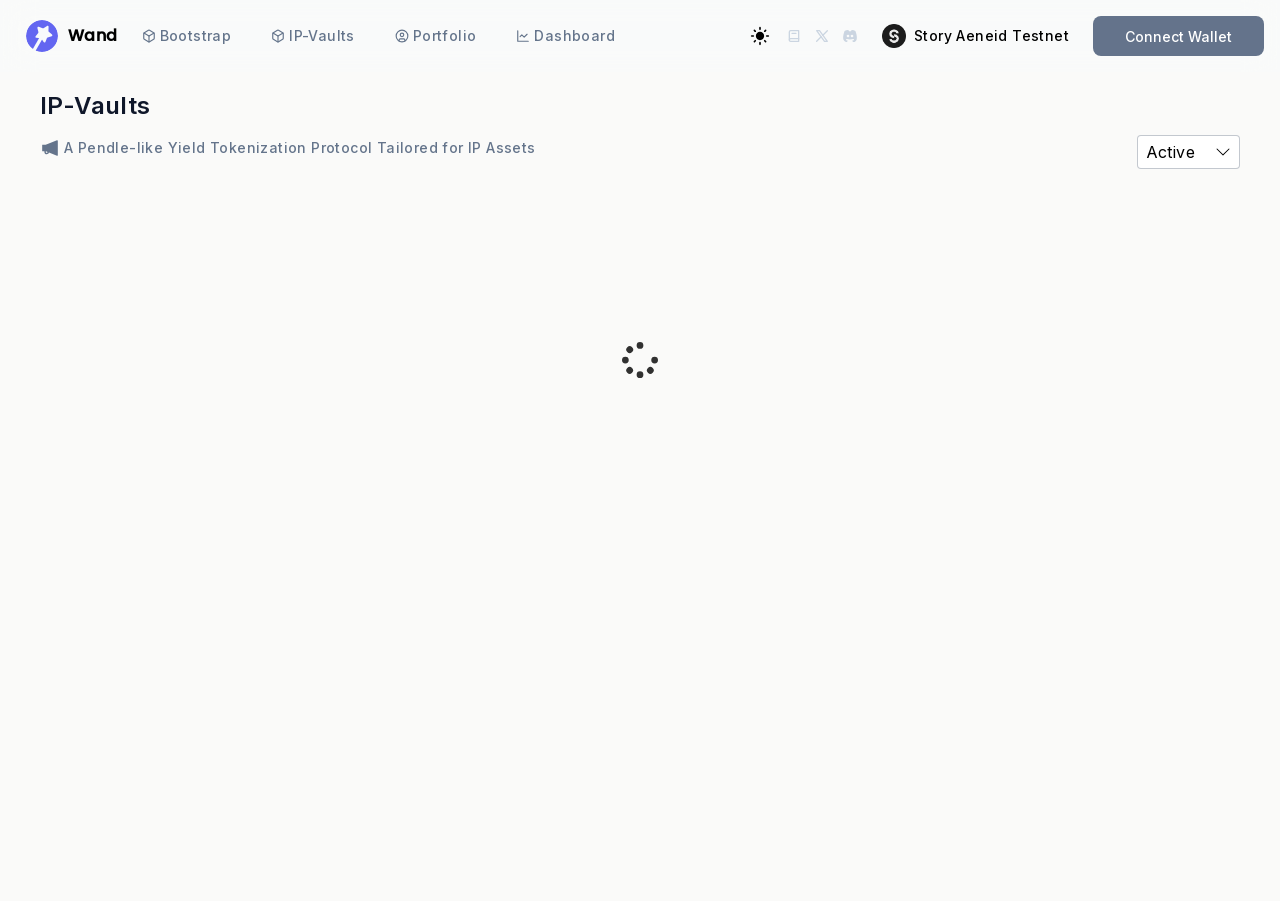
==== index.html @ 43a403d2 "deploy: wandfi/wand-ui-story@61060c6a6b557d065396dd2c064ac09a54ee90f4" ====
<!DOCTYPE html><html lang="en" class=""><head><meta charSet="utf-8"/><meta name="viewport" content="width=device-width, initial-scale=1"/><link rel="preload" href="/_next/static/media/e4af272ccee01ff0-s.p.woff2" as="font" crossorigin="" type="font/woff2"/><link rel="stylesheet" href="/_next/static/css/a1b20bc6ba3bf152.css" crossorigin="" data-precedence="next"/><link rel="stylesheet" href="/_next/static/css/fd6cf131dbbd3091.css" crossorigin="" data-precedence="next"/><link rel="preload" as="script" fetchPriority="low" href="/_next/static/chunks/webpack-cf7cf5af35205344.js" crossorigin=""/><script src="/_next/static/chunks/ba506871-45986743b76d7b3d.js" async="" crossorigin=""></script><script src="/_next/static/chunks/6338-c39fd7ee9bc13c51.js" async="" crossorigin=""></script><script src="/_next/static/chunks/main-app-07a72e246adffe22.js" async="" crossorigin=""></script><script src="/_next/static/chunks/9297c78b-14e1ee9007b80083.js" async=""></script><script src="/_next/static/chunks/6dc81886-f9a5be699ef33087.js" async=""></script><script src="/_next/static/chunks/49819357-fdaba54000946dc8.js" async=""></script><script src="/_next/static/chunks/1073c3e3-1a057ef7bb68ae58.js" async=""></script><script src="/_next/static/chunks/98d18a34-1d5ae14d7516b42d.js" async=""></script><script src="/_next/static/chunks/2fba7bc5-d11bbafc78647d04.js" async=""></script><script src="/_next/static/chunks/292a49c6-6c7e7ab71783e2fb.js" async=""></script><script src="/_next/static/chunks/e92732e8-8b05da8ce1ccc09c.js" async=""></script><script src="/_next/static/chunks/2864-2c1023e045f2b363.js" async=""></script><script src="/_next/static/chunks/3947-f5fd31de7294a153.js" async=""></script><script src="/_next/static/chunks/5849-1bab29f4024d6757.js" async=""></script><script src="/_next/static/chunks/3960-ff9ae606d2600e46.js" async=""></script><script src="/_next/static/chunks/7429-b96d56cd12bcdeaf.js" async=""></script><script src="/_next/static/chunks/1838-62322217b1bdd4e7.js" async=""></script><script src="/_next/static/chunks/5088-3362e39ff92a0383.js" async=""></script><script src="/_next/static/chunks/app/layout-5918143ec07693d9.js" async=""></script><script src="/_next/static/chunks/468e5ad9-183bddd123b45dac.js" async=""></script><script src="/_next/static/chunks/47df2850-e2f479d2f1ac5211.js" async=""></script><script src="/_next/static/chunks/9cc8ae5e-45a90ecc0142b721.js" async=""></script><script src="/_next/static/chunks/1900-8b343aacb0c723a8.js" async=""></script><script src="/_next/static/chunks/6760-358154d99da9bac5.js" async=""></script><script src="/_next/static/chunks/6687-0d529af0dbb2caa8.js" async=""></script><script src="/_next/static/chunks/6406-f9b90c86b4db5aba.js" async=""></script><script src="/_next/static/chunks/6056-de0baa505c4dddf2.js" async=""></script><script src="/_next/static/chunks/278-a7186dfbeaa8389b.js" async=""></script><script src="/_next/static/chunks/68-dd7552fe08007dba.js" async=""></script><script src="/_next/static/chunks/292-97b78a9f07fe9416.js" async=""></script><script src="/_next/static/chunks/2847-93ceae7b0282dec1.js" async=""></script><script src="/_next/static/chunks/1235-f9d3a9f54d295f7a.js" async=""></script><script src="/_next/static/chunks/191-267c1c730055ed9c.js" async=""></script><script src="/_next/static/chunks/2120-683db82d04c9364e.js" async=""></script><script src="/_next/static/chunks/app/page-a70fdcf1d5a14b82.js" async=""></script><title>Wand Finance</title><meta name="description" content="A Structured Protocol for Better Asset Utilization"/><meta property="og:title" content="Wand Finance"/><meta property="og:description" content="A Structured Protocol for Better Asset Utilization"/><meta property="og:type" content="website"/><meta name="twitter:card" content="summary"/><meta name="twitter:title" content="Wand Finance"/><meta name="twitter:description" content="A Structured Protocol for Better Asset Utilization"/><link rel="icon" href="/icon.svg?1a5e35f3121952a9" type="image/svg+xml" sizes="any"/><meta name="next-size-adjust"/><script src="/_next/static/chunks/polyfills-c67a75d1b6f99dc8.js" crossorigin="" noModule=""></script></head><body class="__className_e8ce0c tracking-wide bg-stone-50 dark:bg-slate-950 dark:text-slate-50"><div class="top-loader fixed z-10 top-0 left-0 invisible"></div><div id="tooltip-root" class="fixed left-0 top-0 z-[60]"></div><script src="/_next/static/chunks/webpack-cf7cf5af35205344.js" crossorigin="" async=""></script><script>(self.__next_f=self.__next_f||[]).push([0]);self.__next_f.push([2,null])</script><script>self.__next_f.push([1,"1:HL[\"/_next/static/media/e4af272ccee01ff0-s.p.woff2\",\"font\",{\"crossOrigin\":\"\",\"type\":\"font/woff2\"}]\n2:HL[\"/_next/static/css/a1b20bc6ba3bf152.css\",\"style\",{\"crossOrigin\":\"\"}]\n3:HL[\"/_next/static/css/fd6cf131dbbd3091.css\",\"style\",{\"crossOrigin\":\"\"}]\n0:\"$L4\"\n"])</script><script>self.__next_f.push([1,"5:I[95910,[],\"\"]\n7:I[57338,[],\"\"]\n"])</script><script>self.__next_f.push([1,"8:I[18970,[\"4881\",\"static/chunks/9297c78b-14e1ee9007b80083.js\",\"7495\",\"static/chunks/6dc81886-f9a5be699ef33087.js\",\"7622\",\"static/chunks/49819357-fdaba54000946dc8.js\",\"5294\",\"static/chunks/1073c3e3-1a057ef7bb68ae58.js\",\"3113\",\"static/chunks/98d18a34-1d5ae14d7516b42d.js\",\"7073\",\"static/chunks/2fba7bc5-d11bbafc78647d04.js\",\"6121\",\"static/chunks/292a49c6-6c7e7ab71783e2fb.js\",\"9050\",\"static/chunks/e92732e8-8b05da8ce1ccc09c.js\",\"2864\",\"static/chunks/2864-2c1023e045f2b363.js\",\"3947\",\"static/chunks/3947-f5fd31de7294a153.js\",\"5849\",\"static/chunks/5849-1bab29f4024d6757.js\",\"3960\",\"static/chunks/3960-ff9ae606d2600e46.js\",\"7429\",\"static/chunks/7429-b96d56cd12bcdeaf.js\",\"1838\",\"static/chunks/1838-62322217b1bdd4e7.js\",\"5088\",\"static/chunks/5088-3362e39ff92a0383.js\",\"3185\",\"static/chunks/app/layout-5918143ec07693d9.js\"],\"\"]\n"])</script><script>self.__next_f.push([1,"9:I[31640,[],\"\"]\na:I[91017,[],\"\"]\nc:I[70059,[],\"\"]\n"])</script><script>self.__next_f.push([1,"d:I[69108,[\"4881\",\"static/chunks/9297c78b-14e1ee9007b80083.js\",\"7495\",\"static/chunks/6dc81886-f9a5be699ef33087.js\",\"7622\",\"static/chunks/49819357-fdaba54000946dc8.js\",\"5294\",\"static/chunks/1073c3e3-1a057ef7bb68ae58.js\",\"3113\",\"static/chunks/98d18a34-1d5ae14d7516b42d.js\",\"4105\",\"static/chunks/468e5ad9-183bddd123b45dac.js\",\"6115\",\"static/chunks/47df2850-e2f479d2f1ac5211.js\",\"3979\",\"static/chunks/9cc8ae5e-45a90ecc0142b721.js\",\"2864\",\"static/chunks/2864-2c1023e045f2b363.js\",\"1900\",\"static/chunks/1900-8b343aacb0c723a8.js\",\"3947\",\"static/chunks/3947-f5fd31de7294a153.js\",\"5849\",\"static/chunks/5849-1bab29f4024d6757.js\",\"6760\",\"static/chunks/6760-358154d99da9bac5.js\",\"6687\",\"static/chunks/6687-0d529af0dbb2caa8.js\",\"6406\",\"static/chunks/6406-f9b90c86b4db5aba.js\",\"6056\",\"static/chunks/6056-de0baa505c4dddf2.js\",\"3960\",\"static/chunks/3960-ff9ae606d2600e46.js\",\"278\",\"static/chunks/278-a7186dfbeaa8389b.js\",\"1838\",\"static/chunks/1838-62322217b1bdd4e7.js\",\"5088\",\"static/chunks/5088-3362e39ff92a0383.js\",\"68\",\"static/chunks/68-dd7552fe08007dba.js\",\"292\",\"static/chunks/292-97b78a9f07fe9416.js\",\"2847\",\"static/chunks/2847-93ceae7b0282dec1.js\",\"1235\",\"static/chunks/1235-f9d3a9f54d295f7a.js\",\"191\",\"static/chunks/191-267c1c730055ed9c.js\",\"2120\",\"static/chunks/2120-683db82d04c9364e.js\",\"1931\",\"static/chunks/app/page-a70fdcf1d5a14b82.js\"],\"\"]\n"])</script><script>self.__next_f.push([1,"4:[[[\"$\",\"link\",\"0\",{\"rel\":\"stylesheet\",\"href\":\"/_next/static/css/a1b20bc6ba3bf152.css\",\"precedence\":\"next\",\"crossOrigin\":\"\"}],[\"$\",\"link\",\"1\",{\"rel\":\"stylesheet\",\"href\":\"/_next/static/css/fd6cf131dbbd3091.css\",\"precedence\":\"next\",\"crossOrigin\":\"\"}]],[\"$\",\"$L5\",null,{\"buildId\":\"niZ8yuH22NKnBW8DXSXSZ\",\"assetPrefix\":\"\",\"initialCanonicalUrl\":\"/\",\"initialTree\":[\"\",{\"children\":[\"__PAGE__\",{}]},\"$undefined\",\"$undefined\",true],\"initialHead\":[false,\"$L6\"],\"globalErrorComponent\":\"$7\",\"children\":[null,[\"$\",\"html\",null,{\"lang\":\"en\",\"className\":\"\",\"suppressHydrationWarning\":true,\"children\":[\"$\",\"body\",null,{\"className\":\"__className_e8ce0c tracking-wide bg-stone-50 dark:bg-slate-950 dark:text-slate-50\",\"children\":[[\"$\",\"$L8\",null,{\"children\":[\"$\",\"$L9\",null,{\"parallelRouterKey\":\"children\",\"segmentPath\":[\"children\"],\"loading\":\"$undefined\",\"loadingStyles\":\"$undefined\",\"hasLoading\":false,\"error\":\"$undefined\",\"errorStyles\":\"$undefined\",\"template\":[\"$\",\"$La\",null,{}],\"templateStyles\":\"$undefined\",\"notFound\":[[\"$\",\"title\",null,{\"children\":\"404: This page could not be found.\"}],[\"$\",\"div\",null,{\"style\":{\"fontFamily\":\"system-ui,\\\"Segoe UI\\\",Roboto,Helvetica,Arial,sans-serif,\\\"Apple Color Emoji\\\",\\\"Segoe UI Emoji\\\"\",\"height\":\"100vh\",\"textAlign\":\"center\",\"display\":\"flex\",\"flexDirection\":\"column\",\"alignItems\":\"center\",\"justifyContent\":\"center\"},\"children\":[\"$\",\"div\",null,{\"children\":[[\"$\",\"style\",null,{\"dangerouslySetInnerHTML\":{\"__html\":\"body{color:#000;background:#fff;margin:0}.next-error-h1{border-right:1px solid rgba(0,0,0,.3)}@media (prefers-color-scheme:dark){body{color:#fff;background:#000}.next-error-h1{border-right:1px solid rgba(255,255,255,.3)}}\"}}],[\"$\",\"h1\",null,{\"className\":\"next-error-h1\",\"style\":{\"display\":\"inline-block\",\"margin\":\"0 20px 0 0\",\"padding\":\"0 23px 0 0\",\"fontSize\":24,\"fontWeight\":500,\"verticalAlign\":\"top\",\"lineHeight\":\"49px\"},\"children\":\"404\"}],[\"$\",\"div\",null,{\"style\":{\"display\":\"inline-block\"},\"children\":[\"$\",\"h2\",null,{\"style\":{\"fontSize\":14,\"fontWeight\":400,\"lineHeight\":\"49px\",\"margin\":0},\"children\":\"This page could not be found.\"}]}]]}]}]],\"notFoundStyles\":[],\"childProp\":{\"current\":[\"$Lb\",[\"$\",\"$Lc\",null,{\"propsForComponent\":{\"params\":{}},\"Component\":\"$d\",\"isStaticGeneration\":true}],null],\"segment\":\"__PAGE__\"},\"styles\":[]}]}],[\"$\",\"div\",null,{\"id\":\"tooltip-root\",\"className\":\"fixed left-0 top-0 z-[60]\"}]]}]}],null]}]]\n"])</script><script>self.__next_f.push([1,"6:[[\"$\",\"meta\",\"0\",{\"charSet\":\"utf-8\"}],[\"$\",\"title\",\"1\",{\"children\":\"Wand Finance\"}],[\"$\",\"meta\",\"2\",{\"name\":\"description\",\"content\":\"A Structured Protocol for Better Asset Utilization\"}],[\"$\",\"meta\",\"3\",{\"name\":\"viewport\",\"content\":\"width=device-width, initial-scale=1\"}],[\"$\",\"meta\",\"4\",{\"property\":\"og:title\",\"content\":\"Wand Finance\"}],[\"$\",\"meta\",\"5\",{\"property\":\"og:description\",\"content\":\"A Structured Protocol for Better Asset Utilization\"}],[\"$\",\"meta\",\"6\",{\"property\":\"og:type\",\"content\":\"website\"}],[\"$\",\"meta\",\"7\",{\"name\":\"twitter:card\",\"content\":\"summary\"}],[\"$\",\"meta\",\"8\",{\"name\":\"twitter:title\",\"content\":\"Wand Finance\"}],[\"$\",\"meta\",\"9\",{\"name\":\"twitter:description\",\"content\":\"A Structured Protocol for Better Asset Utilization\"}],[\"$\",\"link\",\"10\",{\"rel\":\"icon\",\"href\":\"/icon.svg?1a5e35f3121952a9\",\"type\":\"image/svg+xml\",\"sizes\":\"any\"}],[\"$\",\"meta\",\"11\",{\"name\":\"next-size-adjust\"}]]\n"])</script><script>self.__next_f.push([1,"b:null\n"])</script></body></html>
---- _next/static/css/a1b20bc6ba3bf152.css ----
@font-face{font-family:swiper-icons;src:url("data:application/font-woff;charset=utf-8;base64, [base64]//wADZ2x5ZgAAAywAAADMAAAD2MHtryVoZWFkAAABbAAAADAAAAA2E2+eoWhoZWEAAAGcAAAAHwAAACQC9gDzaG10eAAAAigAAAAZAAAArgJkABFsb2NhAAAC0AAAAFoAAABaFQAUGG1heHAAAAG8AAAAHwAAACAAcABAbmFtZQAAA/gAAAE5AAACXvFdBwlwb3N0AAAFNAAAAGIAAACE5s74hXjaY2BkYGAAYpf5Hu/j+W2+MnAzMYDAzaX6QjD6/4//Bxj5GA8AuRwMYGkAPywL13jaY2BkYGA88P8Agx4j+/8fQDYfA1AEBWgDAIB2BOoAeNpjYGRgYNBh4GdgYgABEMnIABJzYNADCQAACWgAsQB42mNgYfzCOIGBlYGB0YcxjYGBwR1Kf2WQZGhhYGBiYGVmgAFGBiQQkOaawtDAoMBQxXjg/wEGPcYDDA4wNUA2CCgwsAAAO4EL6gAAeNpj2M0gyAACqxgGNWBkZ2D4/wMA+xkDdgAAAHjaY2BgYGaAYBkGRgYQiAHyGMF8FgYHIM3DwMHABGQrMOgyWDLEM1T9/w8UBfEMgLzE////P/5//f/V/xv+r4eaAAeMbAxwIUYmIMHEgKYAYjUcsDAwsLKxc3BycfPw8jEQA/[base64]/uznmfPFBNODM2K7MTQ45YEAZqGP81AmGGcF3iPqOop0r1SPTaTbVkfUe4HXj97wYE+yNwWYxwWu4v1ugWHgo3S1XdZEVqWM7ET0cfnLGxWfkgR42o2PvWrDMBSFj/IHLaF0zKjRgdiVMwScNRAoWUoH78Y2icB/yIY09An6AH2Bdu/UB+yxopYshQiEvnvu0dURgDt8QeC8PDw7Fpji3fEA4z/PEJ6YOB5hKh4dj3EvXhxPqH/SKUY3rJ7srZ4FZnh1PMAtPhwP6fl2PMJMPDgeQ4rY8YT6Gzao0eAEA409DuggmTnFnOcSCiEiLMgxCiTI6Cq5DZUd3Qmp10vO0LaLTd2cjN4fOumlc7lUYbSQcZFkutRG7g6JKZKy0RmdLY680CDnEJ+UMkpFFe1RN7nxdVpXrC4aTtnaurOnYercZg2YVmLN/d/gczfEimrE/fs/bOuq29Zmn8tloORaXgZgGa78yO9/cnXm2BpaGvq25Dv9S4E9+5SIc9PqupJKhYFSSl47+Qcr1mYNAAAAeNptw0cKwkAAAMDZJA8Q7OUJvkLsPfZ6zFVERPy8qHh2YER+3i/BP83vIBLLySsoKimrqKqpa2hp6+jq6RsYGhmbmJqZSy0sraxtbO3sHRydnEMU4uR6yx7JJXveP7WrDycAAAAAAAH//wACeNpjYGRgYOABYhkgZgJCZgZNBkYGLQZtIJsFLMYAAAw3ALgAeNolizEKgDAQBCchRbC2sFER0YD6qVQiBCv/H9ezGI6Z5XBAw8CBK/m5iQQVauVbXLnOrMZv2oLdKFa8Pjuru2hJzGabmOSLzNMzvutpB3N42mNgZGBg4GKQYzBhYMxJLMlj4GBgAYow/P/PAJJhLM6sSoWKfWCAAwDAjgbRAAB42mNgYGBkAIIbCZo5IPrmUn0hGA0AO8EFTQAA");font-weight:400;font-style:normal}:root{--swiper-theme-color:#007aff}:host{position:relative;display:block;margin-left:auto;margin-right:auto;z-index:1}.swiper{margin-left:auto;margin-right:auto;position:relative;overflow:hidden;list-style:none;padding:0;z-index:1;display:block}.swiper-vertical>.swiper-wrapper{flex-direction:column}.swiper-wrapper{position:relative;width:100%;height:100%;z-index:1;display:flex;transition-property:transform;transition-timing-function:var(--swiper-wrapper-transition-timing-function,initial);box-sizing:content-box}.swiper-android .swiper-slide,.swiper-ios .swiper-slide,.swiper-wrapper{transform:translateZ(0)}.swiper-horizontal{touch-action:pan-y}.swiper-vertical{touch-action:pan-x}.swiper-slide{flex-shrink:0;width:100%;height:100%;position:relative;transition-property:transform;display:block}.swiper-slide-invisible-blank{visibility:hidden}.swiper-autoheight,.swiper-autoheight .swiper-slide{height:auto}.swiper-autoheight .swiper-wrapper{align-items:flex-start;transition-property:transform,height}.swiper-backface-hidden .swiper-slide{transform:translateZ(0);backface-visibility:hidden}.swiper-3d.swiper-css-mode .swiper-wrapper{perspective:1200px}.swiper-3d .swiper-wrapper{transform-style:preserve-3d}.swiper-3d{perspective:1200px}.swiper-3d .swiper-cube-shadow,.swiper-3d .swiper-slide{transform-style:preserve-3d}.swiper-css-mode>.swiper-wrapper{overflow:auto;scrollbar-width:none;-ms-overflow-style:none}.swiper-css-mode>.swiper-wrapper::-webkit-scrollbar{display:none}.swiper-css-mode>.swiper-wrapper>.swiper-slide{scroll-snap-align:start start}.swiper-css-mode.swiper-horizontal>.swiper-wrapper{scroll-snap-type:x mandatory}.swiper-css-mode.swiper-vertical>.swiper-wrapper{scroll-snap-type:y mandatory}.swiper-css-mode.swiper-free-mode>.swiper-wrapper{scroll-snap-type:none}.swiper-css-mode.swiper-free-mode>.swiper-wrapper>.swiper-slide{scroll-snap-align:none}.swiper-css-mode.swiper-centered>.swiper-wrapper:before{content:"";flex-shrink:0;order:9999}.swiper-css-mode.swiper-centered>.swiper-wrapper>.swiper-slide{scroll-snap-align:center center;scroll-snap-stop:always}.swiper-css-mode.swiper-centered.swiper-horizontal>.swiper-wrapper>.swiper-slide:first-child{margin-inline-start:var(--swiper-centered-offset-before)}.swiper-css-mode.swiper-centered.swiper-horizontal>.swiper-wrapper:before{height:100%;min-height:1px;width:var(--swiper-centered-offset-after)}.swiper-css-mode.swiper-centered.swiper-vertical>.swiper-wrapper>.swiper-slide:first-child{margin-block-start:var(--swiper-centered-offset-before)}.swiper-css-mode.swiper-centered.swiper-vertical>.swiper-wrapper:before{width:100%;min-width:1px;height:var(--swiper-centered-offset-after)}.swiper-3d .swiper-slide-shadow,.swiper-3d .swiper-slide-shadow-bottom,.swiper-3d .swiper-slide-shadow-left,.swiper-3d .swiper-slide-shadow-right,.swiper-3d .swiper-slide-shadow-top{position:absolute;left:0;top:0;width:100%;height:100%;pointer-events:none;z-index:10}.swiper-3d .swiper-slide-shadow{background:rgba(0,0,0,.15)}.swiper-3d .swiper-slide-shadow-left{background-image:linear-gradient(270deg,rgba(0,0,0,.5),transparent)}.swiper-3d .swiper-slide-shadow-right{background-image:linear-gradient(90deg,rgba(0,0,0,.5),transparent)}.swiper-3d .swiper-slide-shadow-top{background-image:linear-gradient(0deg,rgba(0,0,0,.5),transparent)}.swiper-3d .swiper-slide-shadow-bottom{background-image:linear-gradient(180deg,rgba(0,0,0,.5),transparent)}.swiper-lazy-preloader{width:42px;height:42px;position:absolute;left:50%;top:50%;margin-left:-21px;margin-top:-21px;z-index:10;transform-origin:50%;box-sizing:border-box;border-radius:50%;border:4px solid var(--swiper-preloader-color,var(--swiper-theme-color));border-top:4px solid transparent}.swiper-watch-progress .swiper-slide-visible .swiper-lazy-preloader,.swiper:not(.swiper-watch-progress) .swiper-lazy-preloader{animation:swiper-preloader-spin 1s linear infinite}.swiper-lazy-preloader-white{--swiper-preloader-color:#fff}.swiper-lazy-preloader-black{--swiper-preloader-color:#000}@keyframes swiper-preloader-spin{0%{transform:rotate(0deg)}to{transform:rotate(1turn)}}.swiper-pagination{position:absolute;text-align:center;transition:opacity .3s;transform:translateZ(0);z-index:10}.swiper-pagination.swiper-pagination-hidden{opacity:0}.swiper-pagination-disabled>.swiper-pagination,.swiper-pagination.swiper-pagination-disabled{display:none!important}.swiper-horizontal>.swiper-pagination-bullets,.swiper-pagination-bullets.swiper-pagination-horizontal,.swiper-pagination-custom,.swiper-pagination-fraction{bottom:var(--swiper-pagination-bottom,8px);top:var(--swiper-pagination-top,auto);left:0;width:100%}.swiper-pagination-bullets-dynamic{overflow:hidden;font-size:0}.swiper-pagination-bullets-dynamic .swiper-pagination-bullet{transform:scale(.33);position:relative}.swiper-pagination-bullets-dynamic .swiper-pagination-bullet-active,.swiper-pagination-bullets-dynamic .swiper-pagination-bullet-active-main{transform:scale(1)}.swiper-pagination-bullets-dynamic .swiper-pagination-bullet-active-prev{transform:scale(.66)}.swiper-pagination-bullets-dynamic .swiper-pagination-bullet-active-prev-prev{transform:scale(.33)}.swiper-pagination-bullets-dynamic .swiper-pagination-bullet-active-next{transform:scale(.66)}.swiper-pagination-bullets-dynamic .swiper-pagination-bullet-active-next-next{transform:scale(.33)}.swiper-pagination-bullet{width:var(--swiper-pagination-bullet-width,var(--swiper-pagination-bullet-size,8px));height:var(--swiper-pagination-bullet-height,var(--swiper-pagination-bullet-size,8px));display:inline-block;border-radius:var(--swiper-pagination-bullet-border-radius,50%);background:var(--swiper-pagination-bullet-inactive-color,#000);opacity:var(--swiper-pagination-bullet-inactive-opacity,.2)}button.swiper-pagination-bullet{border:none;margin:0;padding:0;box-shadow:none;-webkit-appearance:none;-moz-appearance:none;appearance:none}.swiper-pagination-clickable .swiper-pagination-bullet{cursor:pointer}.swiper-pagination-bullet:only-child{display:none!important}.swiper-pagination-bullet-active{opacity:var(--swiper-pagination-bullet-opacity,1);background:var(--swiper-pagination-color,var(--swiper-theme-color))}.swiper-pagination-vertical.swiper-pagination-bullets,.swiper-vertical>.swiper-pagination-bullets{right:var(--swiper-pagination-right,8px);left:var(--swiper-pagination-left,auto);top:50%;transform:translate3d(0,-50%,0)}.swiper-pagination-vertical.swiper-pagination-bullets .swiper-pagination-bullet,.swiper-vertical>.swiper-pagination-bullets .swiper-pagination-bullet{margin:var(--swiper-pagination-bullet-vertical-gap,6px) 0;display:block}.swiper-pagination-vertical.swiper-pagination-bullets.swiper-pagination-bullets-dynamic,.swiper-vertical>.swiper-pagination-bullets.swiper-pagination-bullets-dynamic{top:50%;transform:translateY(-50%);width:8px}.swiper-pagination-vertical.swiper-pagination-bullets.swiper-pagination-bullets-dynamic .swiper-pagination-bullet,.swiper-vertical>.swiper-pagination-bullets.swiper-pagination-bullets-dynamic .swiper-pagination-bullet{display:inline-block;transition:transform .2s,top .2s}.swiper-horizontal>.swiper-pagination-bullets .swiper-pagination-bullet,.swiper-pagination-horizontal.swiper-pagination-bullets .swiper-pagination-bullet{margin:0 var(--swiper-pagination-bullet-horizontal-gap,4px)}.swiper-horizontal>.swiper-pagination-bullets.swiper-pagination-bullets-dynamic,.swiper-pagination-horizontal.swiper-pagination-bullets.swiper-pagination-bullets-dynamic{left:50%;transform:translateX(-50%);white-space:nowrap}.swiper-horizontal>.swiper-pagination-bullets.swiper-pagination-bullets-dynamic .swiper-pagination-bullet,.swiper-pagination-horizontal.swiper-pagination-bullets.swiper-pagination-bullets-dynamic .swiper-pagination-bullet{transition:transform .2s,left .2s}.swiper-horizontal.swiper-rtl>.swiper-pagination-bullets-dynamic .swiper-pagination-bullet{transition:transform .2s,right .2s}.swiper-pagination-fraction{color:var(--swiper-pagination-fraction-color,inherit)}.swiper-pagination-progressbar{background:var(--swiper-pagination-progressbar-bg-color,rgba(0,0,0,.25));position:absolute}.swiper-pagination-progressbar .swiper-pagination-progressbar-fill{background:var(--swiper-pagination-color,var(--swiper-theme-color));position:absolute;left:0;top:0;width:100%;height:100%;transform:scale(0);transform-origin:left top}.swiper-rtl .swiper-pagination-progressbar .swiper-pagination-progressbar-fill{transform-origin:right top}.swiper-horizontal>.swiper-pagination-progressbar,.swiper-pagination-progressbar.swiper-pagination-horizontal,.swiper-pagination-progressbar.swiper-pagination-vertical.swiper-pagination-progressbar-opposite,.swiper-vertical>.swiper-pagination-progressbar.swiper-pagination-progressbar-opposite{width:100%;height:var(--swiper-pagination-progressbar-size,4px);left:0;top:0}.swiper-horizontal>.swiper-pagination-progressbar.swiper-pagination-progressbar-opposite,.swiper-pagination-progressbar.swiper-pagination-horizontal.swiper-pagination-progressbar-opposite,.swiper-pagination-progressbar.swiper-pagination-vertical,.swiper-vertical>.swiper-pagination-progressbar{width:var(--swiper-pagination-progressbar-size,4px);height:100%;left:0;top:0}.swiper-pagination-lock{display:none}:root{--swiper-navigation-size:44px}.swiper-button-next,.swiper-button-prev{position:absolute;top:var(--swiper-navigation-top-offset,50%);width:calc(var(--swiper-navigation-size) / 44 * 27);height:var(--swiper-navigation-size);margin-top:calc(0px - (var(--swiper-navigation-size) / 2));z-index:10;cursor:pointer;display:flex;align-items:center;justify-content:center;color:var(--swiper-navigation-color,var(--swiper-theme-color))}.swiper-button-next.swiper-button-disabled,.swiper-button-prev.swiper-button-disabled{opacity:.35;cursor:auto;pointer-events:none}.swiper-button-next.swiper-button-hidden,.swiper-button-prev.swiper-button-hidden{opacity:0;cursor:auto;pointer-events:none}.swiper-navigation-disabled .swiper-button-next,.swiper-navigation-disabled .swiper-button-prev{display:none!important}.swiper-button-next svg,.swiper-button-prev svg{width:100%;height:100%;-o-object-fit:contain;object-fit:contain;transform-origin:center}.swiper-rtl .swiper-button-next svg,.swiper-rtl .swiper-button-prev svg{transform:rotate(180deg)}.swiper-button-prev,.swiper-rtl .swiper-button-next{left:var(--swiper-navigation-sides-offset,10px);right:auto}.swiper-button-lock{display:none}.swiper-button-next:after,.swiper-button-prev:after{font-family:swiper-icons;font-size:var(--swiper-navigation-size);text-transform:none!important;letter-spacing:0;font-variant:normal;line-height:1}.swiper-button-prev:after,.swiper-rtl .swiper-button-next:after{content:"prev"}.swiper-button-next,.swiper-rtl .swiper-button-prev{right:var(--swiper-navigation-sides-offset,10px);left:auto}.swiper-button-next:after,.swiper-rtl .swiper-button-prev:after{content:"next"}[data-rk] .iekbcc0{border:0;box-sizing:border-box;font-size:100%;line-height:normal;margin:0;padding:0;text-align:left;vertical-align:baseline;-webkit-tap-highlight-color:transparent}[data-rk] .iekbcc1{list-style:none}[data-rk] .iekbcc2{quotes:none}[data-rk] .iekbcc2:after,[data-rk] .iekbcc2:before{content:""}[data-rk] .iekbcc3{border-collapse:collapse;border-spacing:0}[data-rk] .iekbcc4{-webkit-appearance:none;-moz-appearance:none;appearance:none}[data-rk] .iekbcc5{outline:none}[data-rk] .iekbcc5::-moz-placeholder{opacity:1}[data-rk] .iekbcc5::placeholder{opacity:1}[data-rk] .iekbcc6{background-color:transparent;color:inherit}[data-rk] .iekbcc7:disabled{opacity:1}[data-rk] .iekbcc7::-ms-expand,[data-rk] .iekbcc8::-ms-clear{display:none}[data-rk] .iekbcc8::-webkit-search-cancel-button{-webkit-appearance:none}[data-rk] .iekbcc9{background:none;cursor:pointer;text-align:left}[data-rk] .iekbcca{color:inherit;text-decoration:none}[data-rk] .ju367v0{align-items:flex-start}[data-rk] .ju367v2{align-items:flex-end}[data-rk] .ju367v4{align-items:center}[data-rk] .ju367v6{display:none}[data-rk] .ju367v8{display:block}[data-rk] .ju367va{display:flex}[data-rk] .ju367vc{display:inline}[data-rk] .ju367ve{align-self:flex-start}[data-rk] .ju367vf{align-self:flex-end}[data-rk] .ju367vg{align-self:center}[data-rk] .ju367vh{background-size:cover}[data-rk] .ju367vi{border-radius:1px}[data-rk] .ju367vj{border-radius:6px}[data-rk] .ju367vk{border-radius:10px}[data-rk] .ju367vl{border-radius:13px}[data-rk] .ju367vm{border-radius:var(--rk-radii-actionButton)}[data-rk] .ju367vn{border-radius:var(--rk-radii-connectButton)}[data-rk] .ju367vo{border-radius:var(--rk-radii-menuButton)}[data-rk] .ju367vp{border-radius:var(--rk-radii-modal)}[data-rk] .ju367vq{border-radius:var(--rk-radii-modalMobile)}[data-rk] .ju367vr{border-radius:25%}[data-rk] .ju367vs{border-radius:9999px}[data-rk] .ju367vt{border-style:solid}[data-rk] .ju367vu{border-width:0}[data-rk] .ju367vv{border-width:1px}[data-rk] .ju367vw{border-width:2px}[data-rk] .ju367vx{border-width:4px}[data-rk] .ju367vy{cursor:pointer}[data-rk] .ju367vz{cursor:none}[data-rk] .ju367v10{pointer-events:none}[data-rk] .ju367v11{pointer-events:all}[data-rk] .ju367v12{min-height:8px}[data-rk] .ju367v13{min-height:44px}[data-rk] .ju367v14{flex-direction:row}[data-rk] .ju367v15{flex-direction:column}[data-rk] .ju367v16{font-family:var(--rk-fonts-body)}[data-rk] .ju367v17{font-size:12px;line-height:18px}[data-rk] .ju367v18{font-size:13px;line-height:18px}[data-rk] .ju367v19{font-size:14px;line-height:18px}[data-rk] .ju367v1a{font-size:16px;line-height:20px}[data-rk] .ju367v1b{font-size:18px;line-height:24px}[data-rk] .ju367v1c{font-size:20px;line-height:24px}[data-rk] .ju367v1d{font-size:23px;line-height:29px}[data-rk] .ju367v1e{font-weight:400}[data-rk] .ju367v1f{font-weight:500}[data-rk] .ju367v1g{font-weight:600}[data-rk] .ju367v1h{font-weight:700}[data-rk] .ju367v1i{font-weight:800}[data-rk] .ju367v1j{gap:0}[data-rk] .ju367v1k{gap:1px}[data-rk] .ju367v1l{gap:2px}[data-rk] .ju367v1m{gap:3px}[data-rk] .ju367v1n{gap:4px}[data-rk] .ju367v1o{gap:5px}[data-rk] .ju367v1p{gap:6px}[data-rk] .ju367v1q{gap:8px}[data-rk] .ju367v1r{gap:10px}[data-rk] .ju367v1s{gap:12px}[data-rk] .ju367v1t{gap:14px}[data-rk] .ju367v1u{gap:16px}[data-rk] .ju367v1v{gap:18px}[data-rk] .ju367v1w{gap:20px}[data-rk] .ju367v1x{gap:24px}[data-rk] .ju367v1y{gap:28px}[data-rk] .ju367v1z{gap:32px}[data-rk] .ju367v20{gap:36px}[data-rk] .ju367v21{gap:44px}[data-rk] .ju367v22{gap:64px}[data-rk] .ju367v23{gap:-1px}[data-rk] .ju367v24{height:1px}[data-rk] .ju367v25{height:2px}[data-rk] .ju367v26{height:4px}[data-rk] .ju367v27{height:8px}[data-rk] .ju367v28{height:12px}[data-rk] .ju367v29{height:20px}[data-rk] .ju367v2a{height:24px}[data-rk] .ju367v2b{height:28px}[data-rk] .ju367v2c{height:30px}[data-rk] .ju367v2d{height:32px}[data-rk] .ju367v2e{height:34px}[data-rk] .ju367v2f{height:36px}[data-rk] .ju367v2g{height:40px}[data-rk] .ju367v2h{height:44px}[data-rk] .ju367v2i{height:48px}[data-rk] .ju367v2j{height:54px}[data-rk] .ju367v2k{height:60px}[data-rk] .ju367v2l{height:200px}[data-rk] .ju367v2m{height:100%}[data-rk] .ju367v2n{height:-moz-max-content;height:max-content}[data-rk] .ju367v2o{justify-content:flex-start}[data-rk] .ju367v2p{justify-content:flex-end}[data-rk] .ju367v2q{justify-content:center}[data-rk] .ju367v2r{justify-content:space-between}[data-rk] .ju367v2s{justify-content:space-around}[data-rk] .ju367v2t{text-align:left}[data-rk] .ju367v2u{text-align:center}[data-rk] .ju367v2v{text-align:inherit}[data-rk] .ju367v2w{margin-bottom:0}[data-rk] .ju367v2x{margin-bottom:1px}[data-rk] .ju367v2y{margin-bottom:2px}[data-rk] .ju367v2z{margin-bottom:3px}[data-rk] .ju367v30{margin-bottom:4px}[data-rk] .ju367v31{margin-bottom:5px}[data-rk] .ju367v32{margin-bottom:6px}[data-rk] .ju367v33{margin-bottom:8px}[data-rk] .ju367v34{margin-bottom:10px}[data-rk] .ju367v35{margin-bottom:12px}[data-rk] .ju367v36{margin-bottom:14px}[data-rk] .ju367v37{margin-bottom:16px}[data-rk] .ju367v38{margin-bottom:18px}[data-rk] .ju367v39{margin-bottom:20px}[data-rk] .ju367v3a{margin-bottom:24px}[data-rk] .ju367v3b{margin-bottom:28px}[data-rk] .ju367v3c{margin-bottom:32px}[data-rk] .ju367v3d{margin-bottom:36px}[data-rk] .ju367v3e{margin-bottom:44px}[data-rk] .ju367v3f{margin-bottom:64px}[data-rk] .ju367v3g{margin-bottom:-1px}[data-rk] .ju367v3h{margin-left:0}[data-rk] .ju367v3i{margin-left:1px}[data-rk] .ju367v3j{margin-left:2px}[data-rk] .ju367v3k{margin-left:3px}[data-rk] .ju367v3l{margin-left:4px}[data-rk] .ju367v3m{margin-left:5px}[data-rk] .ju367v3n{margin-left:6px}[data-rk] .ju367v3o{margin-left:8px}[data-rk] .ju367v3p{margin-left:10px}[data-rk] .ju367v3q{margin-left:12px}[data-rk] .ju367v3r{margin-left:14px}[data-rk] .ju367v3s{margin-left:16px}[data-rk] .ju367v3t{margin-left:18px}[data-rk] .ju367v3u{margin-left:20px}[data-rk] .ju367v3v{margin-left:24px}[data-rk] .ju367v3w{margin-left:28px}[data-rk] .ju367v3x{margin-left:32px}[data-rk] .ju367v3y{margin-left:36px}[data-rk] .ju367v3z{margin-left:44px}[data-rk] .ju367v40{margin-left:64px}[data-rk] .ju367v41{margin-left:-1px}[data-rk] .ju367v42{margin-right:0}[data-rk] .ju367v43{margin-right:1px}[data-rk] .ju367v44{margin-right:2px}[data-rk] .ju367v45{margin-right:3px}[data-rk] .ju367v46{margin-right:4px}[data-rk] .ju367v47{margin-right:5px}[data-rk] .ju367v48{margin-right:6px}[data-rk] .ju367v49{margin-right:8px}[data-rk] .ju367v4a{margin-right:10px}[data-rk] .ju367v4b{margin-right:12px}[data-rk] .ju367v4c{margin-right:14px}[data-rk] .ju367v4d{margin-right:16px}[data-rk] .ju367v4e{margin-right:18px}[data-rk] .ju367v4f{margin-right:20px}[data-rk] .ju367v4g{margin-right:24px}[data-rk] .ju367v4h{margin-right:28px}[data-rk] .ju367v4i{margin-right:32px}[data-rk] .ju367v4j{margin-right:36px}[data-rk] .ju367v4k{margin-right:44px}[data-rk] .ju367v4l{margin-right:64px}[data-rk] .ju367v4m{margin-right:-1px}[data-rk] .ju367v4n{margin-top:0}[data-rk] .ju367v4o{margin-top:1px}[data-rk] .ju367v4p{margin-top:2px}[data-rk] .ju367v4q{margin-top:3px}[data-rk] .ju367v4r{margin-top:4px}[data-rk] .ju367v4s{margin-top:5px}[data-rk] .ju367v4t{margin-top:6px}[data-rk] .ju367v4u{margin-top:8px}[data-rk] .ju367v4v{margin-top:10px}[data-rk] .ju367v4w{margin-top:12px}[data-rk] .ju367v4x{margin-top:14px}[data-rk] .ju367v4y{margin-top:16px}[data-rk] .ju367v4z{margin-top:18px}[data-rk] .ju367v50{margin-top:20px}[data-rk] .ju367v51{margin-top:24px}[data-rk] .ju367v52{margin-top:28px}[data-rk] .ju367v53{margin-top:32px}[data-rk] .ju367v54{margin-top:36px}[data-rk] .ju367v55{margin-top:44px}[data-rk] .ju367v56{margin-top:64px}[data-rk] .ju367v57{margin-top:-1px}[data-rk] .ju367v58{max-width:1px}[data-rk] .ju367v59{max-width:2px}[data-rk] .ju367v5a{max-width:4px}[data-rk] .ju367v5b{max-width:8px}[data-rk] .ju367v5c{max-width:12px}[data-rk] .ju367v5d{max-width:20px}[data-rk] .ju367v5e{max-width:24px}[data-rk] .ju367v5f{max-width:28px}[data-rk] .ju367v5g{max-width:30px}[data-rk] .ju367v5h{max-width:32px}[data-rk] .ju367v5i{max-width:34px}[data-rk] .ju367v5j{max-width:36px}[data-rk] .ju367v5k{max-width:40px}[data-rk] .ju367v5l{max-width:44px}[data-rk] .ju367v5m{max-width:48px}[data-rk] .ju367v5n{max-width:54px}[data-rk] .ju367v5o{max-width:60px}[data-rk] .ju367v5p{max-width:200px}[data-rk] .ju367v5q{max-width:100%}[data-rk] .ju367v5r{max-width:-moz-max-content;max-width:max-content}[data-rk] .ju367v5s{min-width:1px}[data-rk] .ju367v5t{min-width:2px}[data-rk] .ju367v5u{min-width:4px}[data-rk] .ju367v5v{min-width:8px}[data-rk] .ju367v5w{min-width:12px}[data-rk] .ju367v5x{min-width:20px}[data-rk] .ju367v5y{min-width:24px}[data-rk] .ju367v5z{min-width:28px}[data-rk] .ju367v60{min-width:30px}[data-rk] .ju367v61{min-width:32px}[data-rk] .ju367v62{min-width:34px}[data-rk] .ju367v63{min-width:36px}[data-rk] .ju367v64{min-width:40px}[data-rk] .ju367v65{min-width:44px}[data-rk] .ju367v66{min-width:48px}[data-rk] .ju367v67{min-width:54px}[data-rk] .ju367v68{min-width:60px}[data-rk] .ju367v69{min-width:200px}[data-rk] .ju367v6a{min-width:100%}[data-rk] .ju367v6b{min-width:-moz-max-content;min-width:max-content}[data-rk] .ju367v6c{overflow:hidden}[data-rk] .ju367v6d{padding-bottom:0}[data-rk] .ju367v6e{padding-bottom:1px}[data-rk] .ju367v6f{padding-bottom:2px}[data-rk] .ju367v6g{padding-bottom:3px}[data-rk] .ju367v6h{padding-bottom:4px}[data-rk] .ju367v6i{padding-bottom:5px}[data-rk] .ju367v6j{padding-bottom:6px}[data-rk] .ju367v6k{padding-bottom:8px}[data-rk] .ju367v6l{padding-bottom:10px}[data-rk] .ju367v6m{padding-bottom:12px}[data-rk] .ju367v6n{padding-bottom:14px}[data-rk] .ju367v6o{padding-bottom:16px}[data-rk] .ju367v6p{padding-bottom:18px}[data-rk] .ju367v6q{padding-bottom:20px}[data-rk] .ju367v6r{padding-bottom:24px}[data-rk] .ju367v6s{padding-bottom:28px}[data-rk] .ju367v6t{padding-bottom:32px}[data-rk] .ju367v6u{padding-bottom:36px}[data-rk] .ju367v6v{padding-bottom:44px}[data-rk] .ju367v6w{padding-bottom:64px}[data-rk] .ju367v6x{padding-bottom:-1px}[data-rk] .ju367v6y{padding-left:0}[data-rk] .ju367v6z{padding-left:1px}[data-rk] .ju367v70{padding-left:2px}[data-rk] .ju367v71{padding-left:3px}[data-rk] .ju367v72{padding-left:4px}[data-rk] .ju367v73{padding-left:5px}[data-rk] .ju367v74{padding-left:6px}[data-rk] .ju367v75{padding-left:8px}[data-rk] .ju367v76{padding-left:10px}[data-rk] .ju367v77{padding-left:12px}[data-rk] .ju367v78{padding-left:14px}[data-rk] .ju367v79{padding-left:16px}[data-rk] .ju367v7a{padding-left:18px}[data-rk] .ju367v7b{padding-left:20px}[data-rk] .ju367v7c{padding-left:24px}[data-rk] .ju367v7d{padding-left:28px}[data-rk] .ju367v7e{padding-left:32px}[data-rk] .ju367v7f{padding-left:36px}[data-rk] .ju367v7g{padding-left:44px}[data-rk] .ju367v7h{padding-left:64px}[data-rk] .ju367v7i{padding-left:-1px}[data-rk] .ju367v7j{padding-right:0}[data-rk] .ju367v7k{padding-right:1px}[data-rk] .ju367v7l{padding-right:2px}[data-rk] .ju367v7m{padding-right:3px}[data-rk] .ju367v7n{padding-right:4px}[data-rk] .ju367v7o{padding-right:5px}[data-rk] .ju367v7p{padding-right:6px}[data-rk] .ju367v7q{padding-right:8px}[data-rk] .ju367v7r{padding-right:10px}[data-rk] .ju367v7s{padding-right:12px}[data-rk] .ju367v7t{padding-right:14px}[data-rk] .ju367v7u{padding-right:16px}[data-rk] .ju367v7v{padding-right:18px}[data-rk] .ju367v7w{padding-right:20px}[data-rk] .ju367v7x{padding-right:24px}[data-rk] .ju367v7y{padding-right:28px}[data-rk] .ju367v7z{padding-right:32px}[data-rk] .ju367v80{padding-right:36px}[data-rk] .ju367v81{padding-right:44px}[data-rk] .ju367v82{padding-right:64px}[data-rk] .ju367v83{padding-right:-1px}[data-rk] .ju367v84{padding-top:0}[data-rk] .ju367v85{padding-top:1px}[data-rk] .ju367v86{padding-top:2px}[data-rk] .ju367v87{padding-top:3px}[data-rk] .ju367v88{padding-top:4px}[data-rk] .ju367v89{padding-top:5px}[data-rk] .ju367v8a{padding-top:6px}[data-rk] .ju367v8b{padding-top:8px}[data-rk] .ju367v8c{padding-top:10px}[data-rk] .ju367v8d{padding-top:12px}[data-rk] .ju367v8e{padding-top:14px}[data-rk] .ju367v8f{padding-top:16px}[data-rk] .ju367v8g{padding-top:18px}[data-rk] .ju367v8h{padding-top:20px}[data-rk] .ju367v8i{padding-top:24px}[data-rk] .ju367v8j{padding-top:28px}[data-rk] .ju367v8k{padding-top:32px}[data-rk] .ju367v8l{padding-top:36px}[data-rk] .ju367v8m{padding-top:44px}[data-rk] .ju367v8n{padding-top:64px}[data-rk] .ju367v8o{padding-top:-1px}[data-rk] .ju367v8p{position:absolute}[data-rk] .ju367v8q{position:fixed}[data-rk] .ju367v8r{position:relative}[data-rk] .ju367v8s{-webkit-user-select:none}[data-rk] .ju367v8t{right:0}[data-rk] .ju367v8u{transition:.125s ease}[data-rk] .ju367v8v{transition:transform .125s ease}[data-rk] .ju367v8w{-webkit-user-select:none;-moz-user-select:none;user-select:none}[data-rk] .ju367v8x{width:1px}[data-rk] .ju367v8y{width:2px}[data-rk] .ju367v8z{width:4px}[data-rk] .ju367v90{width:8px}[data-rk] .ju367v91{width:12px}[data-rk] .ju367v92{width:20px}[data-rk] .ju367v93{width:24px}[data-rk] .ju367v94{width:28px}[data-rk] .ju367v95{width:30px}[data-rk] .ju367v96{width:32px}[data-rk] .ju367v97{width:34px}[data-rk] .ju367v98{width:36px}[data-rk] .ju367v99{width:40px}[data-rk] .ju367v9a{width:44px}[data-rk] .ju367v9b{width:48px}[data-rk] .ju367v9c{width:54px}[data-rk] .ju367v9d{width:60px}[data-rk] .ju367v9e{width:200px}[data-rk] .ju367v9f{width:100%}[data-rk] .ju367v9g{width:-moz-max-content;width:max-content}[data-rk] .ju367v9h{-webkit-backdrop-filter:var(--rk-blurs-modalOverlay);backdrop-filter:var(--rk-blurs-modalOverlay)}[data-rk] .ju367v9i,[data-rk] .ju367v9j:hover,[data-rk] .ju367v9k:active{background:var(--rk-colors-accentColor)}[data-rk] .ju367v9l,[data-rk] .ju367v9m:hover,[data-rk] .ju367v9n:active{background:var(--rk-colors-accentColorForeground)}[data-rk] .ju367v9o,[data-rk] .ju367v9p:hover,[data-rk] .ju367v9q:active{background:var(--rk-colors-actionButtonBorder)}[data-rk] .ju367v9r,[data-rk] .ju367v9s:hover,[data-rk] .ju367v9t:active{background:var(--rk-colors-actionButtonBorderMobile)}[data-rk] .ju367v9u,[data-rk] .ju367v9v:hover,[data-rk] .ju367v9w:active{background:var(--rk-colors-actionButtonSecondaryBackground)}[data-rk] .ju367v9x,[data-rk] .ju367v9y:hover,[data-rk] .ju367v9z:active{background:var(--rk-colors-closeButton)}[data-rk] .ju367va0,[data-rk] .ju367va1:hover,[data-rk] .ju367va2:active{background:var(--rk-colors-closeButtonBackground)}[data-rk] .ju367va3,[data-rk] .ju367va4:hover,[data-rk] .ju367va5:active{background:var(--rk-colors-connectButtonBackground)}[data-rk] .ju367va6,[data-rk] .ju367va7:hover,[data-rk] .ju367va8:active{background:var(--rk-colors-connectButtonBackgroundError)}[data-rk] .ju367va9,[data-rk] .ju367vaa:hover,[data-rk] .ju367vab:active{background:var(--rk-colors-connectButtonInnerBackground)}[data-rk] .ju367vac,[data-rk] .ju367vad:hover,[data-rk] .ju367vae:active{background:var(--rk-colors-connectButtonText)}[data-rk] .ju367vaf,[data-rk] .ju367vag:hover,[data-rk] .ju367vah:active{background:var(--rk-colors-connectButtonTextError)}[data-rk] .ju367vai,[data-rk] .ju367vaj:hover,[data-rk] .ju367vak:active{background:var(--rk-colors-connectionIndicator)}[data-rk] .ju367val,[data-rk] .ju367vam:hover,[data-rk] .ju367van:active{background:var(--rk-colors-downloadBottomCardBackground)}[data-rk] .ju367vao,[data-rk] .ju367vap:hover,[data-rk] .ju367vaq:active{background:var(--rk-colors-downloadTopCardBackground)}[data-rk] .ju367var,[data-rk] .ju367vas:hover,[data-rk] .ju367vat:active{background:var(--rk-colors-error)}[data-rk] .ju367vau,[data-rk] .ju367vav:hover,[data-rk] .ju367vaw:active{background:var(--rk-colors-generalBorder)}[data-rk] .ju367vax,[data-rk] .ju367vay:hover,[data-rk] .ju367vaz:active{background:var(--rk-colors-generalBorderDim)}[data-rk] .ju367vb0,[data-rk] .ju367vb1:hover,[data-rk] .ju367vb2:active{background:var(--rk-colors-menuItemBackground)}[data-rk] .ju367vb3,[data-rk] .ju367vb4:hover,[data-rk] .ju367vb5:active{background:var(--rk-colors-modalBackdrop)}[data-rk] .ju367vb6,[data-rk] .ju367vb7:hover,[data-rk] .ju367vb8:active{background:var(--rk-colors-modalBackground)}[data-rk] .ju367vb9,[data-rk] .ju367vba:hover,[data-rk] .ju367vbb:active{background:var(--rk-colors-modalBorder)}[data-rk] .ju367vbc,[data-rk] .ju367vbd:hover,[data-rk] .ju367vbe:active{background:var(--rk-colors-modalText)}[data-rk] .ju367vbf,[data-rk] .ju367vbg:hover,[data-rk] .ju367vbh:active{background:var(--rk-colors-modalTextDim)}[data-rk] .ju367vbi,[data-rk] .ju367vbj:hover,[data-rk] .ju367vbk:active{background:var(--rk-colors-modalTextSecondary)}[data-rk] .ju367vbl,[data-rk] .ju367vbm:hover,[data-rk] .ju367vbn:active{background:var(--rk-colors-profileAction)}[data-rk] .ju367vbo,[data-rk] .ju367vbp:hover,[data-rk] .ju367vbq:active{background:var(--rk-colors-profileActionHover)}[data-rk] .ju367vbr,[data-rk] .ju367vbs:hover,[data-rk] .ju367vbt:active{background:var(--rk-colors-profileForeground)}[data-rk] .ju367vbu,[data-rk] .ju367vbv:hover,[data-rk] .ju367vbw:active{background:var(--rk-colors-selectedOptionBorder)}[data-rk] .ju367vbx,[data-rk] .ju367vby:hover,[data-rk] .ju367vbz:active{background:var(--rk-colors-standby)}[data-rk] .ju367vc0,[data-rk] .ju367vc1:hover,[data-rk] .ju367vc2:active{border-color:var(--rk-colors-accentColor)}[data-rk] .ju367vc3,[data-rk] .ju367vc4:hover,[data-rk] .ju367vc5:active{border-color:var(--rk-colors-accentColorForeground)}[data-rk] .ju367vc6,[data-rk] .ju367vc7:hover,[data-rk] .ju367vc8:active{border-color:var(--rk-colors-actionButtonBorder)}[data-rk] .ju367vc9,[data-rk] .ju367vca:hover,[data-rk] .ju367vcb:active{border-color:var(--rk-colors-actionButtonBorderMobile)}[data-rk] .ju367vcc,[data-rk] .ju367vcd:hover,[data-rk] .ju367vce:active{border-color:var(--rk-colors-actionButtonSecondaryBackground)}[data-rk] .ju367vcf,[data-rk] .ju367vcg:hover,[data-rk] .ju367vch:active{border-color:var(--rk-colors-closeButton)}[data-rk] .ju367vci,[data-rk] .ju367vcj:hover,[data-rk] .ju367vck:active{border-color:var(--rk-colors-closeButtonBackground)}[data-rk] .ju367vcl,[data-rk] .ju367vcm:hover,[data-rk] .ju367vcn:active{border-color:var(--rk-colors-connectButtonBackground)}[data-rk] .ju367vco,[data-rk] .ju367vcp:hover,[data-rk] .ju367vcq:active{border-color:var(--rk-colors-connectButtonBackgroundError)}[data-rk] .ju367vcr,[data-rk] .ju367vcs:hover,[data-rk] .ju367vct:active{border-color:var(--rk-colors-connectButtonInnerBackground)}[data-rk] .ju367vcu,[data-rk] .ju367vcv:hover,[data-rk] .ju367vcw:active{border-color:var(--rk-colors-connectButtonText)}[data-rk] .ju367vcx,[data-rk] .ju367vcy:hover,[data-rk] .ju367vcz:active{border-color:var(--rk-colors-connectButtonTextError)}[data-rk] .ju367vd0,[data-rk] .ju367vd1:hover,[data-rk] .ju367vd2:active{border-color:var(--rk-colors-connectionIndicator)}[data-rk] .ju367vd3,[data-rk] .ju367vd4:hover,[data-rk] .ju367vd5:active{border-color:var(--rk-colors-downloadBottomCardBackground)}[data-rk] .ju367vd6,[data-rk] .ju367vd7:hover,[data-rk] .ju367vd8:active{border-color:var(--rk-colors-downloadTopCardBackground)}[data-rk] .ju367vd9,[data-rk] .ju367vda:hover,[data-rk] .ju367vdb:active{border-color:var(--rk-colors-error)}[data-rk] .ju367vdc,[data-rk] .ju367vdd:hover,[data-rk] .ju367vde:active{border-color:var(--rk-colors-generalBorder)}[data-rk] .ju367vdf,[data-rk] .ju367vdg:hover,[data-rk] .ju367vdh:active{border-color:var(--rk-colors-generalBorderDim)}[data-rk] .ju367vdi,[data-rk] .ju367vdj:hover,[data-rk] .ju367vdk:active{border-color:var(--rk-colors-menuItemBackground)}[data-rk] .ju367vdl,[data-rk] .ju367vdm:hover,[data-rk] .ju367vdn:active{border-color:var(--rk-colors-modalBackdrop)}[data-rk] .ju367vdo,[data-rk] .ju367vdp:hover,[data-rk] .ju367vdq:active{border-color:var(--rk-colors-modalBackground)}[data-rk] .ju367vdr,[data-rk] .ju367vds:hover,[data-rk] .ju367vdt:active{border-color:var(--rk-colors-modalBorder)}[data-rk] .ju367vdu,[data-rk] .ju367vdv:hover,[data-rk] .ju367vdw:active{border-color:var(--rk-colors-modalText)}[data-rk] .ju367vdx,[data-rk] .ju367vdy:hover,[data-rk] .ju367vdz:active{border-color:var(--rk-colors-modalTextDim)}[data-rk] .ju367ve0,[data-rk] .ju367ve1:hover,[data-rk] .ju367ve2:active{border-color:var(--rk-colors-modalTextSecondary)}[data-rk] .ju367ve3,[data-rk] .ju367ve4:hover,[data-rk] .ju367ve5:active{border-color:var(--rk-colors-profileAction)}[data-rk] .ju367ve6,[data-rk] .ju367ve7:hover,[data-rk] .ju367ve8:active{border-color:var(--rk-colors-profileActionHover)}[data-rk] .ju367ve9,[data-rk] .ju367vea:hover,[data-rk] .ju367veb:active{border-color:var(--rk-colors-profileForeground)}[data-rk] .ju367vec,[data-rk] .ju367ved:hover,[data-rk] .ju367vee:active{border-color:var(--rk-colors-selectedOptionBorder)}[data-rk] .ju367vef,[data-rk] .ju367veg:hover,[data-rk] .ju367veh:active{border-color:var(--rk-colors-standby)}[data-rk] .ju367vei,[data-rk] .ju367vej:hover,[data-rk] .ju367vek:active{box-shadow:var(--rk-shadows-connectButton)}[data-rk] .ju367vel,[data-rk] .ju367vem:hover,[data-rk] .ju367ven:active{box-shadow:var(--rk-shadows-dialog)}[data-rk] .ju367veo,[data-rk] .ju367vep:hover,[data-rk] .ju367veq:active{box-shadow:var(--rk-shadows-profileDetailsAction)}[data-rk] .ju367ver,[data-rk] .ju367ves:hover,[data-rk] .ju367vet:active{box-shadow:var(--rk-shadows-selectedOption)}[data-rk] .ju367veu,[data-rk] .ju367vev:hover,[data-rk] .ju367vew:active{box-shadow:var(--rk-shadows-selectedWallet)}[data-rk] .ju367vex,[data-rk] .ju367vey:hover,[data-rk] .ju367vez:active{box-shadow:var(--rk-shadows-walletLogo)}[data-rk] .ju367vf0,[data-rk] .ju367vf1:hover,[data-rk] .ju367vf2:active{color:var(--rk-colors-accentColor)}[data-rk] .ju367vf3,[data-rk] .ju367vf4:hover,[data-rk] .ju367vf5:active{color:var(--rk-colors-accentColorForeground)}[data-rk] .ju367vf6,[data-rk] .ju367vf7:hover,[data-rk] .ju367vf8:active{color:var(--rk-colors-actionButtonBorder)}[data-rk] .ju367vf9,[data-rk] .ju367vfa:hover,[data-rk] .ju367vfb:active{color:var(--rk-colors-actionButtonBorderMobile)}[data-rk] .ju367vfc,[data-rk] .ju367vfd:hover,[data-rk] .ju367vfe:active{color:var(--rk-colors-actionButtonSecondaryBackground)}[data-rk] .ju367vff,[data-rk] .ju367vfg:hover,[data-rk] .ju367vfh:active{color:var(--rk-colors-closeButton)}[data-rk] .ju367vfi,[data-rk] .ju367vfj:hover,[data-rk] .ju367vfk:active{color:var(--rk-colors-closeButtonBackground)}[data-rk] .ju367vfl,[data-rk] .ju367vfm:hover,[data-rk] .ju367vfn:active{color:var(--rk-colors-connectButtonBackground)}[data-rk] .ju367vfo,[data-rk] .ju367vfp:hover,[data-rk] .ju367vfq:active{color:var(--rk-colors-connectButtonBackgroundError)}[data-rk] .ju367vfr,[data-rk] .ju367vfs:hover,[data-rk] .ju367vft:active{color:var(--rk-colors-connectButtonInnerBackground)}[data-rk] .ju367vfu,[data-rk] .ju367vfv:hover,[data-rk] .ju367vfw:active{color:var(--rk-colors-connectButtonText)}[data-rk] .ju367vfx,[data-rk] .ju367vfy:hover,[data-rk] .ju367vfz:active{color:var(--rk-colors-connectButtonTextError)}[data-rk] .ju367vg0,[data-rk] .ju367vg1:hover,[data-rk] .ju367vg2:active{color:var(--rk-colors-connectionIndicator)}[data-rk] .ju367vg3,[data-rk] .ju367vg4:hover,[data-rk] .ju367vg5:active{color:var(--rk-colors-downloadBottomCardBackground)}[data-rk] .ju367vg6,[data-rk] .ju367vg7:hover,[data-rk] .ju367vg8:active{color:var(--rk-colors-downloadTopCardBackground)}[data-rk] .ju367vg9,[data-rk] .ju367vga:hover,[data-rk] .ju367vgb:active{color:var(--rk-colors-error)}[data-rk] .ju367vgc,[data-rk] .ju367vgd:hover,[data-rk] .ju367vge:active{color:var(--rk-colors-generalBorder)}[data-rk] .ju367vgf,[data-rk] .ju367vgg:hover,[data-rk] .ju367vgh:active{color:var(--rk-colors-generalBorderDim)}[data-rk] .ju367vgi,[data-rk] .ju367vgj:hover,[data-rk] .ju367vgk:active{color:var(--rk-colors-menuItemBackground)}[data-rk] .ju367vgl,[data-rk] .ju367vgm:hover,[data-rk] .ju367vgn:active{color:var(--rk-colors-modalBackdrop)}[data-rk] .ju367vgo,[data-rk] .ju367vgp:hover,[data-rk] .ju367vgq:active{color:var(--rk-colors-modalBackground)}[data-rk] .ju367vgr,[data-rk] .ju367vgs:hover,[data-rk] .ju367vgt:active{color:var(--rk-colors-modalBorder)}[data-rk] .ju367vgu,[data-rk] .ju367vgv:hover,[data-rk] .ju367vgw:active{color:var(--rk-colors-modalText)}[data-rk] .ju367vgx,[data-rk] .ju367vgy:hover,[data-rk] .ju367vgz:active{color:var(--rk-colors-modalTextDim)}[data-rk] .ju367vh0,[data-rk] .ju367vh1:hover,[data-rk] .ju367vh2:active{color:var(--rk-colors-modalTextSecondary)}[data-rk] .ju367vh3,[data-rk] .ju367vh4:hover,[data-rk] .ju367vh5:active{color:var(--rk-colors-profileAction)}[data-rk] .ju367vh6,[data-rk] .ju367vh7:hover,[data-rk] .ju367vh8:active{color:var(--rk-colors-profileActionHover)}[data-rk] .ju367vh9,[data-rk] .ju367vha:hover,[data-rk] .ju367vhb:active{color:var(--rk-colors-profileForeground)}[data-rk] .ju367vhc,[data-rk] .ju367vhd:hover,[data-rk] .ju367vhe:active{color:var(--rk-colors-selectedOptionBorder)}[data-rk] .ju367vhf,[data-rk] .ju367vhg:hover,[data-rk] .ju367vhh:active{color:var(--rk-colors-standby)}@media screen and (min-width:768px){[data-rk] .ju367v1{align-items:flex-start}[data-rk] .ju367v3{align-items:flex-end}[data-rk] .ju367v5{align-items:center}[data-rk] .ju367v7{display:none}[data-rk] .ju367v9{display:block}[data-rk] .ju367vb{display:flex}[data-rk] .ju367vd{display:inline}}[data-rk] ._12cbo8i3,[data-rk] ._12cbo8i3:after{--_12cbo8i0:1;--_12cbo8i1:1}[data-rk] ._12cbo8i3:hover{transform:scale(var(--_12cbo8i0))}[data-rk] ._12cbo8i3:active{transform:scale(var(--_12cbo8i1))}[data-rk] ._12cbo8i3:active:after{content:"";bottom:-1px;display:block;left:-1px;position:absolute;right:-1px;top:-1px;transform:scale(calc((1 / var(--_12cbo8i1)) * var(--_12cbo8i0)))}[data-rk] ._12cbo8i4,[data-rk] ._12cbo8i4:after{--_12cbo8i0:1.025}[data-rk] ._12cbo8i5,[data-rk] ._12cbo8i5:after{--_12cbo8i0:1.1}[data-rk] ._12cbo8i6,[data-rk] ._12cbo8i6:after{--_12cbo8i1:0.95}[data-rk] ._12cbo8i7,[data-rk] ._12cbo8i7:after{--_12cbo8i1:0.9}@keyframes _1luule41{0%{transform:rotate(0deg)}to{transform:rotate(1turn)}}[data-rk] ._1luule42{animation:_1luule41 3s linear infinite}[data-rk] ._1luule43{background:conic-gradient(from 180deg at 50% 50%,rgba(72,146,254,0) 0deg,currentColor 282.04deg,rgba(72,146,254,0) 319.86deg,rgba(72,146,254,0) 1turn);height:21px;width:21px}@keyframes _9pm4ki0{0%{transform:translateY(100%)}to{transform:translateY(0)}}@keyframes _9pm4ki1{0%{opacity:0}to{opacity:1}}[data-rk] ._9pm4ki3{animation:_9pm4ki1 .15s ease;bottom:-200px;left:-200px;padding:200px;right:-200px;top:-200px;transform:translateZ(0);z-index:2147483646}[data-rk] ._9pm4ki5{animation:_9pm4ki0 .35s cubic-bezier(.15,1.15,.6,1),_9pm4ki1 .15s ease;max-width:100vw}[data-rk] ._1ckjpok1{box-sizing:content-box;max-width:100vw;width:360px}[data-rk] ._1ckjpok2{width:100vw}[data-rk] ._1ckjpok3{min-width:720px;width:720px}[data-rk] ._1ckjpok4{min-width:368px;width:368px}[data-rk] ._1ckjpok6{border-width:0;box-sizing:border-box;width:100vw}@media screen and (min-width:768px){[data-rk] ._1ckjpok1{width:360px}[data-rk] ._1ckjpok2{width:480px}[data-rk] ._1ckjpok4{min-width:368px;width:368px}}@media screen and (max-width:767px){[data-rk] ._1ckjpok7{border-bottom-left-radius:0;border-bottom-right-radius:0;margin-top:-200px;padding-bottom:200px;top:200px}}[data-rk] .v9horb0:hover{background:unset}[data-rk] ._18dqw9x0,[data-rk] ._18dqw9x1{max-height:456px;overflow-y:auto;overflow-x:hidden}[data-rk] ._18dqw9x1{scrollbar-width:none}[data-rk] ._18dqw9x1::-webkit-scrollbar{display:none}[data-rk] .g5kl0l0{border-color:transparent}[data-rk] ._1vwt0cg0{background:#fff}[data-rk] ._1vwt0cg2{max-height:454px;overflow-y:auto}[data-rk] ._1vwt0cg3{min-width:287px}[data-rk] ._1vwt0cg4{min-width:100%}@keyframes _1am14411{0%{stroke-dashoffset:0}to{stroke-dashoffset:-283}}[data-rk] ._1am14410{overflow:auto;scrollbar-width:none;transform:translateZ(0)}[data-rk] ._1am14410::-webkit-scrollbar{display:none}[data-rk] ._1am14412{animation:_1am14411 1s linear infinite;stroke-dasharray:98 196;fill:none;stroke-linecap:round;stroke-width:4}[data-rk] ._1am14413{position:absolute}[data-rk] ._1y2lnfi0{border:1px solid rgba(16,21,31,.06)}[data-rk] ._1y2lnfi1{max-width:-moz-fit-content;max-width:fit-content}@font-face{font-family:__Inter_e8ce0c;font-style:normal;font-weight:100 900;font-display:swap;src:url(/_next/static/media/55c55f0601d81cf3-s.woff2) format("woff2");unicode-range:U+0460-052f,U+1c80-1c8a,U+20b4,U+2de0-2dff,U+a640-a69f,U+fe2e-fe2f}@font-face{font-family:__Inter_e8ce0c;font-style:normal;font-weight:100 900;font-display:swap;src:url(/_next/static/media/26a46d62cd723877-s.woff2) format("woff2");unicode-range:U+0301,U+0400-045f,U+0490-0491,U+04b0-04b1,U+2116}@font-face{font-family:__Inter_e8ce0c;font-style:normal;font-weight:100 900;font-display:swap;src:url(/_next/static/media/97e0cb1ae144a2a9-s.woff2) format("woff2");unicode-range:U+1f??}@font-face{font-family:__Inter_e8ce0c;font-style:normal;font-weight:100 900;font-display:swap;src:url(/_next/static/media/581909926a08bbc8-s.woff2) format("woff2");unicode-range:U+0370-0377,U+037a-037f,U+0384-038a,U+038c,U+038e-03a1,U+03a3-03ff}@font-face{font-family:__Inter_e8ce0c;font-style:normal;font-weight:100 900;font-display:swap;src:url(/_next/static/media/df0a9ae256c0569c-s.woff2) format("woff2");unicode-range:U+0102-0103,U+0110-0111,U+0128-0129,U+0168-0169,U+01a0-01a1,U+01af-01b0,U+0300-0301,U+0303-0304,U+0308-0309,U+0323,U+0329,U+1ea0-1ef9,U+20ab}@font-face{font-family:__Inter_e8ce0c;font-style:normal;font-weight:100 900;font-display:swap;src:url(/_next/static/media/8e9860b6e62d6359-s.woff2) format("woff2");unicode-range:U+0100-02ba,U+02bd-02c5,U+02c7-02cc,U+02ce-02d7,U+02dd-02ff,U+0304,U+0308,U+0329,U+1d00-1dbf,U+1e00-1e9f,U+1ef2-1eff,U+2020,U+20a0-20ab,U+20ad-20c0,U+2113,U+2c60-2c7f,U+a720-a7ff}@font-face{font-family:__Inter_e8ce0c;font-style:normal;font-weight:100 900;font-display:swap;src:url(/_next/static/media/e4af272ccee01ff0-s.p.woff2) format("woff2");unicode-range:U+00??,U+0131,U+0152-0153,U+02bb-02bc,U+02c6,U+02da,U+02dc,U+0304,U+0308,U+0329,U+2000-206f,U+20ac,U+2122,U+2191,U+2193,U+2212,U+2215,U+feff,U+fffd}@font-face{font-family:__Inter_Fallback_e8ce0c;src:local("Arial");ascent-override:90.20%;descent-override:22.48%;line-gap-override:0.00%;size-adjust:107.40%}.__className_e8ce0c{font-family:__Inter_e8ce0c,__Inter_Fallback_e8ce0c;font-style:normal}
---- _next/static/css/fd6cf131dbbd3091.css ----
/*
! tailwindcss v3.3.3 | MIT License | https://tailwindcss.com
*/*,:after,:before{box-sizing:border-box;border:0 solid #e5e7eb}:after,:before{--tw-content:""}html{line-height:1.5;-webkit-text-size-adjust:100%;-moz-tab-size:4;-o-tab-size:4;tab-size:4;font-family:ui-sans-serif,system-ui,-apple-system,BlinkMacSystemFont,Segoe UI,Roboto,Helvetica Neue,Arial,Noto Sans,sans-serif,Apple Color Emoji,Segoe UI Emoji,Segoe UI Symbol,Noto Color Emoji;font-feature-settings:normal;font-variation-settings:normal}body{margin:0;line-height:inherit}hr{height:0;color:inherit;border-top-width:1px}abbr:where([title]){-webkit-text-decoration:underline dotted;text-decoration:underline dotted}h1,h2,h3,h4,h5,h6{font-size:inherit;font-weight:inherit}a{color:inherit;text-decoration:inherit}b,strong{font-weight:bolder}code,kbd,pre,samp{font-family:ui-monospace,SFMono-Regular,Menlo,Monaco,Consolas,Liberation Mono,Courier New,monospace;font-size:1em}small{font-size:80%}sub,sup{font-size:75%;line-height:0;position:relative;vertical-align:baseline}sub{bottom:-.25em}sup{top:-.5em}table{text-indent:0;border-color:inherit;border-collapse:collapse}button,input,optgroup,select,textarea{font-family:inherit;font-feature-settings:inherit;font-variation-settings:inherit;font-size:100%;font-weight:inherit;line-height:inherit;color:inherit;margin:0;padding:0}button,select{text-transform:none}[type=button],[type=reset],[type=submit],button{-webkit-appearance:button;background-color:transparent;background-image:none}:-moz-focusring{outline:auto}:-moz-ui-invalid{box-shadow:none}progress{vertical-align:baseline}::-webkit-inner-spin-button,::-webkit-outer-spin-button{height:auto}[type=search]{-webkit-appearance:textfield;outline-offset:-2px}::-webkit-search-decoration{-webkit-appearance:none}::-webkit-file-upload-button{-webkit-appearance:button;font:inherit}summary{display:list-item}blockquote,dd,dl,figure,h1,h2,h3,h4,h5,h6,hr,p,pre{margin:0}fieldset{margin:0}fieldset,legend{padding:0}menu,ol,ul{list-style:none;margin:0;padding:0}dialog{padding:0}textarea{resize:vertical}input::-moz-placeholder,textarea::-moz-placeholder{opacity:1;color:#9ca3af}input::placeholder,textarea::placeholder{opacity:1;color:#9ca3af}[role=button],button{cursor:pointer}:disabled{cursor:default}audio,canvas,embed,iframe,img,object,svg,video{display:block;vertical-align:middle}img,video{max-width:100%;height:auto}[hidden]{display:none}input[type=number]::-webkit-inner-spin-button,input[type=number]::-webkit-outer-spin-button{-webkit-appearance:none;margin:0}@font-face{font-family:Poppins;font-weight:400;src:url(/_next/static/media/Poppins-Medium.266775f9.ttf) format("truetype")}*,:after,:before{--tw-border-spacing-x:0;--tw-border-spacing-y:0;--tw-translate-x:0;--tw-translate-y:0;--tw-rotate:0;--tw-skew-x:0;--tw-skew-y:0;--tw-scale-x:1;--tw-scale-y:1;--tw-pan-x: ;--tw-pan-y: ;--tw-pinch-zoom: ;--tw-scroll-snap-strictness:proximity;--tw-gradient-from-position: ;--tw-gradient-via-position: ;--tw-gradient-to-position: ;--tw-ordinal: ;--tw-slashed-zero: ;--tw-numeric-figure: ;--tw-numeric-spacing: ;--tw-numeric-fraction: ;--tw-ring-inset: ;--tw-ring-offset-width:0px;--tw-ring-offset-color:#fff;--tw-ring-color:rgba(59,130,246,.5);--tw-ring-offset-shadow:0 0 #0000;--tw-ring-shadow:0 0 #0000;--tw-shadow:0 0 #0000;--tw-shadow-colored:0 0 #0000;--tw-blur: ;--tw-brightness: ;--tw-contrast: ;--tw-grayscale: ;--tw-hue-rotate: ;--tw-invert: ;--tw-saturate: ;--tw-sepia: ;--tw-drop-shadow: ;--tw-backdrop-blur: ;--tw-backdrop-brightness: ;--tw-backdrop-contrast: ;--tw-backdrop-grayscale: ;--tw-backdrop-hue-rotate: ;--tw-backdrop-invert: ;--tw-backdrop-opacity: ;--tw-backdrop-saturate: ;--tw-backdrop-sepia: }::backdrop{--tw-border-spacing-x:0;--tw-border-spacing-y:0;--tw-translate-x:0;--tw-translate-y:0;--tw-rotate:0;--tw-skew-x:0;--tw-skew-y:0;--tw-scale-x:1;--tw-scale-y:1;--tw-pan-x: ;--tw-pan-y: ;--tw-pinch-zoom: ;--tw-scroll-snap-strictness:proximity;--tw-gradient-from-position: ;--tw-gradient-via-position: ;--tw-gradient-to-position: ;--tw-ordinal: ;--tw-slashed-zero: ;--tw-numeric-figure: ;--tw-numeric-spacing: ;--tw-numeric-fraction: ;--tw-ring-inset: ;--tw-ring-offset-width:0px;--tw-ring-offset-color:#fff;--tw-ring-color:rgba(59,130,246,.5);--tw-ring-offset-shadow:0 0 #0000;--tw-ring-shadow:0 0 #0000;--tw-shadow:0 0 #0000;--tw-shadow-colored:0 0 #0000;--tw-blur: ;--tw-brightness: ;--tw-contrast: ;--tw-grayscale: ;--tw-hue-rotate: ;--tw-invert: ;--tw-saturate: ;--tw-sepia: ;--tw-drop-shadow: ;--tw-backdrop-blur: ;--tw-backdrop-brightness: ;--tw-backdrop-contrast: ;--tw-backdrop-grayscale: ;--tw-backdrop-hue-rotate: ;--tw-backdrop-invert: ;--tw-backdrop-opacity: ;--tw-backdrop-saturate: ;--tw-backdrop-sepia: }.container{width:100%}@media (min-width:450px){.container{max-width:450px}}@media (min-width:640px){.container{max-width:640px}}@media (min-width:768px){.container{max-width:768px}}@media (min-width:1024px){.container{max-width:1024px}}@media (min-width:1280px){.container{max-width:1280px}}@media (min-width:1536px){.container{max-width:1536px}}.btn-link{cursor:pointer;padding-left:.75rem;padding-right:.75rem;font-weight:500;text-decoration-line:underline}.btn-link:disabled{cursor:not-allowed}.card{border-radius:1rem;border-width:1px;border-color:rgba(0,0,0,.1);background-color:hsla(0,0%,100%,.05);padding:1rem}:is(.dark .card){--tw-border-opacity:1;border-color:rgb(74 85 70/var(--tw-border-opacity));background-color:hsla(0,0%,100%,.05)}@media (min-width:640px){.card{padding:1.25rem}}@media (min-width:768px){.card{padding:1.5rem}}.page-title{font-size:1.125rem;line-height:1.75rem;font-weight:600;--tw-text-opacity:1;color:rgb(15 23 42/var(--tw-text-opacity))}:is(.dark .page-title){--tw-text-opacity:1;color:rgb(248 250 252/var(--tw-text-opacity))}@media (min-width:768px){.page-title{font-size:1.5rem;line-height:2rem}}.page-sub{font-size:1rem;line-height:1.5rem;font-weight:700;--tw-text-opacity:1;color:rgb(15 23 42/var(--tw-text-opacity))}:is(.dark .page-sub){--tw-text-opacity:1;color:rgb(248 250 252/var(--tw-text-opacity))}.visible{visibility:visible}.invisible{visibility:hidden}.fixed{position:fixed}.absolute{position:absolute}.relative{position:relative}.sticky{position:sticky}.inset-0{inset:0}.inset-x-0{left:0;right:0}.inset-y-0{top:0;bottom:0}.-left-\[1px\]{left:-1px}.-top-\[6px\]{top:-6px}.bottom-0{bottom:0}.bottom-0\.5{bottom:.125rem}.bottom-1{bottom:.25rem}.bottom-1\.5{bottom:.375rem}.bottom-2{bottom:.5rem}.bottom-2\.5{bottom:.625rem}.bottom-3{bottom:.75rem}.bottom-3\.5{bottom:.875rem}.bottom-4{bottom:1rem}.bottom-6{bottom:1.5rem}.bottom-8{bottom:2rem}.bottom-px{bottom:1px}.left-0{left:0}.left-0\.5{left:.125rem}.left-1{left:.25rem}.left-1\.5{left:.375rem}.left-1\/2{left:50%}.left-2{left:.5rem}.left-2\.5{left:.625rem}.left-3{left:.75rem}.left-3\.5{left:.875rem}.left-4{left:1rem}.left-6{left:1.5rem}.left-8{left:2rem}.left-\[1em\]{left:1em}.left-\[48px\]{left:48px}.left-\[50\%\]{left:50%}.left-px{left:1px}.right-0{right:0}.right-0\.5{right:.125rem}.right-1{right:.25rem}.right-1\.5{right:.375rem}.right-1\/2{right:50%}.right-2{right:.5rem}.right-2\.5{right:.625rem}.right-24{right:6rem}.right-3{right:.75rem}.right-3\.5{right:.875rem}.right-4{right:1rem}.right-6{right:1.5rem}.right-8{right:2rem}.right-px{right:1px}.top-0{top:0}.top-0\.5{top:.125rem}.top-1{top:.25rem}.top-1\.5{top:.375rem}.top-1\/2{top:50%}.top-2{top:.5rem}.top-2\.5{top:.625rem}.top-2\/3{top:66.666667%}.top-3{top:.75rem}.top-3\.5{top:.875rem}.top-4{top:1rem}.top-5{top:1.25rem}.top-6{top:1.5rem}.top-8{top:2rem}.top-\[1\.125rem\]{top:1.125rem}.top-\[3\.9375rem\]{top:3.9375rem}.top-\[50\%\]{top:50%}.top-full{top:100%}.top-px{top:1px}.z-10{z-index:10}.z-20{z-index:20}.z-30{z-index:30}.z-50{z-index:50}.z-\[100\]{z-index:100}.z-\[101\]{z-index:101}.z-\[60\]{z-index:60}.col-span-1{grid-column:span 1/span 1}.col-span-10{grid-column:span 10/span 10}.col-span-11{grid-column:span 11/span 11}.col-span-12{grid-column:span 12/span 12}.col-span-2{grid-column:span 2/span 2}.col-span-3{grid-column:span 3/span 3}.col-span-4{grid-column:span 4/span 4}.col-span-5{grid-column:span 5/span 5}.col-span-6{grid-column:span 6/span 6}.col-span-7{grid-column:span 7/span 7}.col-span-8{grid-column:span 8/span 8}.col-span-9{grid-column:span 9/span 9}.row-span-2{grid-row:span 2/span 2}.m-auto{margin:auto}.\!mx-0{margin-left:0!important;margin-right:0!important}.mx-auto{margin-left:auto;margin-right:auto}.my-2{margin-top:.5rem;margin-bottom:.5rem}.my-4{margin-top:1rem;margin-bottom:1rem}.my-auto{margin-top:auto;margin-bottom:auto}.\!mt-0{margin-top:0!important}.-mb-0{margin-bottom:0}.-mb-0\.5{margin-bottom:-.125rem}.-mb-1{margin-bottom:-.25rem}.-mb-1\.5{margin-bottom:-.375rem}.-mb-2{margin-bottom:-.5rem}.-mb-2\.5{margin-bottom:-.625rem}.-mb-3{margin-bottom:-.75rem}.-mb-3\.5{margin-bottom:-.875rem}.-mb-4{margin-bottom:-1rem}.-mb-6{margin-bottom:-1.5rem}.-mb-8{margin-bottom:-2rem}.-mb-px{margin-bottom:-1px}.-ml-0{margin-left:0}.-ml-0\.5{margin-left:-.125rem}.-ml-1{margin-left:-.25rem}.-ml-1\.5{margin-left:-.375rem}.-ml-2{margin-left:-.5rem}.-ml-2\.5{margin-left:-.625rem}.-ml-3{margin-left:-.75rem}.-ml-3\.5{margin-left:-.875rem}.-ml-4{margin-left:-1rem}.-ml-6{margin-left:-1.5rem}.-ml-8{margin-left:-2rem}.-ml-px{margin-left:-1px}.-mr-0{margin-right:0}.-mr-0\.5{margin-right:-.125rem}.-mr-1{margin-right:-.25rem}.-mr-1\.5{margin-right:-.375rem}.-mr-2{margin-right:-.5rem}.-mr-2\.5{margin-right:-.625rem}.-mr-3{margin-right:-.75rem}.-mr-3\.5{margin-right:-.875rem}.-mr-4{margin-right:-1rem}.-mr-6{margin-right:-1.5rem}.-mr-8{margin-right:-2rem}.-mr-px{margin-right:-1px}.-mt-0{margin-top:0}.-mt-0\.5{margin-top:-.125rem}.-mt-1{margin-top:-.25rem}.-mt-1\.5{margin-top:-.375rem}.-mt-2{margin-top:-.5rem}.-mt-2\.5{margin-top:-.625rem}.-mt-3{margin-top:-.75rem}.-mt-3\.5{margin-top:-.875rem}.-mt-4{margin-top:-1rem}.-mt-6{margin-top:-1.5rem}.-mt-8{margin-top:-2rem}.-mt-px{margin-top:-1px}.mb-0{margin-bottom:0}.mb-0\.5{margin-bottom:.125rem}.mb-1{margin-bottom:.25rem}.mb-1\.5{margin-bottom:.375rem}.mb-2{margin-bottom:.5rem}.mb-2\.5{margin-bottom:.625rem}.mb-3{margin-bottom:.75rem}.mb-3\.5{margin-bottom:.875rem}.mb-4{margin-bottom:1rem}.mb-5{margin-bottom:1.25rem}.mb-6{margin-bottom:1.5rem}.mb-8{margin-bottom:2rem}.mb-\[20px\]{margin-bottom:20px}.mb-px{margin-bottom:1px}.ml-0{margin-left:0}.ml-0\.5{margin-left:.125rem}.ml-1{margin-left:.25rem}.ml-1\.5{margin-left:.375rem}.ml-10{margin-left:2.5rem}.ml-2{margin-left:.5rem}.ml-2\.5{margin-left:.625rem}.ml-3{margin-left:.75rem}.ml-3\.5{margin-left:.875rem}.ml-4{margin-left:1rem}.ml-6{margin-left:1.5rem}.ml-8{margin-left:2rem}.ml-auto{margin-left:auto}.ml-px{margin-left:1px}.mr-0{margin-right:0}.mr-0\.5{margin-right:.125rem}.mr-1{margin-right:.25rem}.mr-1\.5{margin-right:.375rem}.mr-2{margin-right:.5rem}.mr-2\.5{margin-right:.625rem}.mr-3{margin-right:.75rem}.mr-3\.5{margin-right:.875rem}.mr-4{margin-right:1rem}.mr-6{margin-right:1.5rem}.mr-8{margin-right:2rem}.mr-\[5px\]{margin-right:5px}.mr-auto{margin-right:auto}.mr-px{margin-right:1px}.mt-0{margin-top:0}.mt-0\.5{margin-top:.125rem}.mt-1{margin-top:.25rem}.mt-1\.5{margin-top:.375rem}.mt-10{margin-top:2.5rem}.mt-2{margin-top:.5rem}.mt-2\.5{margin-top:.625rem}.mt-3{margin-top:.75rem}.mt-3\.5{margin-top:.875rem}.mt-4{margin-top:1rem}.mt-5{margin-top:1.25rem}.mt-6{margin-top:1.5rem}.mt-8{margin-top:2rem}.mt-auto{margin-top:auto}.mt-px{margin-top:1px}.block{display:block}.inline-block{display:inline-block}.flex{display:flex}.inline-flex{display:inline-flex}.table{display:table}.grid{display:grid}.hidden{display:none}.aspect-square{aspect-ratio:1/1}.h-0{height:0}.h-0\.5{height:.125rem}.h-1{height:.25rem}.h-10{height:2.5rem}.h-14{height:3.5rem}.h-2{height:.5rem}.h-20{height:5rem}.h-3{height:.75rem}.h-4{height:1rem}.h-44{height:11rem}.h-5{height:1.25rem}.h-6{height:1.5rem}.h-7{height:1.75rem}.h-8{height:2rem}.h-80{height:20rem}.h-9{height:2.25rem}.h-\[100px\]{height:100px}.h-\[18\.75rem\]{height:18.75rem}.h-\[1em\]{height:1em}.h-\[1px\]{height:1px}.h-\[20rem\]{height:20rem}.h-\[24\.25rem\]{height:24.25rem}.h-\[4\.25rem\]{height:4.25rem}.h-\[56px\]{height:56px}.h-\[72px\]{height:72px}.h-\[8\.125rem\]{height:8.125rem}.h-\[calc\(100vh-100px\)\]{height:calc(100vh - 100px)}.h-auto{height:auto}.h-fit{height:-moz-fit-content;height:fit-content}.h-full{height:100%}.h-screen{height:100vh}.max-h-\[228px\]{max-height:228px}.max-h-\[85vh\]{max-height:85vh}.\!min-h-\[58px\]{min-height:58px!important}.min-h-\[49\.25rem\]{min-height:49.25rem}.min-h-\[58px\]{min-height:58px}.min-h-\[calc\(100vh\+1px\)\]{min-height:calc(100vh + 1px)}.\!w-\[150px\]{width:150px!important}.\!w-\[193px\]{width:193px!important}.w-0{width:0}.w-0\.5{width:.125rem}.w-1{width:.25rem}.w-1\/2{width:50%}.w-1\/3{width:33.333333%}.w-10{width:2.5rem}.w-12{width:3rem}.w-16{width:4rem}.w-2{width:.5rem}.w-20{width:5rem}.w-28{width:7rem}.w-3{width:.75rem}.w-32{width:8rem}.w-4{width:1rem}.w-48{width:12rem}.w-5{width:1.25rem}.w-6{width:1.5rem}.w-60{width:15rem}.w-7{width:1.75rem}.w-8{width:2rem}.w-9{width:2.25rem}.w-\[1\.5em\]{width:1.5em}.w-\[2\.5em\]{width:2.5em}.w-\[200\%\]{width:200%}.w-\[4\.375rem\]{width:4.375rem}.w-\[4rem\]{width:4rem}.w-\[90\%\]{width:90%}.w-\[90vw\]{width:90vw}.w-\[calc\(100\%-1\.25em\)\]{width:calc(100% - 1.25em)}.w-auto{width:auto}.w-fit{width:-moz-fit-content;width:fit-content}.w-full{width:100%}.w-max{width:-moz-max-content;width:max-content}.w-screen{width:100vw}.min-w-0{min-width:0}.min-w-\[10rem\]{min-width:10rem}.min-w-\[18\.75rem\]{min-width:18.75rem}.min-w-\[200px\]{min-width:200px}.min-w-\[750px\]{min-width:750px}.min-w-full{min-width:100%}.min-w-min{min-width:-moz-min-content;min-width:min-content}.max-w-4xl{max-width:56rem}.max-w-\[100px\]{max-width:100px}.max-w-\[1160px\]{max-width:1160px}.max-w-\[1200px\]{max-width:1200px}.max-w-\[1232px\]{max-width:1232px}.max-w-\[1300px\]{max-width:1300px}.max-w-\[1368px\]{max-width:1368px}.max-w-\[200px\]{max-width:200px}.max-w-\[37\.5rem\]{max-width:37.5rem}.max-w-\[640px\]{max-width:640px}.max-w-\[840px\]{max-width:840px}.max-w-\[calc\(100\%-56px\)\]{max-width:calc(100% - 56px)}.max-w-full{max-width:100%}.max-w-sm{max-width:24rem}.max-w-xl{max-width:36rem}.max-w-xs{max-width:20rem}.flex-1{flex:1 1 0%}.flex-none{flex:none}.flex-shrink-0,.shrink-0{flex-shrink:0}.border-collapse{border-collapse:collapse}.-translate-x-1\/2{--tw-translate-x:-50%}.-translate-x-1\/2,.-translate-y-1\/2{transform:translate(var(--tw-translate-x),var(--tw-translate-y)) rotate(var(--tw-rotate)) skewX(var(--tw-skew-x)) skewY(var(--tw-skew-y)) scaleX(var(--tw-scale-x)) scaleY(var(--tw-scale-y))}.-translate-y-1\/2{--tw-translate-y:-50%}.translate-x-1\/2{--tw-translate-x:50%}.translate-x-1\/2,.translate-x-full{transform:translate(var(--tw-translate-x),var(--tw-translate-y)) rotate(var(--tw-rotate)) skewX(var(--tw-skew-x)) skewY(var(--tw-skew-y)) scaleX(var(--tw-scale-x)) scaleY(var(--tw-scale-y))}.translate-x-full{--tw-translate-x:100%}.translate-y-\[-6\%\]{--tw-translate-y:-6%}.-rotate-180,.translate-y-\[-6\%\]{transform:translate(var(--tw-translate-x),var(--tw-translate-y)) rotate(var(--tw-rotate)) skewX(var(--tw-skew-x)) skewY(var(--tw-skew-y)) scaleX(var(--tw-scale-x)) scaleY(var(--tw-scale-y))}.-rotate-180{--tw-rotate:-180deg}.scale-90{--tw-scale-x:.9;--tw-scale-y:.9}.scale-90,.scale-95{transform:translate(var(--tw-translate-x),var(--tw-translate-y)) rotate(var(--tw-rotate)) skewX(var(--tw-skew-x)) skewY(var(--tw-skew-y)) scaleX(var(--tw-scale-x)) scaleY(var(--tw-scale-y))}.scale-95{--tw-scale-x:.95;--tw-scale-y:.95}.transform{transform:translate(var(--tw-translate-x),var(--tw-translate-y)) rotate(var(--tw-rotate)) skewX(var(--tw-skew-x)) skewY(var(--tw-skew-y)) scaleX(var(--tw-scale-x)) scaleY(var(--tw-scale-y))}@keyframes pulse{50%{opacity:.5}}.animate-pulse{animation:pulse 2s cubic-bezier(.4,0,.6,1) infinite}.animate-spin{animation:spin 1s linear infinite}.cursor-default{cursor:default}.cursor-not-allowed{cursor:not-allowed}.cursor-pointer{cursor:pointer}.select-none{-webkit-user-select:none;-moz-user-select:none;user-select:none}.resize{resize:both}.grid-cols-1{grid-template-columns:repeat(1,minmax(0,1fr))}.grid-cols-10{grid-template-columns:repeat(10,minmax(0,1fr))}.grid-cols-11{grid-template-columns:repeat(11,minmax(0,1fr))}.grid-cols-12{grid-template-columns:repeat(12,minmax(0,1fr))}.grid-cols-2{grid-template-columns:repeat(2,minmax(0,1fr))}.grid-cols-3{grid-template-columns:repeat(3,minmax(0,1fr))}.grid-cols-4{grid-template-columns:repeat(4,minmax(0,1fr))}.grid-cols-5{grid-template-columns:repeat(5,minmax(0,1fr))}.grid-cols-6{grid-template-columns:repeat(6,minmax(0,1fr))}.grid-cols-7{grid-template-columns:repeat(7,minmax(0,1fr))}.grid-cols-8{grid-template-columns:repeat(8,minmax(0,1fr))}.grid-cols-9{grid-template-columns:repeat(9,minmax(0,1fr))}.grid-cols-none{grid-template-columns:none}.flex-row{flex-direction:row}.flex-row-reverse{flex-direction:row-reverse}.flex-col{flex-direction:column}.flex-col-reverse{flex-direction:column-reverse}.flex-wrap{flex-wrap:wrap}.flex-nowrap{flex-wrap:nowrap}.items-start{align-items:flex-start}.items-end{align-items:flex-end}.items-center{align-items:center}.items-baseline{align-items:baseline}.items-stretch{align-items:stretch}.justify-start{justify-content:flex-start}.justify-end{justify-content:flex-end}.justify-center{justify-content:center}.justify-between{justify-content:space-between}.justify-around{justify-content:space-around}.justify-evenly{justify-content:space-evenly}.gap-1{gap:.25rem}.gap-10{gap:2.5rem}.gap-2{gap:.5rem}.gap-2\.5{gap:.625rem}.gap-20{gap:5rem}.gap-3{gap:.75rem}.gap-4{gap:1rem}.gap-5{gap:1.25rem}.gap-6{gap:1.5rem}.gap-8{gap:2rem}.gap-x-10{-moz-column-gap:2.5rem;column-gap:2.5rem}.gap-y-5{row-gap:1.25rem}.space-x-0>:not([hidden])~:not([hidden]){--tw-space-x-reverse:0;margin-right:calc(0px * var(--tw-space-x-reverse));margin-left:calc(0px * calc(1 - var(--tw-space-x-reverse)))}.space-x-0\.5>:not([hidden])~:not([hidden]){--tw-space-x-reverse:0;margin-right:calc(.125rem * var(--tw-space-x-reverse));margin-left:calc(.125rem * calc(1 - var(--tw-space-x-reverse)))}.space-x-1>:not([hidden])~:not([hidden]){--tw-space-x-reverse:0;margin-right:calc(.25rem * var(--tw-space-x-reverse));margin-left:calc(.25rem * calc(1 - var(--tw-space-x-reverse)))}.space-x-1\.5>:not([hidden])~:not([hidden]){--tw-space-x-reverse:0;margin-right:calc(.375rem * var(--tw-space-x-reverse));margin-left:calc(.375rem * calc(1 - var(--tw-space-x-reverse)))}.space-x-2>:not([hidden])~:not([hidden]){--tw-space-x-reverse:0;margin-right:calc(.5rem * var(--tw-space-x-reverse));margin-left:calc(.5rem * calc(1 - var(--tw-space-x-reverse)))}.space-x-2\.5>:not([hidden])~:not([hidden]){--tw-space-x-reverse:0;margin-right:calc(.625rem * var(--tw-space-x-reverse));margin-left:calc(.625rem * calc(1 - var(--tw-space-x-reverse)))}.space-x-3>:not([hidden])~:not([hidden]){--tw-space-x-reverse:0;margin-right:calc(.75rem * var(--tw-space-x-reverse));margin-left:calc(.75rem * calc(1 - var(--tw-space-x-reverse)))}.space-x-3\.5>:not([hidden])~:not([hidden]){--tw-space-x-reverse:0;margin-right:calc(.875rem * var(--tw-space-x-reverse));margin-left:calc(.875rem * calc(1 - var(--tw-space-x-reverse)))}.space-x-4>:not([hidden])~:not([hidden]){--tw-space-x-reverse:0;margin-right:calc(1rem * var(--tw-space-x-reverse));margin-left:calc(1rem * calc(1 - var(--tw-space-x-reverse)))}.space-x-6>:not([hidden])~:not([hidden]){--tw-space-x-reverse:0;margin-right:calc(1.5rem * var(--tw-space-x-reverse));margin-left:calc(1.5rem * calc(1 - var(--tw-space-x-reverse)))}.space-x-8>:not([hidden])~:not([hidden]){--tw-space-x-reverse:0;margin-right:calc(2rem * var(--tw-space-x-reverse));margin-left:calc(2rem * calc(1 - var(--tw-space-x-reverse)))}.space-x-px>:not([hidden])~:not([hidden]){--tw-space-x-reverse:0;margin-right:calc(1px * var(--tw-space-x-reverse));margin-left:calc(1px * calc(1 - var(--tw-space-x-reverse)))}.space-y-0>:not([hidden])~:not([hidden]){--tw-space-y-reverse:0;margin-top:calc(0px * calc(1 - var(--tw-space-y-reverse)));margin-bottom:calc(0px * var(--tw-space-y-reverse))}.space-y-1>:not([hidden])~:not([hidden]){--tw-space-y-reverse:0;margin-top:calc(.25rem * calc(1 - var(--tw-space-y-reverse)));margin-bottom:calc(.25rem * var(--tw-space-y-reverse))}.space-y-4>:not([hidden])~:not([hidden]){--tw-space-y-reverse:0;margin-top:calc(1rem * calc(1 - var(--tw-space-y-reverse)));margin-bottom:calc(1rem * var(--tw-space-y-reverse))}.divide-y>:not([hidden])~:not([hidden]){--tw-divide-y-reverse:0;border-top-width:calc(1px * calc(1 - var(--tw-divide-y-reverse)));border-bottom-width:calc(1px * var(--tw-divide-y-reverse))}.divide-tremor-border>:not([hidden])~:not([hidden]){--tw-divide-opacity:1;border-color:rgb(229 231 235/var(--tw-divide-opacity))}.self-center{align-self:center}.overflow-auto{overflow:auto}.overflow-hidden{overflow:hidden}.overflow-x-auto{overflow-x:auto}.overflow-y-auto{overflow-y:auto}.overflow-x-clip{overflow-x:clip}.truncate{overflow:hidden;text-overflow:ellipsis}.truncate,.whitespace-nowrap{white-space:nowrap}.whitespace-pre-wrap{white-space:pre-wrap}.whitespace-break-spaces{white-space:break-spaces}.\!rounded-lg{border-radius:.5rem!important}.\!rounded-none{border-radius:0!important}.rounded{border-radius:.25rem}.rounded-2xl{border-radius:1rem}.rounded-\[0\.4em\]{border-radius:.4em}.rounded-\[3px\]{border-radius:3px}.rounded-full{border-radius:9999px}.rounded-lg{border-radius:.5rem}.rounded-md{border-radius:.375rem}.rounded-none{border-radius:0}.rounded-sm{border-radius:.125rem}.rounded-xl{border-radius:.75rem}.rounded-l-none{border-top-left-radius:0;border-bottom-left-radius:0}.rounded-r-none{border-top-right-radius:0;border-bottom-right-radius:0}.\!border-2{border-width:2px!important}.border{border-width:1px}.border-0{border-width:0}.border-2{border-width:2px}.border-4{border-width:4px}.border-b{border-bottom-width:1px}.border-b-0{border-bottom-width:0}.border-b-2{border-bottom-width:2px}.border-b-4{border-bottom-width:4px}.border-l{border-left-width:1px}.border-l-0{border-left-width:0}.border-l-2{border-left-width:2px}.border-l-4{border-left-width:4px}.border-r{border-right-width:1px}.border-r-0{border-right-width:0}.border-r-2{border-right-width:2px}.border-r-4{border-right-width:4px}.border-t{border-top-width:1px}.border-t-0{border-top-width:0}.border-t-2{border-top-width:2px}.border-t-4{border-top-width:4px}.border-solid{border-style:solid}.border-dashed{border-style:dashed}.border-none{border-style:none}.\!border-primary\/70{border-color:rgba(90,63,255,.7)!important}.border-\[\#4A5546\],.border-border{--tw-border-opacity:1;border-color:rgb(74 85 70/var(--tw-border-opacity))}.border-dark-tremor-border{--tw-border-opacity:1;border-color:rgb(31 41 55/var(--tw-border-opacity))}.border-dark-tremor-brand{--tw-border-opacity:1;border-color:rgb(90 63 255/var(--tw-border-opacity))}.border-dark-tremor-brand-emphasis{--tw-border-opacity:1;border-color:rgb(96 165 250/var(--tw-border-opacity))}.border-dark-tremor-brand-inverted{--tw-border-opacity:1;border-color:rgb(23 37 84/var(--tw-border-opacity))}.border-dark-tremor-brand-subtle{--tw-border-opacity:1;border-color:rgb(30 64 175/var(--tw-border-opacity))}.border-gray-100{--tw-border-opacity:1;border-color:rgb(243 244 246/var(--tw-border-opacity))}.border-gray-400\/60{border-color:rgba(156,163,175,.6)}.border-green-700{--tw-border-opacity:1;border-color:rgb(21 128 61/var(--tw-border-opacity))}.border-primary{--tw-border-opacity:1;border-color:rgb(90 63 255/var(--tw-border-opacity))}.border-primary\/40{border-color:rgba(90,63,255,.4)}.border-primary\/70{border-color:rgba(90,63,255,.7)}.border-red-400{--tw-border-opacity:1;border-color:rgb(248 113 113/var(--tw-border-opacity))}.border-rose-500{--tw-border-opacity:1;border-color:rgb(244 63 94/var(--tw-border-opacity))}.border-slate-200{--tw-border-opacity:1;border-color:rgb(226 232 240/var(--tw-border-opacity))}.border-slate-400{--tw-border-opacity:1;border-color:rgb(148 163 184/var(--tw-border-opacity))}.border-slate-500{--tw-border-opacity:1;border-color:rgb(100 116 139/var(--tw-border-opacity))}.border-transparent{border-color:transparent}.border-tremor-background{--tw-border-opacity:1;border-color:rgb(255 255 255/var(--tw-border-opacity))}.border-tremor-border{--tw-border-opacity:1;border-color:rgb(229 231 235/var(--tw-border-opacity))}.border-tremor-brand{--tw-border-opacity:1;border-color:rgb(90 63 255/var(--tw-border-opacity))}.border-tremor-brand-emphasis{--tw-border-opacity:1;border-color:rgb(29 78 216/var(--tw-border-opacity))}.border-tremor-brand-inverted{--tw-border-opacity:1;border-color:rgb(255 255 255/var(--tw-border-opacity))}.border-tremor-brand-subtle{--tw-border-opacity:1;border-color:rgb(96 165 250/var(--tw-border-opacity))}.border-b-black{--tw-border-opacity:1;border-bottom-color:rgb(0 0 0/var(--tw-border-opacity))}.\!bg-primary{--tw-bg-opacity:1!important;background-color:rgb(90 63 255/var(--tw-bg-opacity))!important}.\!bg-primary\/50{background-color:rgba(90,63,255,.5)!important}.\!bg-transparent{background-color:transparent!important}.bg-\[\#10B98126\]{background-color:#10b98126}.bg-\[\#6366F126\]{background-color:#6366f126}.bg-\[\#64738B\]{--tw-bg-opacity:1;background-color:rgb(100 115 139/var(--tw-bg-opacity))}.bg-\[\#E4E4E7\]{--tw-bg-opacity:1;background-color:rgb(228 228 231/var(--tw-bg-opacity))}.bg-\[\#E8E8FD\]{--tw-bg-opacity:1;background-color:rgb(232 232 253/var(--tw-bg-opacity))}.bg-black{--tw-bg-opacity:1;background-color:rgb(0 0 0/var(--tw-bg-opacity))}.bg-black\/10{background-color:rgba(0,0,0,.1)}.bg-black\/30{background-color:rgba(0,0,0,.3)}.bg-black\/5{background-color:rgba(0,0,0,.05)}.bg-black\/60{background-color:rgba(0,0,0,.6)}.bg-border{--tw-bg-opacity:1;background-color:rgb(74 85 70/var(--tw-bg-opacity))}.bg-border\/60{background-color:rgba(74,85,70,.6)}.bg-dark-tremor-background{--tw-bg-opacity:1;background-color:rgb(17 24 39/var(--tw-bg-opacity))}.bg-dark-tremor-background-subtle{--tw-bg-opacity:1;background-color:rgb(31 41 55/var(--tw-bg-opacity))}.bg-dark-tremor-brand{--tw-bg-opacity:1;background-color:rgb(90 63 255/var(--tw-bg-opacity))}.bg-dark-tremor-brand-emphasis{--tw-bg-opacity:1;background-color:rgb(96 165 250/var(--tw-bg-opacity))}.bg-dark-tremor-brand-faint{--tw-bg-opacity:1;background-color:rgb(11 18 41/var(--tw-bg-opacity))}.bg-dark-tremor-brand-muted{--tw-bg-opacity:1;background-color:rgb(23 37 84/var(--tw-bg-opacity))}.bg-dark-tremor-content-subtle{--tw-bg-opacity:1;background-color:rgb(75 85 99/var(--tw-bg-opacity))}.bg-gray-200{--tw-bg-opacity:1;background-color:rgb(229 231 235/var(--tw-bg-opacity))}.bg-gray-300{--tw-bg-opacity:1;background-color:rgb(209 213 219/var(--tw-bg-opacity))}.bg-indigo-400{--tw-bg-opacity:1;background-color:rgb(129 140 248/var(--tw-bg-opacity))}.bg-primary{--tw-bg-opacity:1;background-color:rgb(90 63 255/var(--tw-bg-opacity))}.bg-primary\/20{background-color:rgba(90,63,255,.2)}.bg-primary\/30{background-color:rgba(90,63,255,.3)}.bg-red-300{--tw-bg-opacity:1;background-color:rgb(252 165 165/var(--tw-bg-opacity))}.bg-red-500{--tw-bg-opacity:1;background-color:rgb(239 68 68/var(--tw-bg-opacity))}.bg-red-600{--tw-bg-opacity:1;background-color:rgb(220 38 38/var(--tw-bg-opacity))}.bg-slate-400{--tw-bg-opacity:1;background-color:rgb(148 163 184/var(--tw-bg-opacity))}.bg-slate-50{--tw-bg-opacity:1;background-color:rgb(248 250 252/var(--tw-bg-opacity))}.bg-slate-50\/30{background-color:rgba(248,250,252,.3)}.bg-slate-900{--tw-bg-opacity:1;background-color:rgb(15 23 42/var(--tw-bg-opacity))}.bg-stone-100{--tw-bg-opacity:1;background-color:rgb(245 245 244/var(--tw-bg-opacity))}.bg-stone-50{--tw-bg-opacity:1;background-color:rgb(250 250 249/var(--tw-bg-opacity))}.bg-transparent{background-color:transparent}.bg-tremor-background{--tw-bg-opacity:1;background-color:rgb(255 255 255/var(--tw-bg-opacity))}.bg-tremor-background-emphasis{--tw-bg-opacity:1;background-color:rgb(55 65 81/var(--tw-bg-opacity))}.bg-tremor-background-muted{--tw-bg-opacity:1;background-color:rgb(249 250 251/var(--tw-bg-opacity))}.bg-tremor-background-subtle{--tw-bg-opacity:1;background-color:rgb(243 244 246/var(--tw-bg-opacity))}.bg-tremor-brand{--tw-bg-opacity:1;background-color:rgb(90 63 255/var(--tw-bg-opacity))}.bg-tremor-brand-faint{--tw-bg-opacity:1;background-color:rgb(239 246 255/var(--tw-bg-opacity))}.bg-tremor-brand-muted{--tw-bg-opacity:1;background-color:rgb(191 219 254/var(--tw-bg-opacity))}.bg-tremor-content-subtle{--tw-bg-opacity:1;background-color:rgb(156 163 175/var(--tw-bg-opacity))}.bg-white{--tw-bg-opacity:1;background-color:rgb(255 255 255/var(--tw-bg-opacity))}.bg-zinc-700{--tw-bg-opacity:1;background-color:rgb(63 63 70/var(--tw-bg-opacity))}.fill-dark-tremor-content{fill:#6b7280}.fill-dark-tremor-content-emphasis{fill:#e5e7eb}.fill-primary\/60{fill:rgba(90,63,255,.6)}.fill-tremor-content{fill:#6b7280}.fill-tremor-content-emphasis{fill:#374151}.stroke-dark-tremor-content-subtle{stroke:#4b5563}.stroke-primary\/60{stroke:rgba(90,63,255,.6)}.stroke-slate-500{stroke:#64748b}.stroke-tremor-background{stroke:#fff}.stroke-tremor-content-subtle{stroke:#9ca3af}.stroke-1{stroke-width:1}.object-contain{-o-object-fit:contain;object-fit:contain}.\!p-0{padding:0!important}.\!p-3{padding:.75rem!important}.\!p-4{padding:1rem!important}.p-0{padding:0}.p-0\.5{padding:.125rem}.p-1{padding:.25rem}.p-1\.5{padding:.375rem}.p-2{padding:.5rem}.p-2\.5{padding:.625rem}.p-3{padding:.75rem}.p-3\.5{padding:.875rem}.p-4{padding:1rem}.p-5{padding:1.25rem}.p-6{padding:1.5rem}.p-8{padding:2rem}.p-px{padding:1px}.\!px-5{padding-left:1.25rem!important;padding-right:1.25rem!important}.\!py-2{padding-top:.5rem!important;padding-bottom:.5rem!important}.px-0{padding-left:0;padding-right:0}.px-0\.5{padding-left:.125rem;padding-right:.125rem}.px-1{padding-left:.25rem;padding-right:.25rem}.px-1\.5{padding-left:.375rem;padding-right:.375rem}.px-2{padding-left:.5rem;padding-right:.5rem}.px-2\.5{padding-left:.625rem;padding-right:.625rem}.px-3{padding-left:.75rem;padding-right:.75rem}.px-3\.5{padding-left:.875rem;padding-right:.875rem}.px-4{padding-left:1rem;padding-right:1rem}.px-5{padding-left:1.25rem;padding-right:1.25rem}.px-6{padding-left:1.5rem;padding-right:1.5rem}.px-8{padding-left:2rem;padding-right:2rem}.px-\[3px\]{padding-left:3px;padding-right:3px}.px-px{padding-left:1px;padding-right:1px}.py-0{padding-top:0;padding-bottom:0}.py-0\.5{padding-top:.125rem;padding-bottom:.125rem}.py-1{padding-top:.25rem;padding-bottom:.25rem}.py-1\.5{padding-top:.375rem;padding-bottom:.375rem}.py-10{padding-top:2.5rem;padding-bottom:2.5rem}.py-2{padding-top:.5rem;padding-bottom:.5rem}.py-2\.5{padding-top:.625rem;padding-bottom:.625rem}.py-3{padding-top:.75rem;padding-bottom:.75rem}.py-3\.5{padding-top:.875rem;padding-bottom:.875rem}.py-4{padding-top:1rem;padding-bottom:1rem}.py-5{padding-top:1.25rem;padding-bottom:1.25rem}.py-6{padding-top:1.5rem;padding-bottom:1.5rem}.py-8{padding-top:2rem;padding-bottom:2rem}.py-\[10px\]{padding-top:10px;padding-bottom:10px}.py-px{padding-top:1px;padding-bottom:1px}.pb-0{padding-bottom:0}.pb-0\.5{padding-bottom:.125rem}.pb-1{padding-bottom:.25rem}.pb-1\.5{padding-bottom:.375rem}.pb-10{padding-bottom:2.5rem}.pb-2{padding-bottom:.5rem}.pb-2\.5{padding-bottom:.625rem}.pb-3{padding-bottom:.75rem}.pb-3\.5{padding-bottom:.875rem}.pb-4{padding-bottom:1rem}.pb-5{padding-bottom:1.25rem}.pb-6{padding-bottom:1.5rem}.pb-8{padding-bottom:2rem}.pb-px{padding-bottom:1px}.pl-0{padding-left:0}.pl-0\.5{padding-left:.125rem}.pl-1{padding-left:.25rem}.pl-1\.5{padding-left:.375rem}.pl-12{padding-left:3rem}.pl-2{padding-left:.5rem}.pl-2\.5{padding-left:.625rem}.pl-3{padding-left:.75rem}.pl-3\.5{padding-left:.875rem}.pl-4{padding-left:1rem}.pl-5{padding-left:1.25rem}.pl-6{padding-left:1.5rem}.pl-8{padding-left:2rem}.pl-\[1\.375rem\]{padding-left:1.375rem}.pl-\[20\%\]{padding-left:20%}.pl-px{padding-left:1px}.pr-0{padding-right:0}.pr-0\.5{padding-right:.125rem}.pr-1{padding-right:.25rem}.pr-1\.5{padding-right:.375rem}.pr-2{padding-right:.5rem}.pr-2\.5{padding-right:.625rem}.pr-3{padding-right:.75rem}.pr-3\.5{padding-right:.875rem}.pr-4{padding-right:1rem}.pr-5{padding-right:1.25rem}.pr-6{padding-right:1.5rem}.pr-8{padding-right:2rem}.pr-px{padding-right:1px}.pt-0{padding-top:0}.pt-0\.5{padding-top:.125rem}.pt-1{padding-top:.25rem}.pt-1\.5{padding-top:.375rem}.pt-2{padding-top:.5rem}.pt-2\.5{padding-top:.625rem}.pt-3{padding-top:.75rem}.pt-3\.5{padding-top:.875rem}.pt-4{padding-top:1rem}.pt-40{padding-top:10rem}.pt-5{padding-top:1.25rem}.pt-6{padding-top:1.5rem}.pt-8{padding-top:2rem}.pt-\[5vh\]{padding-top:5vh}.pt-\[90px\]{padding-top:90px}.pt-px{padding-top:1px}.text-left{text-align:left}.text-center{text-align:center}.text-right{text-align:right}.align-top{vertical-align:top}.align-middle{vertical-align:middle}.font-poppins{font-family:Poppins,sans-serif}.text-2xl{font-size:1.5rem;line-height:2rem}.text-3xl{font-size:1.875rem;line-height:2.25rem}.text-4xl{font-size:2.25rem;line-height:2.5rem}.text-\[14px\]{font-size:14px}.text-\[24px\]{font-size:24px}.text-\[2rem\]{font-size:2rem}.text-\[3\.375rem\]{font-size:3.375rem}.text-\[5vw\]{font-size:5vw}.text-base{font-size:1rem;line-height:1.5rem}.text-lg{font-size:1.125rem;line-height:1.75rem}.text-sm{font-size:.875rem;line-height:1.25rem}.text-xl{font-size:1.25rem;line-height:1.75rem}.text-xs{font-size:.75rem;line-height:1rem}.font-bold{font-weight:700}.font-extrabold{font-weight:800}.font-medium{font-weight:500}.font-normal{font-weight:400}.font-semibold{font-weight:600}.capitalize{text-transform:capitalize}.italic{font-style:italic}.tabular-nums{--tw-numeric-spacing:tabular-nums;font-variant-numeric:var(--tw-ordinal) var(--tw-slashed-zero) var(--tw-numeric-figure) var(--tw-numeric-spacing) var(--tw-numeric-fraction)}.\!leading-normal{line-height:1.5!important}.leading-4{line-height:1rem}.leading-6{line-height:1.5rem}.leading-7{line-height:1.75rem}.leading-\[0\.8\]{line-height:.8}.leading-\[12px\]{line-height:12px}.leading-\[14px\]{line-height:14px}.leading-\[2\.375\]{line-height:2.375}.leading-\[24px\]{line-height:24px}.leading-\[30px\]{line-height:30px}.leading-none{line-height:1}.leading-normal{line-height:1.5}.tracking-wide{letter-spacing:.025em}.text-\[\#42FF37\]{--tw-text-opacity:1;color:rgb(66 255 55/var(--tw-text-opacity))}.text-\[\#64748B\]{--tw-text-opacity:1;color:rgb(100 116 139/var(--tw-text-opacity))}.text-\[\#7B7B7B\]{--tw-text-opacity:1;color:rgb(123 123 123/var(--tw-text-opacity))}.text-\[\#F3474C\]{--tw-text-opacity:1;color:rgb(243 71 76/var(--tw-text-opacity))}.text-\[\#ff0000\]{--tw-text-opacity:1;color:rgb(255 0 0/var(--tw-text-opacity))}.text-black{--tw-text-opacity:1;color:rgb(0 0 0/var(--tw-text-opacity))}.text-black\/50{color:rgba(0,0,0,.5)}.text-black\/60{color:rgba(0,0,0,.6)}.text-black\/80{color:rgba(0,0,0,.8)}.text-dark-tremor-brand{--tw-text-opacity:1;color:rgb(90 63 255/var(--tw-text-opacity))}.text-dark-tremor-brand-emphasis{--tw-text-opacity:1;color:rgb(96 165 250/var(--tw-text-opacity))}.text-dark-tremor-brand-inverted{--tw-text-opacity:1;color:rgb(23 37 84/var(--tw-text-opacity))}.text-dark-tremor-content{--tw-text-opacity:1;color:rgb(107 114 128/var(--tw-text-opacity))}.text-dark-tremor-content-emphasis{--tw-text-opacity:1;color:rgb(229 231 235/var(--tw-text-opacity))}.text-dark-tremor-content-subtle{--tw-text-opacity:1;color:rgb(75 85 99/var(--tw-text-opacity))}.text-inherit{color:inherit}.text-neutral-500{--tw-text-opacity:1;color:rgb(115 115 115/var(--tw-text-opacity))}.text-primary{--tw-text-opacity:1;color:rgb(90 63 255/var(--tw-text-opacity))}.text-red-400{--tw-text-opacity:1;color:rgb(248 113 113/var(--tw-text-opacity))}.text-rose-500{--tw-text-opacity:1;color:rgb(244 63 94/var(--tw-text-opacity))}.text-slate-300{--tw-text-opacity:1;color:rgb(203 213 225/var(--tw-text-opacity))}.text-slate-400{--tw-text-opacity:1;color:rgb(148 163 184/var(--tw-text-opacity))}.text-slate-500{--tw-text-opacity:1;color:rgb(100 116 139/var(--tw-text-opacity))}.text-slate-700{--tw-text-opacity:1;color:rgb(51 65 85/var(--tw-text-opacity))}.text-slate-900{--tw-text-opacity:1;color:rgb(15 23 42/var(--tw-text-opacity))}.text-stone-500{--tw-text-opacity:1;color:rgb(120 113 108/var(--tw-text-opacity))}.text-tremor-brand{--tw-text-opacity:1;color:rgb(90 63 255/var(--tw-text-opacity))}.text-tremor-brand-emphasis{--tw-text-opacity:1;color:rgb(29 78 216/var(--tw-text-opacity))}.text-tremor-brand-inverted{--tw-text-opacity:1;color:rgb(255 255 255/var(--tw-text-opacity))}.text-tremor-content{--tw-text-opacity:1;color:rgb(107 114 128/var(--tw-text-opacity))}.text-tremor-content-emphasis{--tw-text-opacity:1;color:rgb(55 65 81/var(--tw-text-opacity))}.text-tremor-content-subtle{--tw-text-opacity:1;color:rgb(156 163 175/var(--tw-text-opacity))}.text-white{--tw-text-opacity:1;color:rgb(255 255 255/var(--tw-text-opacity))}.text-white\/60{color:hsla(0,0%,100%,.6)}.underline{text-decoration-line:underline}.underline-offset-2{text-underline-offset:2px}.underline-offset-\[3px\]{text-underline-offset:3px}.accent-dark-tremor-brand,.accent-tremor-brand{accent-color:#5a3fff}.opacity-100{opacity:1}.opacity-25{opacity:.25}.opacity-50{opacity:.5}.opacity-60{opacity:.6}.opacity-70{opacity:.7}.opacity-75{opacity:.75}.opacity-80{opacity:.8}.\!shadow-none{--tw-shadow:0 0 #0000!important;--tw-shadow-colored:0 0 #0000!important;box-shadow:var(--tw-ring-offset-shadow,0 0 #0000),var(--tw-ring-shadow,0 0 #0000),var(--tw-shadow)!important}.shadow{--tw-shadow:0 1px 3px 0 rgba(0,0,0,.1),0 1px 2px -1px rgba(0,0,0,.1);--tw-shadow-colored:0 1px 3px 0 var(--tw-shadow-color),0 1px 2px -1px var(--tw-shadow-color)}.shadow,.shadow-2xl{box-shadow:var(--tw-ring-offset-shadow,0 0 #0000),var(--tw-ring-shadow,0 0 #0000),var(--tw-shadow)}.shadow-2xl{--tw-shadow:0 25px 50px -12px rgba(0,0,0,.25);--tw-shadow-colored:0 25px 50px -12px var(--tw-shadow-color)}.shadow-lg{--tw-shadow:0 10px 15px -3px rgba(0,0,0,.1),0 4px 6px -4px rgba(0,0,0,.1);--tw-shadow-colored:0 10px 15px -3px var(--tw-shadow-color),0 4px 6px -4px var(--tw-shadow-color)}.shadow-lg,.shadow-md{box-shadow:var(--tw-ring-offset-shadow,0 0 #0000),var(--tw-ring-shadow,0 0 #0000),var(--tw-shadow)}.shadow-md{--tw-shadow:0 4px 6px -1px rgba(0,0,0,.1),0 2px 4px -2px rgba(0,0,0,.1);--tw-shadow-colored:0 4px 6px -1px var(--tw-shadow-color),0 2px 4px -2px var(--tw-shadow-color)}.shadow-sm{--tw-shadow:0 1px 2px 0 rgba(0,0,0,.05);--tw-shadow-colored:0 1px 2px 0 var(--tw-shadow-color);box-shadow:var(--tw-ring-offset-shadow,0 0 #0000),var(--tw-ring-shadow,0 0 #0000),var(--tw-shadow)}.outline-none{outline:2px solid transparent;outline-offset:2px}.outline{outline-style:solid}.outline-tremor-brand{outline-color:#5a3fff}.ring{--tw-ring-offset-shadow:var(--tw-ring-inset) 0 0 0 var(--tw-ring-offset-width) var(--tw-ring-offset-color);--tw-ring-shadow:var(--tw-ring-inset) 0 0 0 calc(3px + var(--tw-ring-offset-width)) var(--tw-ring-color)}.ring,.ring-0{box-shadow:var(--tw-ring-offset-shadow),var(--tw-ring-shadow),var(--tw-shadow,0 0 #0000)}.ring-0{--tw-ring-offset-shadow:var(--tw-ring-inset) 0 0 0 var(--tw-ring-offset-width) var(--tw-ring-offset-color);--tw-ring-shadow:var(--tw-ring-inset) 0 0 0 calc(0px + var(--tw-ring-offset-width)) var(--tw-ring-color)}.ring-1{--tw-ring-offset-shadow:var(--tw-ring-inset) 0 0 0 var(--tw-ring-offset-width) var(--tw-ring-offset-color);--tw-ring-shadow:var(--tw-ring-inset) 0 0 0 calc(1px + var(--tw-ring-offset-width)) var(--tw-ring-color)}.ring-1,.ring-2{box-shadow:var(--tw-ring-offset-shadow),var(--tw-ring-shadow),var(--tw-shadow,0 0 #0000)}.ring-2{--tw-ring-offset-shadow:var(--tw-ring-inset) 0 0 0 var(--tw-ring-offset-width) var(--tw-ring-offset-color);--tw-ring-shadow:var(--tw-ring-inset) 0 0 0 calc(2px + var(--tw-ring-offset-width)) var(--tw-ring-color)}.ring-dark-tremor-brand-muted{--tw-ring-opacity:1;--tw-ring-color:rgb(23 37 84/var(--tw-ring-opacity))}.ring-dark-tremor-ring{--tw-ring-opacity:1;--tw-ring-color:rgb(31 41 55/var(--tw-ring-opacity))}.ring-tremor-brand-inverted{--tw-ring-opacity:1;--tw-ring-color:rgb(255 255 255/var(--tw-ring-opacity))}.ring-tremor-brand-muted{--tw-ring-opacity:1;--tw-ring-color:rgb(191 219 254/var(--tw-ring-opacity))}.ring-tremor-ring{--tw-ring-opacity:1;--tw-ring-color:rgb(229 231 235/var(--tw-ring-opacity))}.blur{--tw-blur:blur(8px)}.blur,.invert{filter:var(--tw-blur) var(--tw-brightness) var(--tw-contrast) var(--tw-grayscale) var(--tw-hue-rotate) var(--tw-invert) var(--tw-saturate) var(--tw-sepia) var(--tw-drop-shadow)}.invert{--tw-invert:invert(100%)}.filter{filter:var(--tw-blur) var(--tw-brightness) var(--tw-contrast) var(--tw-grayscale) var(--tw-hue-rotate) var(--tw-invert) var(--tw-saturate) var(--tw-sepia) var(--tw-drop-shadow)}.backdrop-blur-lg{--tw-backdrop-blur:blur(16px);-webkit-backdrop-filter:var(--tw-backdrop-blur) var(--tw-backdrop-brightness) var(--tw-backdrop-contrast) var(--tw-backdrop-grayscale) var(--tw-backdrop-hue-rotate) var(--tw-backdrop-invert) var(--tw-backdrop-opacity) var(--tw-backdrop-saturate) var(--tw-backdrop-sepia);backdrop-filter:var(--tw-backdrop-blur) var(--tw-backdrop-brightness) var(--tw-backdrop-contrast) var(--tw-backdrop-grayscale) var(--tw-backdrop-hue-rotate) var(--tw-backdrop-invert) var(--tw-backdrop-opacity) var(--tw-backdrop-saturate) var(--tw-backdrop-sepia)}.transition{transition-property:color,background-color,border-color,text-decoration-color,fill,stroke,opacity,box-shadow,transform,filter,-webkit-backdrop-filter;transition-property:color,background-color,border-color,text-decoration-color,fill,stroke,opacity,box-shadow,transform,filter,backdrop-filter;transition-property:color,background-color,border-color,text-decoration-color,fill,stroke,opacity,box-shadow,transform,filter,backdrop-filter,-webkit-backdrop-filter;transition-timing-function:cubic-bezier(.4,0,.2,1);transition-duration:.15s}.transition-all{transition-property:all;transition-timing-function:cubic-bezier(.4,0,.2,1);transition-duration:.15s}.duration-100{transition-duration:.1s}.duration-200{transition-duration:.2s}.duration-75{transition-duration:75ms}.ease-in-out{transition-timing-function:cubic-bezier(.4,0,.2,1)}.\[appearance\:textfield\]{-webkit-appearance:textfield;-moz-appearance:textfield;appearance:textfield}.btn-primary{padding:1px;border:1px solid transparent;background-clip:padding-box,border-box;background-origin:padding-box,border-box}.aarslider .recharts-tooltip-wrapper{display:none}.swiper{width:100%;height:100%}.dark .swiper-pagination-bullet:not(.swiper-pagination-bullet-active){background:rgba(206,207,255,.4)}.swiper-pagination-bullet{width:100px!important;height:8px!important;border-radius:20px!important;opacity:1;background:rgba(30,202,83,.22)}.swiper-pagination-bullet-active{background:#1eca53}.ReactCollapse--collapse{transition:height .25s}.top-loader{width:100%;height:1px;background:#1eca53;animation:l2 1s linear infinite}@keyframes l2{50%{background:transparent}}.placeholder\:text-tremor-content::-moz-placeholder{--tw-text-opacity:1;color:rgb(107 114 128/var(--tw-text-opacity))}.placeholder\:text-tremor-content::placeholder{--tw-text-opacity:1;color:rgb(107 114 128/var(--tw-text-opacity))}.placeholder\:text-tremor-content-subtle::-moz-placeholder{--tw-text-opacity:1;color:rgb(156 163 175/var(--tw-text-opacity))}.placeholder\:text-tremor-content-subtle::placeholder{--tw-text-opacity:1;color:rgb(156 163 175/var(--tw-text-opacity))}.focus-within\:relative:focus-within{position:relative}.hover\:border-b-2:hover{border-bottom-width:2px}.hover\:border-primary:hover{--tw-border-opacity:1;border-color:rgb(90 63 255/var(--tw-border-opacity))}.hover\:border-tremor-brand-emphasis:hover{--tw-border-opacity:1;border-color:rgb(29 78 216/var(--tw-border-opacity))}.hover\:border-tremor-content:hover{--tw-border-opacity:1;border-color:rgb(107 114 128/var(--tw-border-opacity))}.hover\:bg-black\/20:hover{background-color:rgba(0,0,0,.2)}.hover\:bg-primary:hover{--tw-bg-opacity:1;background-color:rgb(90 63 255/var(--tw-bg-opacity))}.hover\:bg-primary\/20:hover{background-color:rgba(90,63,255,.2)}.hover\:bg-primary\/30:hover{background-color:rgba(90,63,255,.3)}.hover\:bg-slate-400\/10:hover{background-color:rgba(148,163,184,.1)}.hover\:bg-slate-50:hover{--tw-bg-opacity:1;background-color:rgb(248 250 252/var(--tw-bg-opacity))}.hover\:bg-tremor-background-muted:hover{--tw-bg-opacity:1;background-color:rgb(249 250 251/var(--tw-bg-opacity))}.hover\:bg-tremor-background-subtle:hover{--tw-bg-opacity:1;background-color:rgb(243 244 246/var(--tw-bg-opacity))}.hover\:bg-tremor-brand-emphasis:hover{--tw-bg-opacity:1;background-color:rgb(29 78 216/var(--tw-bg-opacity))}.hover\:bg-tremor-brand-faint:hover{--tw-bg-opacity:1;background-color:rgb(239 246 255/var(--tw-bg-opacity))}.hover\:text-primary:hover{--tw-text-opacity:1;color:rgb(90 63 255/var(--tw-text-opacity))}.hover\:text-tremor-brand-emphasis:hover{--tw-text-opacity:1;color:rgb(29 78 216/var(--tw-text-opacity))}.hover\:text-tremor-content:hover{--tw-text-opacity:1;color:rgb(107 114 128/var(--tw-text-opacity))}.hover\:text-tremor-content-emphasis:hover{--tw-text-opacity:1;color:rgb(55 65 81/var(--tw-text-opacity))}.hover\:underline:hover{text-decoration-line:underline}.focus\:border-2:focus{border-width:2px}.focus\:border-primary:focus{--tw-border-opacity:1;border-color:rgb(90 63 255/var(--tw-border-opacity))}.focus\:border-red-400:focus{--tw-border-opacity:1;border-color:rgb(248 113 113/var(--tw-border-opacity))}.focus\:border-tremor-brand-subtle:focus{--tw-border-opacity:1;border-color:rgb(96 165 250/var(--tw-border-opacity))}.focus\:outline-none:focus{outline:2px solid transparent;outline-offset:2px}.focus\:ring-0:focus{--tw-ring-offset-shadow:var(--tw-ring-inset) 0 0 0 var(--tw-ring-offset-width) var(--tw-ring-offset-color);--tw-ring-shadow:var(--tw-ring-inset) 0 0 0 calc(0px + var(--tw-ring-offset-width)) var(--tw-ring-color)}.focus\:ring-0:focus,.focus\:ring-2:focus{box-shadow:var(--tw-ring-offset-shadow),var(--tw-ring-shadow),var(--tw-shadow,0 0 #0000)}.focus\:ring-2:focus{--tw-ring-offset-shadow:var(--tw-ring-inset) 0 0 0 var(--tw-ring-offset-width) var(--tw-ring-offset-color);--tw-ring-shadow:var(--tw-ring-inset) 0 0 0 calc(2px + var(--tw-ring-offset-width)) var(--tw-ring-color)}.focus\:ring-tremor-brand-muted:focus{--tw-ring-opacity:1;--tw-ring-color:rgb(191 219 254/var(--tw-ring-opacity))}.active\:translate-y-1:active{--tw-translate-y:0.25rem;transform:translate(var(--tw-translate-x),var(--tw-translate-y)) rotate(var(--tw-rotate)) skewX(var(--tw-skew-x)) skewY(var(--tw-skew-y)) scaleX(var(--tw-scale-x)) scaleY(var(--tw-scale-y))}.disabled\:cursor-default:disabled{cursor:default}.disabled\:cursor-not-allowed:disabled{cursor:not-allowed}.disabled\:opacity-100:disabled{opacity:1}.disabled\:opacity-60:disabled{opacity:.6}.disabled\:hover\:bg-\[\#64738B\]:hover:disabled{--tw-bg-opacity:1;background-color:rgb(100 115 139/var(--tw-bg-opacity))}.disabled\:hover\:bg-red-300:hover:disabled{--tw-bg-opacity:1;background-color:rgb(252 165 165/var(--tw-bg-opacity))}.disabled\:hover\:bg-transparent:hover:disabled{background-color:transparent}@keyframes spin{to{transform:rotate(1turn)}}.group\/bbtn:hover .group-hover\/bbtn\:animate-spin-slow{animation:spin 2s cubic-bezier(1,0,0,1) infinite}.group:active .group-active\:scale-95{--tw-scale-x:.95;--tw-scale-y:.95;transform:translate(var(--tw-translate-x),var(--tw-translate-y)) rotate(var(--tw-rotate)) skewX(var(--tw-skew-x)) skewY(var(--tw-skew-y)) scaleX(var(--tw-scale-x)) scaleY(var(--tw-scale-y))}.aria-selected\:\!bg-tremor-background-subtle[aria-selected=true]{--tw-bg-opacity:1!important;background-color:rgb(243 244 246/var(--tw-bg-opacity))!important}.aria-selected\:bg-tremor-background-emphasis[aria-selected=true]{--tw-bg-opacity:1;background-color:rgb(55 65 81/var(--tw-bg-opacity))}.aria-selected\:\!text-tremor-content[aria-selected=true]{--tw-text-opacity:1!important;color:rgb(107 114 128/var(--tw-text-opacity))!important}.aria-selected\:text-dark-tremor-brand-inverted[aria-selected=true]{--tw-text-opacity:1;color:rgb(23 37 84/var(--tw-text-opacity))}.aria-selected\:text-tremor-brand-inverted[aria-selected=true],.aria-selected\:text-tremor-content-inverted[aria-selected=true]{--tw-text-opacity:1;color:rgb(255 255 255/var(--tw-text-opacity))}.data-\[state\=\"active\"\]\:border-b[data-state=active]{border-bottom-width:1px}.data-\[state\=\"active\"\]\:bg-black[data-state=active]{--tw-bg-opacity:1;background-color:rgb(0 0 0/var(--tw-bg-opacity))}.data-\[state\=\"active\"\]\:text-black[data-state=active]{--tw-text-opacity:1;color:rgb(0 0 0/var(--tw-text-opacity))}.data-\[state\=\"active\"\]\:text-slate-900[data-state=active]{--tw-text-opacity:1;color:rgb(15 23 42/var(--tw-text-opacity))}.data-\[state\=\"active\"\]\:underline[data-state=active]{text-decoration-line:underline}.ui-selected\:border-b-2[data-headlessui-state~=selected]{border-bottom-width:2px}.ui-selected\:border-tremor-border[data-headlessui-state~=selected]{--tw-border-opacity:1;border-color:rgb(229 231 235/var(--tw-border-opacity))}.ui-selected\:border-tremor-brand[data-headlessui-state~=selected]{--tw-border-opacity:1;border-color:rgb(90 63 255/var(--tw-border-opacity))}.ui-selected\:bg-tremor-background[data-headlessui-state~=selected]{--tw-bg-opacity:1;background-color:rgb(255 255 255/var(--tw-bg-opacity))}.ui-selected\:bg-tremor-background-muted[data-headlessui-state~=selected]{--tw-bg-opacity:1;background-color:rgb(249 250 251/var(--tw-bg-opacity))}.ui-selected\:text-tremor-brand[data-headlessui-state~=selected]{--tw-text-opacity:1;color:rgb(90 63 255/var(--tw-text-opacity))}.ui-selected\:text-tremor-content-strong[data-headlessui-state~=selected]{--tw-text-opacity:1;color:rgb(17 24 39/var(--tw-text-opacity))}:where([data-headlessui-state~=selected]) .ui-selected\:border-b-2{border-bottom-width:2px}:where([data-headlessui-state~=selected]) .ui-selected\:border-tremor-border{--tw-border-opacity:1;border-color:rgb(229 231 235/var(--tw-border-opacity))}:where([data-headlessui-state~=selected]) .ui-selected\:border-tremor-brand{--tw-border-opacity:1;border-color:rgb(90 63 255/var(--tw-border-opacity))}:where([data-headlessui-state~=selected]) .ui-selected\:bg-tremor-background{--tw-bg-opacity:1;background-color:rgb(255 255 255/var(--tw-bg-opacity))}:where([data-headlessui-state~=selected]) .ui-selected\:bg-tremor-background-muted{--tw-bg-opacity:1;background-color:rgb(249 250 251/var(--tw-bg-opacity))}:where([data-headlessui-state~=selected]) .ui-selected\:text-tremor-brand{--tw-text-opacity:1;color:rgb(90 63 255/var(--tw-text-opacity))}:where([data-headlessui-state~=selected]) .ui-selected\:text-tremor-content-strong{--tw-text-opacity:1;color:rgb(17 24 39/var(--tw-text-opacity))}.ui-active\:bg-tremor-background-muted[data-headlessui-state~=active]{--tw-bg-opacity:1;background-color:rgb(249 250 251/var(--tw-bg-opacity))}.ui-active\:text-tremor-content-strong[data-headlessui-state~=active]{--tw-text-opacity:1;color:rgb(17 24 39/var(--tw-text-opacity))}:where([data-headlessui-state~=active]) .ui-active\:bg-tremor-background-muted{--tw-bg-opacity:1;background-color:rgb(249 250 251/var(--tw-bg-opacity))}:where([data-headlessui-state~=active]) .ui-active\:text-tremor-content-strong{--tw-text-opacity:1;color:rgb(17 24 39/var(--tw-text-opacity))}:is(.dark .dark\:divide-dark-tremor-border)>:not([hidden])~:not([hidden]){--tw-divide-opacity:1;border-color:rgb(31 41 55/var(--tw-divide-opacity))}:is(.dark .dark\:border){border-width:1px}:is(.dark .dark\:border-border){--tw-border-opacity:1;border-color:rgb(74 85 70/var(--tw-border-opacity))}:is(.dark .dark\:border-dark-tremor-background){--tw-border-opacity:1;border-color:rgb(17 24 39/var(--tw-border-opacity))}:is(.dark .dark\:border-dark-tremor-border){--tw-border-opacity:1;border-color:rgb(31 41 55/var(--tw-border-opacity))}:is(.dark .dark\:border-dark-tremor-brand){--tw-border-opacity:1;border-color:rgb(90 63 255/var(--tw-border-opacity))}:is(.dark .dark\:border-dark-tremor-brand-emphasis){--tw-border-opacity:1;border-color:rgb(96 165 250/var(--tw-border-opacity))}:is(.dark .dark\:border-dark-tremor-brand-inverted){--tw-border-opacity:1;border-color:rgb(23 37 84/var(--tw-border-opacity))}:is(.dark .dark\:border-dark-tremor-brand-subtle){--tw-border-opacity:1;border-color:rgb(30 64 175/var(--tw-border-opacity))}:is(.dark .dark\:border-gray-700){--tw-border-opacity:1;border-color:rgb(55 65 81/var(--tw-border-opacity))}:is(.dark .dark\:border-zinc-600){--tw-border-opacity:1;border-color:rgb(82 82 91/var(--tw-border-opacity))}:is(.dark .dark\:border-b-white){--tw-border-opacity:1;border-bottom-color:rgb(255 255 255/var(--tw-border-opacity))}:is(.dark .dark\:bg-\[\#333333\]){--tw-bg-opacity:1;background-color:rgb(51 51 51/var(--tw-bg-opacity))}:is(.dark .dark\:bg-black){--tw-bg-opacity:1;background-color:rgb(0 0 0/var(--tw-bg-opacity))}:is(.dark .dark\:bg-border){--tw-bg-opacity:1;background-color:rgb(74 85 70/var(--tw-bg-opacity))}:is(.dark .dark\:bg-dark-tremor-background){--tw-bg-opacity:1;background-color:rgb(17 24 39/var(--tw-bg-opacity))}:is(.dark .dark\:bg-dark-tremor-background-emphasis){--tw-bg-opacity:1;background-color:rgb(209 213 219/var(--tw-bg-opacity))}:is(.dark .dark\:bg-dark-tremor-background-muted){--tw-bg-opacity:1;background-color:rgb(19 26 43/var(--tw-bg-opacity))}:is(.dark .dark\:bg-dark-tremor-background-subtle){--tw-bg-opacity:1;background-color:rgb(31 41 55/var(--tw-bg-opacity))}:is(.dark .dark\:bg-dark-tremor-brand){--tw-bg-opacity:1;background-color:rgb(90 63 255/var(--tw-bg-opacity))}:is(.dark .dark\:bg-dark-tremor-brand-faint){--tw-bg-opacity:1;background-color:rgb(11 18 41/var(--tw-bg-opacity))}:is(.dark .dark\:bg-dark-tremor-brand-muted){--tw-bg-opacity:1;background-color:rgb(23 37 84/var(--tw-bg-opacity))}:is(.dark .dark\:bg-dark-tremor-content-subtle){--tw-bg-opacity:1;background-color:rgb(75 85 99/var(--tw-bg-opacity))}:is(.dark .dark\:bg-gray-800){--tw-bg-opacity:1;background-color:rgb(31 41 55/var(--tw-bg-opacity))}:is(.dark .dark\:bg-slate-800){--tw-bg-opacity:1;background-color:rgb(30 41 59/var(--tw-bg-opacity))}:is(.dark .dark\:bg-slate-900\/30){background-color:rgba(15,23,42,.3)}:is(.dark .dark\:bg-slate-950){--tw-bg-opacity:1;background-color:rgb(2 6 23/var(--tw-bg-opacity))}:is(.dark .dark\:bg-transparent){background-color:transparent}:is(.dark .dark\:bg-white\/10){background-color:hsla(0,0%,100%,.1)}:is(.dark .dark\:bg-white\/5){background-color:hsla(0,0%,100%,.05)}:is(.dark .dark\:bg-zinc-700){--tw-bg-opacity:1;background-color:rgb(63 63 70/var(--tw-bg-opacity))}:is(.dark .dark\:fill-dark-tremor-content){fill:#6b7280}:is(.dark .dark\:fill-dark-tremor-content-emphasis){fill:#e5e7eb}:is(.dark .dark\:stroke-dark-tremor-background){stroke:#111827}:is(.dark .dark\:stroke-dark-tremor-content-subtle){stroke:#4b5563}:is(.dark .dark\:text-\[\#FBECEC\]){--tw-text-opacity:1;color:rgb(251 236 236/var(--tw-text-opacity))}:is(.dark .dark\:text-dark-tremor-brand){--tw-text-opacity:1;color:rgb(90 63 255/var(--tw-text-opacity))}:is(.dark .dark\:text-dark-tremor-brand-emphasis){--tw-text-opacity:1;color:rgb(96 165 250/var(--tw-text-opacity))}:is(.dark .dark\:text-dark-tremor-brand-inverted){--tw-text-opacity:1;color:rgb(23 37 84/var(--tw-text-opacity))}:is(.dark .dark\:text-dark-tremor-content){--tw-text-opacity:1;color:rgb(107 114 128/var(--tw-text-opacity))}:is(.dark .dark\:text-dark-tremor-content-emphasis){--tw-text-opacity:1;color:rgb(229 231 235/var(--tw-text-opacity))}:is(.dark .dark\:text-dark-tremor-content-subtle){--tw-text-opacity:1;color:rgb(75 85 99/var(--tw-text-opacity))}:is(.dark .dark\:text-slate-50){--tw-text-opacity:1;color:rgb(248 250 252/var(--tw-text-opacity))}:is(.dark .dark\:text-slate-50\/50){color:rgba(248,250,252,.5)}:is(.dark .dark\:text-slate-50\/60){color:rgba(248,250,252,.6)}:is(.dark .dark\:text-slate-50\/70){color:rgba(248,250,252,.7)}:is(.dark .dark\:text-white){--tw-text-opacity:1;color:rgb(255 255 255/var(--tw-text-opacity))}:is(.dark .dark\:text-white\/50){color:hsla(0,0%,100%,.5)}:is(.dark .dark\:text-white\/60){color:hsla(0,0%,100%,.6)}:is(.dark .dark\:text-white\/80){color:hsla(0,0%,100%,.8)}:is(.dark .dark\:accent-dark-tremor-brand){accent-color:#5a3fff}:is(.dark .dark\:outline-dark-tremor-brand){outline-color:#5a3fff}:is(.dark .dark\:ring-dark-tremor-brand-inverted){--tw-ring-opacity:1;--tw-ring-color:rgb(23 37 84/var(--tw-ring-opacity))}:is(.dark .dark\:ring-dark-tremor-brand-muted){--tw-ring-opacity:1;--tw-ring-color:rgb(23 37 84/var(--tw-ring-opacity))}:is(.dark .dark\:ring-dark-tremor-ring){--tw-ring-opacity:1;--tw-ring-color:rgb(31 41 55/var(--tw-ring-opacity))}:is(.dark .dark\:placeholder\:text-dark-tremor-content)::-moz-placeholder{--tw-text-opacity:1;color:rgb(107 114 128/var(--tw-text-opacity))}:is(.dark .dark\:placeholder\:text-dark-tremor-content)::placeholder{--tw-text-opacity:1;color:rgb(107 114 128/var(--tw-text-opacity))}:is(.dark .dark\:placeholder\:text-dark-tremor-content-subtle)::-moz-placeholder{--tw-text-opacity:1;color:rgb(75 85 99/var(--tw-text-opacity))}:is(.dark .dark\:placeholder\:text-dark-tremor-content-subtle)::placeholder{--tw-text-opacity:1;color:rgb(75 85 99/var(--tw-text-opacity))}:is(.dark .dark\:placeholder\:text-tremor-content)::-moz-placeholder{--tw-text-opacity:1;color:rgb(107 114 128/var(--tw-text-opacity))}:is(.dark .dark\:placeholder\:text-tremor-content)::placeholder{--tw-text-opacity:1;color:rgb(107 114 128/var(--tw-text-opacity))}:is(.dark .dark\:placeholder\:text-tremor-content-subtle)::-moz-placeholder{--tw-text-opacity:1;color:rgb(156 163 175/var(--tw-text-opacity))}:is(.dark .dark\:placeholder\:text-tremor-content-subtle)::placeholder{--tw-text-opacity:1;color:rgb(156 163 175/var(--tw-text-opacity))}:is(.dark .dark\:hover\:border-dark-tremor-brand-emphasis:hover){--tw-border-opacity:1;border-color:rgb(96 165 250/var(--tw-border-opacity))}:is(.dark .dark\:hover\:border-dark-tremor-content-emphasis:hover){--tw-border-opacity:1;border-color:rgb(229 231 235/var(--tw-border-opacity))}:is(.dark .dark\:hover\:bg-dark-tremor-background-muted:hover){--tw-bg-opacity:1;background-color:rgb(19 26 43/var(--tw-bg-opacity))}:is(.dark .dark\:hover\:bg-dark-tremor-background-subtle:hover){--tw-bg-opacity:1;background-color:rgb(31 41 55/var(--tw-bg-opacity))}:is(.dark .dark\:hover\:bg-dark-tremor-brand-emphasis:hover){--tw-bg-opacity:1;background-color:rgb(96 165 250/var(--tw-bg-opacity))}:is(.dark .dark\:hover\:bg-dark-tremor-brand-faint:hover){--tw-bg-opacity:1;background-color:rgb(11 18 41/var(--tw-bg-opacity))}:is(.dark .dark\:hover\:bg-gray-700\/30:hover){background-color:rgba(55,65,81,.3)}:is(.dark .dark\:hover\:text-dark-tremor-brand-emphasis:hover){--tw-text-opacity:1;color:rgb(96 165 250/var(--tw-text-opacity))}:is(.dark .dark\:hover\:text-dark-tremor-content:hover){--tw-text-opacity:1;color:rgb(107 114 128/var(--tw-text-opacity))}:is(.dark .dark\:hover\:text-dark-tremor-content-emphasis:hover){--tw-text-opacity:1;color:rgb(229 231 235/var(--tw-text-opacity))}:is(.dark .dark\:focus\:border-dark-tremor-brand-subtle:focus){--tw-border-opacity:1;border-color:rgb(30 64 175/var(--tw-border-opacity))}:is(.dark .dark\:focus\:ring-dark-tremor-brand-muted:focus){--tw-ring-opacity:1;--tw-ring-color:rgb(23 37 84/var(--tw-ring-opacity))}:is(.dark .focus\:dark\:focus\:ring-dark-tremor-brand-muted:focus):focus{--tw-ring-opacity:1;--tw-ring-color:rgb(23 37 84/var(--tw-ring-opacity))}:is(.dark .aria-selected\:dark\:\!bg-dark-tremor-background-subtle)[aria-selected=true]{--tw-bg-opacity:1!important;background-color:rgb(31 41 55/var(--tw-bg-opacity))!important}:is(.dark .dark\:aria-selected\:bg-dark-tremor-background-emphasis[aria-selected=true]){--tw-bg-opacity:1;background-color:rgb(209 213 219/var(--tw-bg-opacity))}:is(.dark .dark\:aria-selected\:text-dark-tremor-brand-inverted[aria-selected=true]){--tw-text-opacity:1;color:rgb(23 37 84/var(--tw-text-opacity))}:is(.dark .dark\:aria-selected\:text-dark-tremor-content-inverted[aria-selected=true]){--tw-text-opacity:1;color:rgb(3 7 18/var(--tw-text-opacity))}:is(.dark .dark\:data-\[state\=\"active\"\]\:text-white[data-state=active]){--tw-text-opacity:1;color:rgb(255 255 255/var(--tw-text-opacity))}:is(.dark .dark\:ui-selected\:border-dark-tremor-border[data-headlessui-state~=selected]){--tw-border-opacity:1;border-color:rgb(31 41 55/var(--tw-border-opacity))}:is(.dark .dark\:ui-selected\:border-dark-tremor-brand[data-headlessui-state~=selected]){--tw-border-opacity:1;border-color:rgb(90 63 255/var(--tw-border-opacity))}:is(.dark .dark\:ui-selected\:bg-dark-tremor-background[data-headlessui-state~=selected]){--tw-bg-opacity:1;background-color:rgb(17 24 39/var(--tw-bg-opacity))}:is(.dark .dark\:ui-selected\:bg-dark-tremor-background-muted[data-headlessui-state~=selected]){--tw-bg-opacity:1;background-color:rgb(19 26 43/var(--tw-bg-opacity))}:is(.dark .dark\:ui-selected\:text-dark-tremor-brand[data-headlessui-state~=selected]){--tw-text-opacity:1;color:rgb(90 63 255/var(--tw-text-opacity))}:is(.dark .dark\:ui-selected\:text-dark-tremor-content-strong[data-headlessui-state~=selected]){--tw-text-opacity:1;color:rgb(249 250 251/var(--tw-text-opacity))}:is(.dark :where([data-headlessui-state~=selected]) .dark\:ui-selected\:border-dark-tremor-border){--tw-border-opacity:1;border-color:rgb(31 41 55/var(--tw-border-opacity))}:is(.dark :where([data-headlessui-state~=selected]) .dark\:ui-selected\:border-dark-tremor-brand){--tw-border-opacity:1;border-color:rgb(90 63 255/var(--tw-border-opacity))}:is(.dark :where([data-headlessui-state~=selected]) .dark\:ui-selected\:bg-dark-tremor-background){--tw-bg-opacity:1;background-color:rgb(17 24 39/var(--tw-bg-opacity))}:is(.dark :where([data-headlessui-state~=selected]) .dark\:ui-selected\:bg-dark-tremor-background-muted){--tw-bg-opacity:1;background-color:rgb(19 26 43/var(--tw-bg-opacity))}:is(.dark :where([data-headlessui-state~=selected]) .dark\:ui-selected\:text-dark-tremor-brand){--tw-text-opacity:1;color:rgb(90 63 255/var(--tw-text-opacity))}:is(.dark :where([data-headlessui-state~=selected]) .dark\:ui-selected\:text-dark-tremor-content-strong){--tw-text-opacity:1;color:rgb(249 250 251/var(--tw-text-opacity))}:is(.dark .dark\:ui-active\:bg-dark-tremor-background-muted[data-headlessui-state~=active]){--tw-bg-opacity:1;background-color:rgb(19 26 43/var(--tw-bg-opacity))}:is(.dark .dark\:ui-active\:text-dark-tremor-content-strong[data-headlessui-state~=active]){--tw-text-opacity:1;color:rgb(249 250 251/var(--tw-text-opacity))}:is(.dark :where([data-headlessui-state~=active]) .dark\:ui-active\:bg-dark-tremor-background-muted){--tw-bg-opacity:1;background-color:rgb(19 26 43/var(--tw-bg-opacity))}:is(.dark :where([data-headlessui-state~=active]) .dark\:ui-active\:text-dark-tremor-content-strong){--tw-text-opacity:1;color:rgb(249 250 251/var(--tw-text-opacity))}@media (min-width:640px){.sm\:col-span-1{grid-column:span 1/span 1}.sm\:col-span-10{grid-column:span 10/span 10}.sm\:col-span-11{grid-column:span 11/span 11}.sm\:col-span-12{grid-column:span 12/span 12}.sm\:col-span-2{grid-column:span 2/span 2}.sm\:col-span-3{grid-column:span 3/span 3}.sm\:col-span-4{grid-column:span 4/span 4}.sm\:col-span-5{grid-column:span 5/span 5}.sm\:col-span-6{grid-column:span 6/span 6}.sm\:col-span-7{grid-column:span 7/span 7}.sm\:col-span-8{grid-column:span 8/span 8}.sm\:col-span-9{grid-column:span 9/span 9}.sm\:block{display:block}.sm\:grid-cols-1{grid-template-columns:repeat(1,minmax(0,1fr))}.sm\:grid-cols-10{grid-template-columns:repeat(10,minmax(0,1fr))}.sm\:grid-cols-11{grid-template-columns:repeat(11,minmax(0,1fr))}.sm\:grid-cols-12{grid-template-columns:repeat(12,minmax(0,1fr))}.sm\:grid-cols-2{grid-template-columns:repeat(2,minmax(0,1fr))}.sm\:grid-cols-3{grid-template-columns:repeat(3,minmax(0,1fr))}.sm\:grid-cols-4{grid-template-columns:repeat(4,minmax(0,1fr))}.sm\:grid-cols-5{grid-template-columns:repeat(5,minmax(0,1fr))}.sm\:grid-cols-6{grid-template-columns:repeat(6,minmax(0,1fr))}.sm\:grid-cols-7{grid-template-columns:repeat(7,minmax(0,1fr))}.sm\:grid-cols-8{grid-template-columns:repeat(8,minmax(0,1fr))}.sm\:grid-cols-9{grid-template-columns:repeat(9,minmax(0,1fr))}.sm\:grid-cols-none{grid-template-columns:none}.sm\:flex-row{flex-direction:row}.sm\:space-x-4>:not([hidden])~:not([hidden]){--tw-space-x-reverse:0;margin-right:calc(1rem * var(--tw-space-x-reverse));margin-left:calc(1rem * calc(1 - var(--tw-space-x-reverse)))}.sm\:space-y-0>:not([hidden])~:not([hidden]){--tw-space-y-reverse:0;margin-top:calc(0px * calc(1 - var(--tw-space-y-reverse)));margin-bottom:calc(0px * var(--tw-space-y-reverse))}.sm\:text-xl{font-size:1.25rem;line-height:1.75rem}}@media (min-width:768px){.md\:col-span-1{grid-column:span 1/span 1}.md\:col-span-10{grid-column:span 10/span 10}.md\:col-span-11{grid-column:span 11/span 11}.md\:col-span-12{grid-column:span 12/span 12}.md\:col-span-2{grid-column:span 2/span 2}.md\:col-span-3{grid-column:span 3/span 3}.md\:col-span-4{grid-column:span 4/span 4}.md\:col-span-5{grid-column:span 5/span 5}.md\:col-span-6{grid-column:span 6/span 6}.md\:col-span-7{grid-column:span 7/span 7}.md\:col-span-8{grid-column:span 8/span 8}.md\:col-span-9{grid-column:span 9/span 9}.md\:mb-6{margin-bottom:1.5rem}.md\:mt-10{margin-top:2.5rem}.md\:mt-4{margin-top:1rem}.md\:h-\[24\.25rem\]{height:24.25rem}.md\:w-\[14\.375rem\]{width:14.375rem}.md\:grid-cols-1{grid-template-columns:repeat(1,minmax(0,1fr))}.md\:grid-cols-10{grid-template-columns:repeat(10,minmax(0,1fr))}.md\:grid-cols-11{grid-template-columns:repeat(11,minmax(0,1fr))}.md\:grid-cols-12{grid-template-columns:repeat(12,minmax(0,1fr))}.md\:grid-cols-2{grid-template-columns:repeat(2,minmax(0,1fr))}.md\:grid-cols-3{grid-template-columns:repeat(3,minmax(0,1fr))}.md\:grid-cols-4{grid-template-columns:repeat(4,minmax(0,1fr))}.md\:grid-cols-5{grid-template-columns:repeat(5,minmax(0,1fr))}.md\:grid-cols-6{grid-template-columns:repeat(6,minmax(0,1fr))}.md\:grid-cols-7{grid-template-columns:repeat(7,minmax(0,1fr))}.md\:grid-cols-8{grid-template-columns:repeat(8,minmax(0,1fr))}.md\:grid-cols-9{grid-template-columns:repeat(9,minmax(0,1fr))}.md\:grid-cols-\[4fr_6fr\]{grid-template-columns:4fr 6fr}.md\:grid-cols-none{grid-template-columns:none}.md\:flex-row{flex-direction:row}.md\:justify-center{justify-content:center}.md\:gap-14{gap:3.5rem}.md\:gap-20{gap:5rem}.md\:gap-4{gap:1rem}.md\:px-5{padding-left:1.25rem;padding-right:1.25rem}.md\:pb-8{padding-bottom:2rem}.md\:pt-\[10vh\]{padding-top:10vh}.md\:text-2xl{font-size:1.5rem;line-height:2rem}.md\:text-\[14px\]{font-size:14px}.md\:text-\[min\(2\.5rem\2c 2\.7vw\)\]{font-size:min(2.5rem,2.7vw)}.md\:leading-\[14px\]{line-height:14px}}@media (min-width:1024px){.lg\:col-span-1{grid-column:span 1/span 1}.lg\:col-span-10{grid-column:span 10/span 10}.lg\:col-span-11{grid-column:span 11/span 11}.lg\:col-span-12{grid-column:span 12/span 12}.lg\:col-span-2{grid-column:span 2/span 2}.lg\:col-span-3{grid-column:span 3/span 3}.lg\:col-span-4{grid-column:span 4/span 4}.lg\:col-span-5{grid-column:span 5/span 5}.lg\:col-span-6{grid-column:span 6/span 6}.lg\:col-span-7{grid-column:span 7/span 7}.lg\:col-span-8{grid-column:span 8/span 8}.lg\:col-span-9{grid-column:span 9/span 9}.lg\:mx-10{margin-left:2.5rem;margin-right:2.5rem}.lg\:mt-6{margin-top:1.5rem}.lg\:flex{display:flex}.lg\:h-\[13\.75rem\]{height:13.75rem}.lg\:h-\[calc\(100\%-1\.25em\)\]{height:calc(100% - 1.25em)}.lg\:w-0{width:0}.lg\:w-\[1px\]{width:1px}.lg\:grid-cols-1{grid-template-columns:repeat(1,minmax(0,1fr))}.lg\:grid-cols-10{grid-template-columns:repeat(10,minmax(0,1fr))}.lg\:grid-cols-11{grid-template-columns:repeat(11,minmax(0,1fr))}.lg\:grid-cols-12{grid-template-columns:repeat(12,minmax(0,1fr))}.lg\:grid-cols-2{grid-template-columns:repeat(2,minmax(0,1fr))}.lg\:grid-cols-3{grid-template-columns:repeat(3,minmax(0,1fr))}.lg\:grid-cols-4{grid-template-columns:repeat(4,minmax(0,1fr))}.lg\:grid-cols-5{grid-template-columns:repeat(5,minmax(0,1fr))}.lg\:grid-cols-6{grid-template-columns:repeat(6,minmax(0,1fr))}.lg\:grid-cols-7{grid-template-columns:repeat(7,minmax(0,1fr))}.lg\:grid-cols-8{grid-template-columns:repeat(8,minmax(0,1fr))}.lg\:grid-cols-9{grid-template-columns:repeat(9,minmax(0,1fr))}.lg\:grid-cols-\[1\.6fr_1fr\]{grid-template-columns:1.6fr 1fr}.lg\:grid-cols-\[8fr_5fr\]{grid-template-columns:8fr 5fr}.lg\:grid-cols-none{grid-template-columns:none}.lg\:flex-row{flex-direction:row}}@media (min-width:1280px){.xl\:gap-5{gap:1.25rem}}.\[\&\:\:-webkit-inner-spin-button\]\:appearance-none::-webkit-inner-spin-button,.\[\&\:\:-webkit-outer-spin-button\]\:appearance-none::-webkit-outer-spin-button{-webkit-appearance:none;appearance:none}
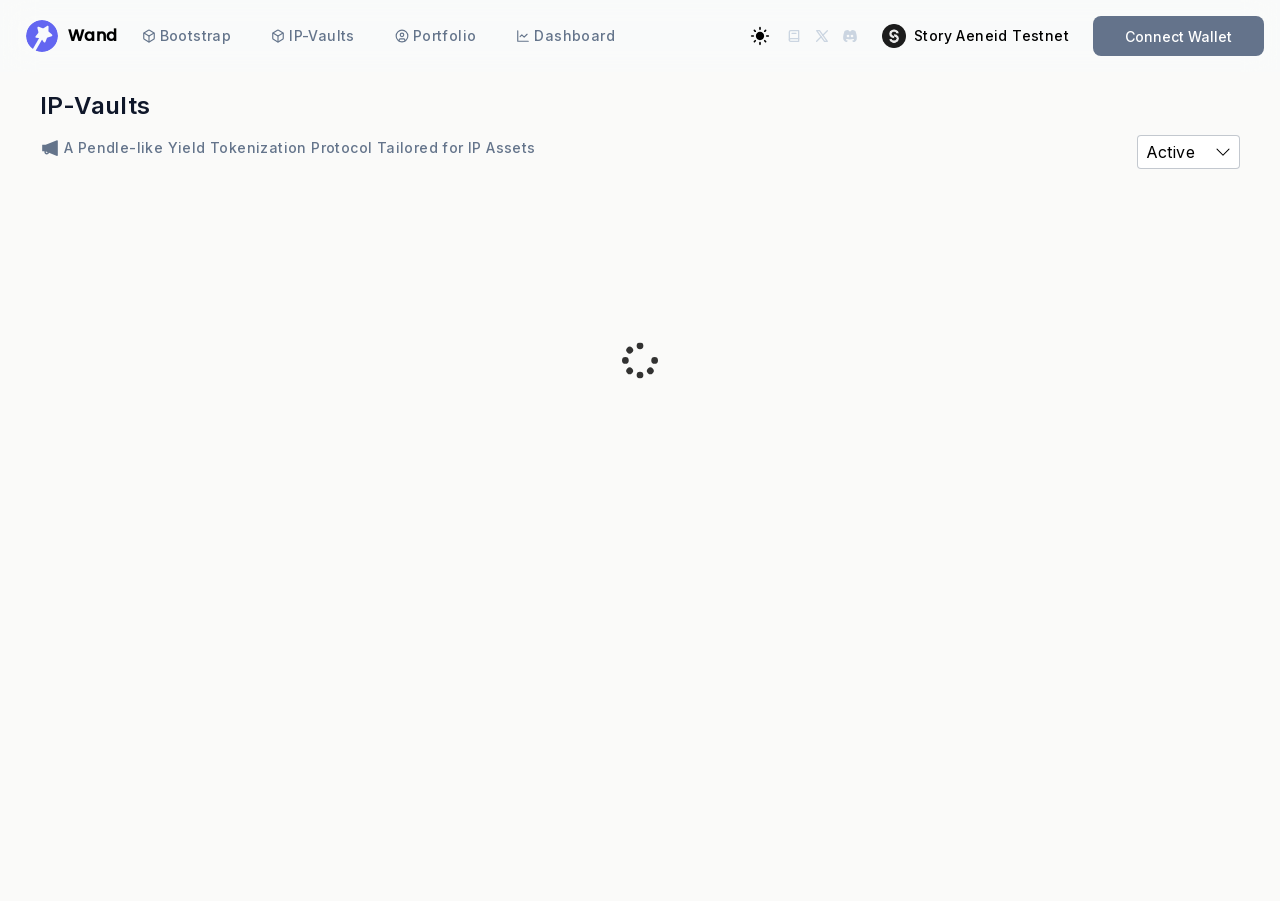
==== commit 793aa7a8: "deploy: wandfi/wand-ui-story@88a12e798f70f91c2a60f214be6bf9bdb67440e0" ====
--- a/index.html
+++ b/index.html
@@ -1 +1 @@
-<!DOCTYPE html><html lang="en" class=""><head><meta charSet="utf-8"/><meta name="viewport" content="width=device-width, initial-scale=1"/><link rel="preload" href="/_next/static/media/e4af272ccee01ff0-s.p.woff2" as="font" crossorigin="" type="font/woff2"/><link rel="stylesheet" href="/_next/static/css/a1b20bc6ba3bf152.css" crossorigin="" data-precedence="next"/><link rel="stylesheet" href="/_next/static/css/fd6cf131dbbd3091.css" crossorigin="" data-precedence="next"/><link rel="preload" as="script" fetchPriority="low" href="/_next/static/chunks/webpack-cf7cf5af35205344.js" crossorigin=""/><script src="/_next/static/chunks/ba506871-45986743b76d7b3d.js" async="" crossorigin=""></script><script src="/_next/static/chunks/6338-c39fd7ee9bc13c51.js" async="" crossorigin=""></script><script src="/_next/static/chunks/main-app-07a72e246adffe22.js" async="" crossorigin=""></script><script src="/_next/static/chunks/9297c78b-14e1ee9007b80083.js" async=""></script><script src="/_next/static/chunks/6dc81886-f9a5be699ef33087.js" async=""></script><script src="/_next/static/chunks/49819357-fdaba54000946dc8.js" async=""></script><script src="/_next/static/chunks/1073c3e3-1a057ef7bb68ae58.js" async=""></script><script src="/_next/static/chunks/98d18a34-1d5ae14d7516b42d.js" async=""></script><script src="/_next/static/chunks/2fba7bc5-d11bbafc78647d04.js" async=""></script><script src="/_next/static/chunks/292a49c6-6c7e7ab71783e2fb.js" async=""></script><script src="/_next/static/chunks/e92732e8-8b05da8ce1ccc09c.js" async=""></script><script src="/_next/static/chunks/2864-2c1023e045f2b363.js" async=""></script><script src="/_next/static/chunks/3947-f5fd31de7294a153.js" async=""></script><script src="/_next/static/chunks/5849-1bab29f4024d6757.js" async=""></script><script src="/_next/static/chunks/3960-ff9ae606d2600e46.js" async=""></script><script src="/_next/static/chunks/7429-b96d56cd12bcdeaf.js" async=""></script><script src="/_next/static/chunks/1838-62322217b1bdd4e7.js" async=""></script><script src="/_next/static/chunks/5088-3362e39ff92a0383.js" async=""></script><script src="/_next/static/chunks/app/layout-5918143ec07693d9.js" async=""></script><script src="/_next/static/chunks/468e5ad9-183bddd123b45dac.js" async=""></script><script src="/_next/static/chunks/47df2850-e2f479d2f1ac5211.js" async=""></script><script src="/_next/static/chunks/9cc8ae5e-45a90ecc0142b721.js" async=""></script><script src="/_next/static/chunks/1900-8b343aacb0c723a8.js" async=""></script><script src="/_next/static/chunks/6760-358154d99da9bac5.js" async=""></script><script src="/_next/static/chunks/6687-0d529af0dbb2caa8.js" async=""></script><script src="/_next/static/chunks/6406-f9b90c86b4db5aba.js" async=""></script><script src="/_next/static/chunks/6056-de0baa505c4dddf2.js" async=""></script><script src="/_next/static/chunks/278-a7186dfbeaa8389b.js" async=""></script><script src="/_next/static/chunks/68-dd7552fe08007dba.js" async=""></script><script src="/_next/static/chunks/292-97b78a9f07fe9416.js" async=""></script><script src="/_next/static/chunks/2847-93ceae7b0282dec1.js" async=""></script><script src="/_next/static/chunks/1235-f9d3a9f54d295f7a.js" async=""></script><script src="/_next/static/chunks/191-267c1c730055ed9c.js" async=""></script><script src="/_next/static/chunks/2120-683db82d04c9364e.js" async=""></script><script src="/_next/static/chunks/app/page-a70fdcf1d5a14b82.js" async=""></script><title>Wand Finance</title><meta name="description" content="A Structured Protocol for Better Asset Utilization"/><meta property="og:title" content="Wand Finance"/><meta property="og:description" content="A Structured Protocol for Better Asset Utilization"/><meta property="og:type" content="website"/><meta name="twitter:card" content="summary"/><meta name="twitter:title" content="Wand Finance"/><meta name="twitter:description" content="A Structured Protocol for Better Asset Utilization"/><link rel="icon" href="/icon.svg?1a5e35f3121952a9" type="image/svg+xml" sizes="any"/><meta name="next-size-adjust"/><script src="/_next/static/chunks/polyfills-c67a75d1b6f99dc8.js" crossorigin="" noModule=""></script></head><body class="__className_e8ce0c tracking-wide bg-stone-50 dark:bg-slate-950 dark:text-slate-50"><div class="top-loader fixed z-10 top-0 left-0 invisible"></div><div id="tooltip-root" class="fixed left-0 top-0 z-[60]"></div><script src="/_next/static/chunks/webpack-cf7cf5af35205344.js" crossorigin="" async=""></script><script>(self.__next_f=self.__next_f||[]).push([0]);self.__next_f.push([2,null])</script><script>self.__next_f.push([1,"1:HL[\"/_next/static/media/e4af272ccee01ff0-s.p.woff2\",\"font\",{\"crossOrigin\":\"\",\"type\":\"font/woff2\"}]\n2:HL[\"/_next/static/css/a1b20bc6ba3bf152.css\",\"style\",{\"crossOrigin\":\"\"}]\n3:HL[\"/_next/static/css/fd6cf131dbbd3091.css\",\"style\",{\"crossOrigin\":\"\"}]\n0:\"$L4\"\n"])</script><script>self.__next_f.push([1,"5:I[95910,[],\"\"]\n7:I[57338,[],\"\"]\n"])</script><script>self.__next_f.push([1,"8:I[18970,[\"4881\",\"static/chunks/9297c78b-14e1ee9007b80083.js\",\"7495\",\"static/chunks/6dc81886-f9a5be699ef33087.js\",\"7622\",\"static/chunks/49819357-fdaba54000946dc8.js\",\"5294\",\"static/chunks/1073c3e3-1a057ef7bb68ae58.js\",\"3113\",\"static/chunks/98d18a34-1d5ae14d7516b42d.js\",\"7073\",\"static/chunks/2fba7bc5-d11bbafc78647d04.js\",\"6121\",\"static/chunks/292a49c6-6c7e7ab71783e2fb.js\",\"9050\",\"static/chunks/e92732e8-8b05da8ce1ccc09c.js\",\"2864\",\"static/chunks/2864-2c1023e045f2b363.js\",\"3947\",\"static/chunks/3947-f5fd31de7294a153.js\",\"5849\",\"static/chunks/5849-1bab29f4024d6757.js\",\"3960\",\"static/chunks/3960-ff9ae606d2600e46.js\",\"7429\",\"static/chunks/7429-b96d56cd12bcdeaf.js\",\"1838\",\"static/chunks/1838-62322217b1bdd4e7.js\",\"5088\",\"static/chunks/5088-3362e39ff92a0383.js\",\"3185\",\"static/chunks/app/layout-5918143ec07693d9.js\"],\"\"]\n"])</script><script>self.__next_f.push([1,"9:I[31640,[],\"\"]\na:I[91017,[],\"\"]\nc:I[70059,[],\"\"]\n"])</script><script>self.__next_f.push([1,"d:I[69108,[\"4881\",\"static/chunks/9297c78b-14e1ee9007b80083.js\",\"7495\",\"static/chunks/6dc81886-f9a5be699ef33087.js\",\"7622\",\"static/chunks/49819357-fdaba54000946dc8.js\",\"5294\",\"static/chunks/1073c3e3-1a057ef7bb68ae58.js\",\"3113\",\"static/chunks/98d18a34-1d5ae14d7516b42d.js\",\"4105\",\"static/chunks/468e5ad9-183bddd123b45dac.js\",\"6115\",\"static/chunks/47df2850-e2f479d2f1ac5211.js\",\"3979\",\"static/chunks/9cc8ae5e-45a90ecc0142b721.js\",\"2864\",\"static/chunks/2864-2c1023e045f2b363.js\",\"1900\",\"static/chunks/1900-8b343aacb0c723a8.js\",\"3947\",\"static/chunks/3947-f5fd31de7294a153.js\",\"5849\",\"static/chunks/5849-1bab29f4024d6757.js\",\"6760\",\"static/chunks/6760-358154d99da9bac5.js\",\"6687\",\"static/chunks/6687-0d529af0dbb2caa8.js\",\"6406\",\"static/chunks/6406-f9b90c86b4db5aba.js\",\"6056\",\"static/chunks/6056-de0baa505c4dddf2.js\",\"3960\",\"static/chunks/3960-ff9ae606d2600e46.js\",\"278\",\"static/chunks/278-a7186dfbeaa8389b.js\",\"1838\",\"static/chunks/1838-62322217b1bdd4e7.js\",\"5088\",\"static/chunks/5088-3362e39ff92a0383.js\",\"68\",\"static/chunks/68-dd7552fe08007dba.js\",\"292\",\"static/chunks/292-97b78a9f07fe9416.js\",\"2847\",\"static/chunks/2847-93ceae7b0282dec1.js\",\"1235\",\"static/chunks/1235-f9d3a9f54d295f7a.js\",\"191\",\"static/chunks/191-267c1c730055ed9c.js\",\"2120\",\"static/chunks/2120-683db82d04c9364e.js\",\"1931\",\"static/chunks/app/page-a70fdcf1d5a14b82.js\"],\"\"]\n"])</script><script>self.__next_f.push([1,"4:[[[\"$\",\"link\",\"0\",{\"rel\":\"stylesheet\",\"href\":\"/_next/static/css/a1b20bc6ba3bf152.css\",\"precedence\":\"next\",\"crossOrigin\":\"\"}],[\"$\",\"link\",\"1\",{\"rel\":\"stylesheet\",\"href\":\"/_next/static/css/fd6cf131dbbd3091.css\",\"precedence\":\"next\",\"crossOrigin\":\"\"}]],[\"$\",\"$L5\",null,{\"buildId\":\"niZ8yuH22NKnBW8DXSXSZ\",\"assetPrefix\":\"\",\"initialCanonicalUrl\":\"/\",\"initialTree\":[\"\",{\"children\":[\"__PAGE__\",{}]},\"$undefined\",\"$undefined\",true],\"initialHead\":[false,\"$L6\"],\"globalErrorComponent\":\"$7\",\"children\":[null,[\"$\",\"html\",null,{\"lang\":\"en\",\"className\":\"\",\"suppressHydrationWarning\":true,\"children\":[\"$\",\"body\",null,{\"className\":\"__className_e8ce0c tracking-wide bg-stone-50 dark:bg-slate-950 dark:text-slate-50\",\"children\":[[\"$\",\"$L8\",null,{\"children\":[\"$\",\"$L9\",null,{\"parallelRouterKey\":\"children\",\"segmentPath\":[\"children\"],\"loading\":\"$undefined\",\"loadingStyles\":\"$undefined\",\"hasLoading\":false,\"error\":\"$undefined\",\"errorStyles\":\"$undefined\",\"template\":[\"$\",\"$La\",null,{}],\"templateStyles\":\"$undefined\",\"notFound\":[[\"$\",\"title\",null,{\"children\":\"404: This page could not be found.\"}],[\"$\",\"div\",null,{\"style\":{\"fontFamily\":\"system-ui,\\\"Segoe UI\\\",Roboto,Helvetica,Arial,sans-serif,\\\"Apple Color Emoji\\\",\\\"Segoe UI Emoji\\\"\",\"height\":\"100vh\",\"textAlign\":\"center\",\"display\":\"flex\",\"flexDirection\":\"column\",\"alignItems\":\"center\",\"justifyContent\":\"center\"},\"children\":[\"$\",\"div\",null,{\"children\":[[\"$\",\"style\",null,{\"dangerouslySetInnerHTML\":{\"__html\":\"body{color:#000;background:#fff;margin:0}.next-error-h1{border-right:1px solid rgba(0,0,0,.3)}@media (prefers-color-scheme:dark){body{color:#fff;background:#000}.next-error-h1{border-right:1px solid rgba(255,255,255,.3)}}\"}}],[\"$\",\"h1\",null,{\"className\":\"next-error-h1\",\"style\":{\"display\":\"inline-block\",\"margin\":\"0 20px 0 0\",\"padding\":\"0 23px 0 0\",\"fontSize\":24,\"fontWeight\":500,\"verticalAlign\":\"top\",\"lineHeight\":\"49px\"},\"children\":\"404\"}],[\"$\",\"div\",null,{\"style\":{\"display\":\"inline-block\"},\"children\":[\"$\",\"h2\",null,{\"style\":{\"fontSize\":14,\"fontWeight\":400,\"lineHeight\":\"49px\",\"margin\":0},\"children\":\"This page could not be found.\"}]}]]}]}]],\"notFoundStyles\":[],\"childProp\":{\"current\":[\"$Lb\",[\"$\",\"$Lc\",null,{\"propsForComponent\":{\"params\":{}},\"Component\":\"$d\",\"isStaticGeneration\":true}],null],\"segment\":\"__PAGE__\"},\"styles\":[]}]}],[\"$\",\"div\",null,{\"id\":\"tooltip-root\",\"className\":\"fixed left-0 top-0 z-[60]\"}]]}]}],null]}]]\n"])</script><script>self.__next_f.push([1,"6:[[\"$\",\"meta\",\"0\",{\"charSet\":\"utf-8\"}],[\"$\",\"title\",\"1\",{\"children\":\"Wand Finance\"}],[\"$\",\"meta\",\"2\",{\"name\":\"description\",\"content\":\"A Structured Protocol for Better Asset Utilization\"}],[\"$\",\"meta\",\"3\",{\"name\":\"viewport\",\"content\":\"width=device-width, initial-scale=1\"}],[\"$\",\"meta\",\"4\",{\"property\":\"og:title\",\"content\":\"Wand Finance\"}],[\"$\",\"meta\",\"5\",{\"property\":\"og:description\",\"content\":\"A Structured Protocol for Better Asset Utilization\"}],[\"$\",\"meta\",\"6\",{\"property\":\"og:type\",\"content\":\"website\"}],[\"$\",\"meta\",\"7\",{\"name\":\"twitter:card\",\"content\":\"summary\"}],[\"$\",\"meta\",\"8\",{\"name\":\"twitter:title\",\"content\":\"Wand Finance\"}],[\"$\",\"meta\",\"9\",{\"name\":\"twitter:description\",\"content\":\"A Structured Protocol for Better Asset Utilization\"}],[\"$\",\"link\",\"10\",{\"rel\":\"icon\",\"href\":\"/icon.svg?1a5e35f3121952a9\",\"type\":\"image/svg+xml\",\"sizes\":\"any\"}],[\"$\",\"meta\",\"11\",{\"name\":\"next-size-adjust\"}]]\n"])</script><script>self.__next_f.push([1,"b:null\n"])</script></body></html>+<!DOCTYPE html><html lang="en" class=""><head><meta charSet="utf-8"/><meta name="viewport" content="width=device-width, initial-scale=1"/><link rel="preload" href="/_next/static/media/e4af272ccee01ff0-s.p.woff2" as="font" crossorigin="" type="font/woff2"/><link rel="stylesheet" href="/_next/static/css/ca9f058eeb1c3730.css" crossorigin="" data-precedence="next"/><link rel="stylesheet" href="/_next/static/css/fd6cf131dbbd3091.css" crossorigin="" data-precedence="next"/><link rel="preload" as="script" fetchPriority="low" href="/_next/static/chunks/webpack-cc674cd3a432885b.js" crossorigin=""/><script src="/_next/static/chunks/ba506871-45986743b76d7b3d.js" async="" crossorigin=""></script><script src="/_next/static/chunks/6338-c39fd7ee9bc13c51.js" async="" crossorigin=""></script><script src="/_next/static/chunks/main-app-07a72e246adffe22.js" async="" crossorigin=""></script><script src="/_next/static/chunks/9297c78b-14e1ee9007b80083.js" async=""></script><script src="/_next/static/chunks/6dc81886-f9a5be699ef33087.js" async=""></script><script src="/_next/static/chunks/49819357-fdaba54000946dc8.js" async=""></script><script src="/_next/static/chunks/1073c3e3-1a057ef7bb68ae58.js" async=""></script><script src="/_next/static/chunks/98d18a34-1d5ae14d7516b42d.js" async=""></script><script src="/_next/static/chunks/2fba7bc5-d11bbafc78647d04.js" async=""></script><script src="/_next/static/chunks/292a49c6-6c7e7ab71783e2fb.js" async=""></script><script src="/_next/static/chunks/6492bda6-355dd8bd28c6d348.js" async=""></script><script src="/_next/static/chunks/e92732e8-8b05da8ce1ccc09c.js" async=""></script><script src="/_next/static/chunks/2864-2c1023e045f2b363.js" async=""></script><script src="/_next/static/chunks/3947-f5fd31de7294a153.js" async=""></script><script src="/_next/static/chunks/5849-1bab29f4024d6757.js" async=""></script><script src="/_next/static/chunks/3960-ff9ae606d2600e46.js" async=""></script><script src="/_next/static/chunks/7429-b96d56cd12bcdeaf.js" async=""></script><script src="/_next/static/chunks/1838-62322217b1bdd4e7.js" async=""></script><script src="/_next/static/chunks/5088-3362e39ff92a0383.js" async=""></script><script src="/_next/static/chunks/app/layout-39642885c94674e7.js" async=""></script><script src="/_next/static/chunks/468e5ad9-183bddd123b45dac.js" async=""></script><script src="/_next/static/chunks/47df2850-e2f479d2f1ac5211.js" async=""></script><script src="/_next/static/chunks/9cc8ae5e-45a90ecc0142b721.js" async=""></script><script src="/_next/static/chunks/1900-8b343aacb0c723a8.js" async=""></script><script src="/_next/static/chunks/6760-358154d99da9bac5.js" async=""></script><script src="/_next/static/chunks/6687-0d529af0dbb2caa8.js" async=""></script><script src="/_next/static/chunks/6406-f9b90c86b4db5aba.js" async=""></script><script src="/_next/static/chunks/6056-de0baa505c4dddf2.js" async=""></script><script src="/_next/static/chunks/278-a7186dfbeaa8389b.js" async=""></script><script src="/_next/static/chunks/68-dd7552fe08007dba.js" async=""></script><script src="/_next/static/chunks/292-97b78a9f07fe9416.js" async=""></script><script src="/_next/static/chunks/2847-b1d81f8f66c9d0bf.js" async=""></script><script src="/_next/static/chunks/1235-f9d3a9f54d295f7a.js" async=""></script><script src="/_next/static/chunks/191-c01c0579de625a20.js" async=""></script><script src="/_next/static/chunks/2120-d13bfbb5faacd1c4.js" async=""></script><script src="/_next/static/chunks/app/page-a70fdcf1d5a14b82.js" async=""></script><title>Wand Finance</title><meta name="description" content="A Structured Protocol for Better Asset Utilization"/><meta property="og:title" content="Wand Finance"/><meta property="og:description" content="A Structured Protocol for Better Asset Utilization"/><meta property="og:type" content="website"/><meta name="twitter:card" content="summary"/><meta name="twitter:title" content="Wand Finance"/><meta name="twitter:description" content="A Structured Protocol for Better Asset Utilization"/><link rel="icon" href="/icon.svg?1a5e35f3121952a9" type="image/svg+xml" sizes="any"/><meta name="next-size-adjust"/><script src="/_next/static/chunks/polyfills-c67a75d1b6f99dc8.js" crossorigin="" noModule=""></script></head><body class="__className_e8ce0c tracking-wide bg-stone-50 dark:bg-slate-950 dark:text-slate-50"><div><div class="top-loader fixed z-10 top-0 left-0 invisible"></div></div><div id="tooltip-root" class="fixed left-0 top-0 z-[60]"></div><script src="/_next/static/chunks/webpack-cc674cd3a432885b.js" crossorigin="" async=""></script><script>(self.__next_f=self.__next_f||[]).push([0]);self.__next_f.push([2,null])</script><script>self.__next_f.push([1,"1:HL[\"/_next/static/media/e4af272ccee01ff0-s.p.woff2\",\"font\",{\"crossOrigin\":\"\",\"type\":\"font/woff2\"}]\n2:HL[\"/_next/static/css/ca9f058eeb1c3730.css\",\"style\",{\"crossOrigin\":\"\"}]\n3:HL[\"/_next/static/css/fd6cf131dbbd3091.css\",\"style\",{\"crossOrigin\":\"\"}]\n0:\"$L4\"\n"])</script><script>self.__next_f.push([1,"5:I[95910,[],\"\"]\n7:I[57338,[],\"\"]\n"])</script><script>self.__next_f.push([1,"8:I[38403,[\"4881\",\"static/chunks/9297c78b-14e1ee9007b80083.js\",\"7495\",\"static/chunks/6dc81886-f9a5be699ef33087.js\",\"7622\",\"static/chunks/49819357-fdaba54000946dc8.js\",\"5294\",\"static/chunks/1073c3e3-1a057ef7bb68ae58.js\",\"3113\",\"static/chunks/98d18a34-1d5ae14d7516b42d.js\",\"7073\",\"static/chunks/2fba7bc5-d11bbafc78647d04.js\",\"6121\",\"static/chunks/292a49c6-6c7e7ab71783e2fb.js\",\"8123\",\"static/chunks/6492bda6-355dd8bd28c6d348.js\",\"9050\",\"static/chunks/e92732e8-8b05da8ce1ccc09c.js\",\"2864\",\"static/chunks/2864-2c1023e045f2b363.js\",\"3947\",\"static/chunks/3947-f5fd31de7294a153.js\",\"5849\",\"static/chunks/5849-1bab29f4024d6757.js\",\"3960\",\"static/chunks/3960-ff9ae606d2600e46.js\",\"7429\",\"static/chunks/7429-b96d56cd12bcdeaf.js\",\"1838\",\"static/chunks/1838-62322217b1bdd4e7.js\",\"5088\",\"static/chunks/5088-3362e39ff92a0383.js\",\"3185\",\"static/chunks/app/layout-39642885c94674e7.js\"],\"\"]\n"])</script><script>self.__next_f.push([1,"9:I[31640,[],\"\"]\na:I[91017,[],\"\"]\nc:I[70059,[],\"\"]\n"])</script><script>self.__next_f.push([1,"d:I[69108,[\"4881\",\"static/chunks/9297c78b-14e1ee9007b80083.js\",\"7495\",\"static/chunks/6dc81886-f9a5be699ef33087.js\",\"7622\",\"static/chunks/49819357-fdaba54000946dc8.js\",\"5294\",\"static/chunks/1073c3e3-1a057ef7bb68ae58.js\",\"3113\",\"static/chunks/98d18a34-1d5ae14d7516b42d.js\",\"4105\",\"static/chunks/468e5ad9-183bddd123b45dac.js\",\"6115\",\"static/chunks/47df2850-e2f479d2f1ac5211.js\",\"3979\",\"static/chunks/9cc8ae5e-45a90ecc0142b721.js\",\"2864\",\"static/chunks/2864-2c1023e045f2b363.js\",\"1900\",\"static/chunks/1900-8b343aacb0c723a8.js\",\"3947\",\"static/chunks/3947-f5fd31de7294a153.js\",\"5849\",\"static/chunks/5849-1bab29f4024d6757.js\",\"6760\",\"static/chunks/6760-358154d99da9bac5.js\",\"6687\",\"static/chunks/6687-0d529af0dbb2caa8.js\",\"6406\",\"static/chunks/6406-f9b90c86b4db5aba.js\",\"6056\",\"static/chunks/6056-de0baa505c4dddf2.js\",\"3960\",\"static/chunks/3960-ff9ae606d2600e46.js\",\"278\",\"static/chunks/278-a7186dfbeaa8389b.js\",\"1838\",\"static/chunks/1838-62322217b1bdd4e7.js\",\"5088\",\"static/chunks/5088-3362e39ff92a0383.js\",\"68\",\"static/chunks/68-dd7552fe08007dba.js\",\"292\",\"static/chunks/292-97b78a9f07fe9416.js\",\"2847\",\"static/chunks/2847-b1d81f8f66c9d0bf.js\",\"1235\",\"static/chunks/1235-f9d3a9f54d295f7a.js\",\"191\",\"static/chunks/191-c01c0579de625a20.js\",\"2120\",\"static/chunks/2120-d13bfbb5faacd1c4.js\",\"1931\",\"static/chunks/app/page-a70fdcf1d5a14b82.js\"],\"\"]\n"])</script><script>self.__next_f.push([1,"4:[[[\"$\",\"link\",\"0\",{\"rel\":\"stylesheet\",\"href\":\"/_next/static/css/ca9f058eeb1c3730.css\",\"precedence\":\"next\",\"crossOrigin\":\"\"}],[\"$\",\"link\",\"1\",{\"rel\":\"stylesheet\",\"href\":\"/_next/static/css/fd6cf131dbbd3091.css\",\"precedence\":\"next\",\"crossOrigin\":\"\"}]],[\"$\",\"$L5\",null,{\"buildId\":\"NCbZJXleGHpP-vaSc1NXh\",\"assetPrefix\":\"\",\"initialCanonicalUrl\":\"/\",\"initialTree\":[\"\",{\"children\":[\"__PAGE__\",{}]},\"$undefined\",\"$undefined\",true],\"initialHead\":[false,\"$L6\"],\"globalErrorComponent\":\"$7\",\"children\":[null,[\"$\",\"html\",null,{\"lang\":\"en\",\"className\":\"\",\"suppressHydrationWarning\":true,\"children\":[\"$\",\"body\",null,{\"className\":\"__className_e8ce0c tracking-wide bg-stone-50 dark:bg-slate-950 dark:text-slate-50\",\"children\":[[\"$\",\"$L8\",null,{\"children\":[\"$\",\"$L9\",null,{\"parallelRouterKey\":\"children\",\"segmentPath\":[\"children\"],\"loading\":\"$undefined\",\"loadingStyles\":\"$undefined\",\"hasLoading\":false,\"error\":\"$undefined\",\"errorStyles\":\"$undefined\",\"template\":[\"$\",\"$La\",null,{}],\"templateStyles\":\"$undefined\",\"notFound\":[[\"$\",\"title\",null,{\"children\":\"404: This page could not be found.\"}],[\"$\",\"div\",null,{\"style\":{\"fontFamily\":\"system-ui,\\\"Segoe UI\\\",Roboto,Helvetica,Arial,sans-serif,\\\"Apple Color Emoji\\\",\\\"Segoe UI Emoji\\\"\",\"height\":\"100vh\",\"textAlign\":\"center\",\"display\":\"flex\",\"flexDirection\":\"column\",\"alignItems\":\"center\",\"justifyContent\":\"center\"},\"children\":[\"$\",\"div\",null,{\"children\":[[\"$\",\"style\",null,{\"dangerouslySetInnerHTML\":{\"__html\":\"body{color:#000;background:#fff;margin:0}.next-error-h1{border-right:1px solid rgba(0,0,0,.3)}@media (prefers-color-scheme:dark){body{color:#fff;background:#000}.next-error-h1{border-right:1px solid rgba(255,255,255,.3)}}\"}}],[\"$\",\"h1\",null,{\"className\":\"next-error-h1\",\"style\":{\"display\":\"inline-block\",\"margin\":\"0 20px 0 0\",\"padding\":\"0 23px 0 0\",\"fontSize\":24,\"fontWeight\":500,\"verticalAlign\":\"top\",\"lineHeight\":\"49px\"},\"children\":\"404\"}],[\"$\",\"div\",null,{\"style\":{\"display\":\"inline-block\"},\"children\":[\"$\",\"h2\",null,{\"style\":{\"fontSize\":14,\"fontWeight\":400,\"lineHeight\":\"49px\",\"margin\":0},\"children\":\"This page could not be found.\"}]}]]}]}]],\"notFoundStyles\":[],\"childProp\":{\"current\":[\"$Lb\",[\"$\",\"$Lc\",null,{\"propsForComponent\":{\"params\":{}},\"Component\":\"$d\",\"isStaticGeneration\":true}],null],\"segment\":\"__PAGE__\"},\"styles\":[]}]}],[\"$\",\"div\",null,{\"id\":\"tooltip-root\",\"className\":\"fixed left-0 top-0 z-[60]\"}]]}]}],null]}]]\n"])</script><script>self.__next_f.push([1,"6:[[\"$\",\"meta\",\"0\",{\"charSet\":\"utf-8\"}],[\"$\",\"title\",\"1\",{\"children\":\"Wand Finance\"}],[\"$\",\"meta\",\"2\",{\"name\":\"description\",\"content\":\"A Structured Protocol for Better Asset Utilization\"}],[\"$\",\"meta\",\"3\",{\"name\":\"viewport\",\"content\":\"width=device-width, initial-scale=1\"}],[\"$\",\"meta\",\"4\",{\"property\":\"og:title\",\"content\":\"Wand Finance\"}],[\"$\",\"meta\",\"5\",{\"property\":\"og:description\",\"content\":\"A Structured Protocol for Better Asset Utilization\"}],[\"$\",\"meta\",\"6\",{\"property\":\"og:type\",\"content\":\"website\"}],[\"$\",\"meta\",\"7\",{\"name\":\"twitter:card\",\"content\":\"summary\"}],[\"$\",\"meta\",\"8\",{\"name\":\"twitter:title\",\"content\":\"Wand Finance\"}],[\"$\",\"meta\",\"9\",{\"name\":\"twitter:description\",\"content\":\"A Structured Protocol for Better Asset Utilization\"}],[\"$\",\"link\",\"10\",{\"rel\":\"icon\",\"href\":\"/icon.svg?1a5e35f3121952a9\",\"type\":\"image/svg+xml\",\"sizes\":\"any\"}],[\"$\",\"meta\",\"11\",{\"name\":\"next-size-adjust\"}]]\n"])</script><script>self.__next_f.push([1,"b:null\n"])</script></body></html>
--- a/_next/static/css/ca9f058eeb1c3730.css
+++ b/_next/static/css/ca9f058eeb1c3730.css
@@ -0,0 +1 @@
+@font-face{font-family:swiper-icons;src:url("data:application/font-woff;charset=utf-8;base64, [base64]//wADZ2x5ZgAAAywAAADMAAAD2MHtryVoZWFkAAABbAAAADAAAAA2E2+eoWhoZWEAAAGcAAAAHwAAACQC9gDzaG10eAAAAigAAAAZAAAArgJkABFsb2NhAAAC0AAAAFoAAABaFQAUGG1heHAAAAG8AAAAHwAAACAAcABAbmFtZQAAA/gAAAE5AAACXvFdBwlwb3N0AAAFNAAAAGIAAACE5s74hXjaY2BkYGAAYpf5Hu/j+W2+MnAzMYDAzaX6QjD6/4//Bxj5GA8AuRwMYGkAPywL13jaY2BkYGA88P8Agx4j+/8fQDYfA1AEBWgDAIB2BOoAeNpjYGRgYNBh4GdgYgABEMnIABJzYNADCQAACWgAsQB42mNgYfzCOIGBlYGB0YcxjYGBwR1Kf2WQZGhhYGBiYGVmgAFGBiQQkOaawtDAoMBQxXjg/wEGPcYDDA4wNUA2CCgwsAAAO4EL6gAAeNpj2M0gyAACqxgGNWBkZ2D4/wMA+xkDdgAAAHjaY2BgYGaAYBkGRgYQiAHyGMF8FgYHIM3DwMHABGQrMOgyWDLEM1T9/w8UBfEMgLzE////P/5//f/V/xv+r4eaAAeMbAxwIUYmIMHEgKYAYjUcsDAwsLKxc3BycfPw8jEQA/[base64]/uznmfPFBNODM2K7MTQ45YEAZqGP81AmGGcF3iPqOop0r1SPTaTbVkfUe4HXj97wYE+yNwWYxwWu4v1ugWHgo3S1XdZEVqWM7ET0cfnLGxWfkgR42o2PvWrDMBSFj/IHLaF0zKjRgdiVMwScNRAoWUoH78Y2icB/yIY09An6AH2Bdu/UB+yxopYshQiEvnvu0dURgDt8QeC8PDw7Fpji3fEA4z/PEJ6YOB5hKh4dj3EvXhxPqH/SKUY3rJ7srZ4FZnh1PMAtPhwP6fl2PMJMPDgeQ4rY8YT6Gzao0eAEA409DuggmTnFnOcSCiEiLMgxCiTI6Cq5DZUd3Qmp10vO0LaLTd2cjN4fOumlc7lUYbSQcZFkutRG7g6JKZKy0RmdLY680CDnEJ+UMkpFFe1RN7nxdVpXrC4aTtnaurOnYercZg2YVmLN/d/gczfEimrE/fs/bOuq29Zmn8tloORaXgZgGa78yO9/cnXm2BpaGvq25Dv9S4E9+5SIc9PqupJKhYFSSl47+Qcr1mYNAAAAeNptw0cKwkAAAMDZJA8Q7OUJvkLsPfZ6zFVERPy8qHh2YER+3i/BP83vIBLLySsoKimrqKqpa2hp6+jq6RsYGhmbmJqZSy0sraxtbO3sHRydnEMU4uR6yx7JJXveP7WrDycAAAAAAAH//wACeNpjYGRgYOABYhkgZgJCZgZNBkYGLQZtIJsFLMYAAAw3ALgAeNolizEKgDAQBCchRbC2sFER0YD6qVQiBCv/H9ezGI6Z5XBAw8CBK/m5iQQVauVbXLnOrMZv2oLdKFa8Pjuru2hJzGabmOSLzNMzvutpB3N42mNgZGBg4GKQYzBhYMxJLMlj4GBgAYow/P/PAJJhLM6sSoWKfWCAAwDAjgbRAAB42mNgYGBkAIIbCZo5IPrmUn0hGA0AO8EFTQAA");font-weight:400;font-style:normal}:root{--swiper-theme-color:#007aff}:host{position:relative;display:block;margin-left:auto;margin-right:auto;z-index:1}.swiper{margin-left:auto;margin-right:auto;position:relative;overflow:hidden;list-style:none;padding:0;z-index:1;display:block}.swiper-vertical>.swiper-wrapper{flex-direction:column}.swiper-wrapper{position:relative;width:100%;height:100%;z-index:1;display:flex;transition-property:transform;transition-timing-function:var(--swiper-wrapper-transition-timing-function,initial);box-sizing:content-box}.swiper-android .swiper-slide,.swiper-ios .swiper-slide,.swiper-wrapper{transform:translateZ(0)}.swiper-horizontal{touch-action:pan-y}.swiper-vertical{touch-action:pan-x}.swiper-slide{flex-shrink:0;width:100%;height:100%;position:relative;transition-property:transform;display:block}.swiper-slide-invisible-blank{visibility:hidden}.swiper-autoheight,.swiper-autoheight .swiper-slide{height:auto}.swiper-autoheight .swiper-wrapper{align-items:flex-start;transition-property:transform,height}.swiper-backface-hidden .swiper-slide{transform:translateZ(0);backface-visibility:hidden}.swiper-3d.swiper-css-mode .swiper-wrapper{perspective:1200px}.swiper-3d .swiper-wrapper{transform-style:preserve-3d}.swiper-3d{perspective:1200px}.swiper-3d .swiper-cube-shadow,.swiper-3d .swiper-slide{transform-style:preserve-3d}.swiper-css-mode>.swiper-wrapper{overflow:auto;scrollbar-width:none;-ms-overflow-style:none}.swiper-css-mode>.swiper-wrapper::-webkit-scrollbar{display:none}.swiper-css-mode>.swiper-wrapper>.swiper-slide{scroll-snap-align:start start}.swiper-css-mode.swiper-horizontal>.swiper-wrapper{scroll-snap-type:x mandatory}.swiper-css-mode.swiper-vertical>.swiper-wrapper{scroll-snap-type:y mandatory}.swiper-css-mode.swiper-free-mode>.swiper-wrapper{scroll-snap-type:none}.swiper-css-mode.swiper-free-mode>.swiper-wrapper>.swiper-slide{scroll-snap-align:none}.swiper-css-mode.swiper-centered>.swiper-wrapper:before{content:"";flex-shrink:0;order:9999}.swiper-css-mode.swiper-centered>.swiper-wrapper>.swiper-slide{scroll-snap-align:center center;scroll-snap-stop:always}.swiper-css-mode.swiper-centered.swiper-horizontal>.swiper-wrapper>.swiper-slide:first-child{margin-inline-start:var(--swiper-centered-offset-before)}.swiper-css-mode.swiper-centered.swiper-horizontal>.swiper-wrapper:before{height:100%;min-height:1px;width:var(--swiper-centered-offset-after)}.swiper-css-mode.swiper-centered.swiper-vertical>.swiper-wrapper>.swiper-slide:first-child{margin-block-start:var(--swiper-centered-offset-before)}.swiper-css-mode.swiper-centered.swiper-vertical>.swiper-wrapper:before{width:100%;min-width:1px;height:var(--swiper-centered-offset-after)}.swiper-3d .swiper-slide-shadow,.swiper-3d .swiper-slide-shadow-bottom,.swiper-3d .swiper-slide-shadow-left,.swiper-3d .swiper-slide-shadow-right,.swiper-3d .swiper-slide-shadow-top{position:absolute;left:0;top:0;width:100%;height:100%;pointer-events:none;z-index:10}.swiper-3d .swiper-slide-shadow{background:rgba(0,0,0,.15)}.swiper-3d .swiper-slide-shadow-left{background-image:linear-gradient(270deg,rgba(0,0,0,.5),transparent)}.swiper-3d .swiper-slide-shadow-right{background-image:linear-gradient(90deg,rgba(0,0,0,.5),transparent)}.swiper-3d .swiper-slide-shadow-top{background-image:linear-gradient(0deg,rgba(0,0,0,.5),transparent)}.swiper-3d .swiper-slide-shadow-bottom{background-image:linear-gradient(180deg,rgba(0,0,0,.5),transparent)}.swiper-lazy-preloader{width:42px;height:42px;position:absolute;left:50%;top:50%;margin-left:-21px;margin-top:-21px;z-index:10;transform-origin:50%;box-sizing:border-box;border-radius:50%;border:4px solid var(--swiper-preloader-color,var(--swiper-theme-color));border-top:4px solid transparent}.swiper-watch-progress .swiper-slide-visible .swiper-lazy-preloader,.swiper:not(.swiper-watch-progress) .swiper-lazy-preloader{animation:swiper-preloader-spin 1s linear infinite}.swiper-lazy-preloader-white{--swiper-preloader-color:#fff}.swiper-lazy-preloader-black{--swiper-preloader-color:#000}@keyframes swiper-preloader-spin{0%{transform:rotate(0deg)}to{transform:rotate(1turn)}}:root{--swiper-navigation-size:44px}.swiper-button-next,.swiper-button-prev{position:absolute;top:var(--swiper-navigation-top-offset,50%);width:calc(var(--swiper-navigation-size) / 44 * 27);height:var(--swiper-navigation-size);margin-top:calc(0px - (var(--swiper-navigation-size) / 2));z-index:10;cursor:pointer;display:flex;align-items:center;justify-content:center;color:var(--swiper-navigation-color,var(--swiper-theme-color))}.swiper-button-next.swiper-button-disabled,.swiper-button-prev.swiper-button-disabled{opacity:.35;cursor:auto;pointer-events:none}.swiper-button-next.swiper-button-hidden,.swiper-button-prev.swiper-button-hidden{opacity:0;cursor:auto;pointer-events:none}.swiper-navigation-disabled .swiper-button-next,.swiper-navigation-disabled .swiper-button-prev{display:none!important}.swiper-button-next svg,.swiper-button-prev svg{width:100%;height:100%;-o-object-fit:contain;object-fit:contain;transform-origin:center}.swiper-rtl .swiper-button-next svg,.swiper-rtl .swiper-button-prev svg{transform:rotate(180deg)}.swiper-button-prev,.swiper-rtl .swiper-button-next{left:var(--swiper-navigation-sides-offset,10px);right:auto}.swiper-button-lock{display:none}.swiper-button-next:after,.swiper-button-prev:after{font-family:swiper-icons;font-size:var(--swiper-navigation-size);text-transform:none!important;letter-spacing:0;font-variant:normal;line-height:1}.swiper-button-prev:after,.swiper-rtl .swiper-button-next:after{content:"prev"}.swiper-button-next,.swiper-rtl .swiper-button-prev{right:var(--swiper-navigation-sides-offset,10px);left:auto}.swiper-button-next:after,.swiper-rtl .swiper-button-prev:after{content:"next"}.swiper-pagination{position:absolute;text-align:center;transition:opacity .3s;transform:translateZ(0);z-index:10}.swiper-pagination.swiper-pagination-hidden{opacity:0}.swiper-pagination-disabled>.swiper-pagination,.swiper-pagination.swiper-pagination-disabled{display:none!important}.swiper-horizontal>.swiper-pagination-bullets,.swiper-pagination-bullets.swiper-pagination-horizontal,.swiper-pagination-custom,.swiper-pagination-fraction{bottom:var(--swiper-pagination-bottom,8px);top:var(--swiper-pagination-top,auto);left:0;width:100%}.swiper-pagination-bullets-dynamic{overflow:hidden;font-size:0}.swiper-pagination-bullets-dynamic .swiper-pagination-bullet{transform:scale(.33);position:relative}.swiper-pagination-bullets-dynamic .swiper-pagination-bullet-active,.swiper-pagination-bullets-dynamic .swiper-pagination-bullet-active-main{transform:scale(1)}.swiper-pagination-bullets-dynamic .swiper-pagination-bullet-active-prev{transform:scale(.66)}.swiper-pagination-bullets-dynamic .swiper-pagination-bullet-active-prev-prev{transform:scale(.33)}.swiper-pagination-bullets-dynamic .swiper-pagination-bullet-active-next{transform:scale(.66)}.swiper-pagination-bullets-dynamic .swiper-pagination-bullet-active-next-next{transform:scale(.33)}.swiper-pagination-bullet{width:var(--swiper-pagination-bullet-width,var(--swiper-pagination-bullet-size,8px));height:var(--swiper-pagination-bullet-height,var(--swiper-pagination-bullet-size,8px));display:inline-block;border-radius:var(--swiper-pagination-bullet-border-radius,50%);background:var(--swiper-pagination-bullet-inactive-color,#000);opacity:var(--swiper-pagination-bullet-inactive-opacity,.2)}button.swiper-pagination-bullet{border:none;margin:0;padding:0;box-shadow:none;-webkit-appearance:none;-moz-appearance:none;appearance:none}.swiper-pagination-clickable .swiper-pagination-bullet{cursor:pointer}.swiper-pagination-bullet:only-child{display:none!important}.swiper-pagination-bullet-active{opacity:var(--swiper-pagination-bullet-opacity,1);background:var(--swiper-pagination-color,var(--swiper-theme-color))}.swiper-pagination-vertical.swiper-pagination-bullets,.swiper-vertical>.swiper-pagination-bullets{right:var(--swiper-pagination-right,8px);left:var(--swiper-pagination-left,auto);top:50%;transform:translate3d(0,-50%,0)}.swiper-pagination-vertical.swiper-pagination-bullets .swiper-pagination-bullet,.swiper-vertical>.swiper-pagination-bullets .swiper-pagination-bullet{margin:var(--swiper-pagination-bullet-vertical-gap,6px) 0;display:block}.swiper-pagination-vertical.swiper-pagination-bullets.swiper-pagination-bullets-dynamic,.swiper-vertical>.swiper-pagination-bullets.swiper-pagination-bullets-dynamic{top:50%;transform:translateY(-50%);width:8px}.swiper-pagination-vertical.swiper-pagination-bullets.swiper-pagination-bullets-dynamic .swiper-pagination-bullet,.swiper-vertical>.swiper-pagination-bullets.swiper-pagination-bullets-dynamic .swiper-pagination-bullet{display:inline-block;transition:transform .2s,top .2s}.swiper-horizontal>.swiper-pagination-bullets .swiper-pagination-bullet,.swiper-pagination-horizontal.swiper-pagination-bullets .swiper-pagination-bullet{margin:0 var(--swiper-pagination-bullet-horizontal-gap,4px)}.swiper-horizontal>.swiper-pagination-bullets.swiper-pagination-bullets-dynamic,.swiper-pagination-horizontal.swiper-pagination-bullets.swiper-pagination-bullets-dynamic{left:50%;transform:translateX(-50%);white-space:nowrap}.swiper-horizontal>.swiper-pagination-bullets.swiper-pagination-bullets-dynamic .swiper-pagination-bullet,.swiper-pagination-horizontal.swiper-pagination-bullets.swiper-pagination-bullets-dynamic .swiper-pagination-bullet{transition:transform .2s,left .2s}.swiper-horizontal.swiper-rtl>.swiper-pagination-bullets-dynamic .swiper-pagination-bullet{transition:transform .2s,right .2s}.swiper-pagination-fraction{color:var(--swiper-pagination-fraction-color,inherit)}.swiper-pagination-progressbar{background:var(--swiper-pagination-progressbar-bg-color,rgba(0,0,0,.25));position:absolute}.swiper-pagination-progressbar .swiper-pagination-progressbar-fill{background:var(--swiper-pagination-color,var(--swiper-theme-color));position:absolute;left:0;top:0;width:100%;height:100%;transform:scale(0);transform-origin:left top}.swiper-rtl .swiper-pagination-progressbar .swiper-pagination-progressbar-fill{transform-origin:right top}.swiper-horizontal>.swiper-pagination-progressbar,.swiper-pagination-progressbar.swiper-pagination-horizontal,.swiper-pagination-progressbar.swiper-pagination-vertical.swiper-pagination-progressbar-opposite,.swiper-vertical>.swiper-pagination-progressbar.swiper-pagination-progressbar-opposite{width:100%;height:var(--swiper-pagination-progressbar-size,4px);left:0;top:0}.swiper-horizontal>.swiper-pagination-progressbar.swiper-pagination-progressbar-opposite,.swiper-pagination-progressbar.swiper-pagination-horizontal.swiper-pagination-progressbar-opposite,.swiper-pagination-progressbar.swiper-pagination-vertical,.swiper-vertical>.swiper-pagination-progressbar{width:var(--swiper-pagination-progressbar-size,4px);height:100%;left:0;top:0}.swiper-pagination-lock{display:none}[data-rk] .iekbcc0{border:0;box-sizing:border-box;font-size:100%;line-height:normal;margin:0;padding:0;text-align:left;vertical-align:baseline;-webkit-tap-highlight-color:transparent}[data-rk] .iekbcc1{list-style:none}[data-rk] .iekbcc2{quotes:none}[data-rk] .iekbcc2:after,[data-rk] .iekbcc2:before{content:""}[data-rk] .iekbcc3{border-collapse:collapse;border-spacing:0}[data-rk] .iekbcc4{-webkit-appearance:none;-moz-appearance:none;appearance:none}[data-rk] .iekbcc5{outline:none}[data-rk] .iekbcc5::-moz-placeholder{opacity:1}[data-rk] .iekbcc5::placeholder{opacity:1}[data-rk] .iekbcc6{background-color:transparent;color:inherit}[data-rk] .iekbcc7:disabled{opacity:1}[data-rk] .iekbcc7::-ms-expand,[data-rk] .iekbcc8::-ms-clear{display:none}[data-rk] .iekbcc8::-webkit-search-cancel-button{-webkit-appearance:none}[data-rk] .iekbcc9{background:none;cursor:pointer;text-align:left}[data-rk] .iekbcca{color:inherit;text-decoration:none}[data-rk] .ju367v0{align-items:flex-start}[data-rk] .ju367v2{align-items:flex-end}[data-rk] .ju367v4{align-items:center}[data-rk] .ju367v6{display:none}[data-rk] .ju367v8{display:block}[data-rk] .ju367va{display:flex}[data-rk] .ju367vc{display:inline}[data-rk] .ju367ve{align-self:flex-start}[data-rk] .ju367vf{align-self:flex-end}[data-rk] .ju367vg{align-self:center}[data-rk] .ju367vh{background-size:cover}[data-rk] .ju367vi{border-radius:1px}[data-rk] .ju367vj{border-radius:6px}[data-rk] .ju367vk{border-radius:10px}[data-rk] .ju367vl{border-radius:13px}[data-rk] .ju367vm{border-radius:var(--rk-radii-actionButton)}[data-rk] .ju367vn{border-radius:var(--rk-radii-connectButton)}[data-rk] .ju367vo{border-radius:var(--rk-radii-menuButton)}[data-rk] .ju367vp{border-radius:var(--rk-radii-modal)}[data-rk] .ju367vq{border-radius:var(--rk-radii-modalMobile)}[data-rk] .ju367vr{border-radius:25%}[data-rk] .ju367vs{border-radius:9999px}[data-rk] .ju367vt{border-style:solid}[data-rk] .ju367vu{border-width:0}[data-rk] .ju367vv{border-width:1px}[data-rk] .ju367vw{border-width:2px}[data-rk] .ju367vx{border-width:4px}[data-rk] .ju367vy{cursor:pointer}[data-rk] .ju367vz{cursor:none}[data-rk] .ju367v10{pointer-events:none}[data-rk] .ju367v11{pointer-events:all}[data-rk] .ju367v12{min-height:8px}[data-rk] .ju367v13{min-height:44px}[data-rk] .ju367v14{flex-direction:row}[data-rk] .ju367v15{flex-direction:column}[data-rk] .ju367v16{font-family:var(--rk-fonts-body)}[data-rk] .ju367v17{font-size:12px;line-height:18px}[data-rk] .ju367v18{font-size:13px;line-height:18px}[data-rk] .ju367v19{font-size:14px;line-height:18px}[data-rk] .ju367v1a{font-size:16px;line-height:20px}[data-rk] .ju367v1b{font-size:18px;line-height:24px}[data-rk] .ju367v1c{font-size:20px;line-height:24px}[data-rk] .ju367v1d{font-size:23px;line-height:29px}[data-rk] .ju367v1e{font-weight:400}[data-rk] .ju367v1f{font-weight:500}[data-rk] .ju367v1g{font-weight:600}[data-rk] .ju367v1h{font-weight:700}[data-rk] .ju367v1i{font-weight:800}[data-rk] .ju367v1j{gap:0}[data-rk] .ju367v1k{gap:1px}[data-rk] .ju367v1l{gap:2px}[data-rk] .ju367v1m{gap:3px}[data-rk] .ju367v1n{gap:4px}[data-rk] .ju367v1o{gap:5px}[data-rk] .ju367v1p{gap:6px}[data-rk] .ju367v1q{gap:8px}[data-rk] .ju367v1r{gap:10px}[data-rk] .ju367v1s{gap:12px}[data-rk] .ju367v1t{gap:14px}[data-rk] .ju367v1u{gap:16px}[data-rk] .ju367v1v{gap:18px}[data-rk] .ju367v1w{gap:20px}[data-rk] .ju367v1x{gap:24px}[data-rk] .ju367v1y{gap:28px}[data-rk] .ju367v1z{gap:32px}[data-rk] .ju367v20{gap:36px}[data-rk] .ju367v21{gap:44px}[data-rk] .ju367v22{gap:64px}[data-rk] .ju367v23{gap:-1px}[data-rk] .ju367v24{height:1px}[data-rk] .ju367v25{height:2px}[data-rk] .ju367v26{height:4px}[data-rk] .ju367v27{height:8px}[data-rk] .ju367v28{height:12px}[data-rk] .ju367v29{height:20px}[data-rk] .ju367v2a{height:24px}[data-rk] .ju367v2b{height:28px}[data-rk] .ju367v2c{height:30px}[data-rk] .ju367v2d{height:32px}[data-rk] .ju367v2e{height:34px}[data-rk] .ju367v2f{height:36px}[data-rk] .ju367v2g{height:40px}[data-rk] .ju367v2h{height:44px}[data-rk] .ju367v2i{height:48px}[data-rk] .ju367v2j{height:54px}[data-rk] .ju367v2k{height:60px}[data-rk] .ju367v2l{height:200px}[data-rk] .ju367v2m{height:100%}[data-rk] .ju367v2n{height:-moz-max-content;height:max-content}[data-rk] .ju367v2o{justify-content:flex-start}[data-rk] .ju367v2p{justify-content:flex-end}[data-rk] .ju367v2q{justify-content:center}[data-rk] .ju367v2r{justify-content:space-between}[data-rk] .ju367v2s{justify-content:space-around}[data-rk] .ju367v2t{text-align:left}[data-rk] .ju367v2u{text-align:center}[data-rk] .ju367v2v{text-align:inherit}[data-rk] .ju367v2w{margin-bottom:0}[data-rk] .ju367v2x{margin-bottom:1px}[data-rk] .ju367v2y{margin-bottom:2px}[data-rk] .ju367v2z{margin-bottom:3px}[data-rk] .ju367v30{margin-bottom:4px}[data-rk] .ju367v31{margin-bottom:5px}[data-rk] .ju367v32{margin-bottom:6px}[data-rk] .ju367v33{margin-bottom:8px}[data-rk] .ju367v34{margin-bottom:10px}[data-rk] .ju367v35{margin-bottom:12px}[data-rk] .ju367v36{margin-bottom:14px}[data-rk] .ju367v37{margin-bottom:16px}[data-rk] .ju367v38{margin-bottom:18px}[data-rk] .ju367v39{margin-bottom:20px}[data-rk] .ju367v3a{margin-bottom:24px}[data-rk] .ju367v3b{margin-bottom:28px}[data-rk] .ju367v3c{margin-bottom:32px}[data-rk] .ju367v3d{margin-bottom:36px}[data-rk] .ju367v3e{margin-bottom:44px}[data-rk] .ju367v3f{margin-bottom:64px}[data-rk] .ju367v3g{margin-bottom:-1px}[data-rk] .ju367v3h{margin-left:0}[data-rk] .ju367v3i{margin-left:1px}[data-rk] .ju367v3j{margin-left:2px}[data-rk] .ju367v3k{margin-left:3px}[data-rk] .ju367v3l{margin-left:4px}[data-rk] .ju367v3m{margin-left:5px}[data-rk] .ju367v3n{margin-left:6px}[data-rk] .ju367v3o{margin-left:8px}[data-rk] .ju367v3p{margin-left:10px}[data-rk] .ju367v3q{margin-left:12px}[data-rk] .ju367v3r{margin-left:14px}[data-rk] .ju367v3s{margin-left:16px}[data-rk] .ju367v3t{margin-left:18px}[data-rk] .ju367v3u{margin-left:20px}[data-rk] .ju367v3v{margin-left:24px}[data-rk] .ju367v3w{margin-left:28px}[data-rk] .ju367v3x{margin-left:32px}[data-rk] .ju367v3y{margin-left:36px}[data-rk] .ju367v3z{margin-left:44px}[data-rk] .ju367v40{margin-left:64px}[data-rk] .ju367v41{margin-left:-1px}[data-rk] .ju367v42{margin-right:0}[data-rk] .ju367v43{margin-right:1px}[data-rk] .ju367v44{margin-right:2px}[data-rk] .ju367v45{margin-right:3px}[data-rk] .ju367v46{margin-right:4px}[data-rk] .ju367v47{margin-right:5px}[data-rk] .ju367v48{margin-right:6px}[data-rk] .ju367v49{margin-right:8px}[data-rk] .ju367v4a{margin-right:10px}[data-rk] .ju367v4b{margin-right:12px}[data-rk] .ju367v4c{margin-right:14px}[data-rk] .ju367v4d{margin-right:16px}[data-rk] .ju367v4e{margin-right:18px}[data-rk] .ju367v4f{margin-right:20px}[data-rk] .ju367v4g{margin-right:24px}[data-rk] .ju367v4h{margin-right:28px}[data-rk] .ju367v4i{margin-right:32px}[data-rk] .ju367v4j{margin-right:36px}[data-rk] .ju367v4k{margin-right:44px}[data-rk] .ju367v4l{margin-right:64px}[data-rk] .ju367v4m{margin-right:-1px}[data-rk] .ju367v4n{margin-top:0}[data-rk] .ju367v4o{margin-top:1px}[data-rk] .ju367v4p{margin-top:2px}[data-rk] .ju367v4q{margin-top:3px}[data-rk] .ju367v4r{margin-top:4px}[data-rk] .ju367v4s{margin-top:5px}[data-rk] .ju367v4t{margin-top:6px}[data-rk] .ju367v4u{margin-top:8px}[data-rk] .ju367v4v{margin-top:10px}[data-rk] .ju367v4w{margin-top:12px}[data-rk] .ju367v4x{margin-top:14px}[data-rk] .ju367v4y{margin-top:16px}[data-rk] .ju367v4z{margin-top:18px}[data-rk] .ju367v50{margin-top:20px}[data-rk] .ju367v51{margin-top:24px}[data-rk] .ju367v52{margin-top:28px}[data-rk] .ju367v53{margin-top:32px}[data-rk] .ju367v54{margin-top:36px}[data-rk] .ju367v55{margin-top:44px}[data-rk] .ju367v56{margin-top:64px}[data-rk] .ju367v57{margin-top:-1px}[data-rk] .ju367v58{max-width:1px}[data-rk] .ju367v59{max-width:2px}[data-rk] .ju367v5a{max-width:4px}[data-rk] .ju367v5b{max-width:8px}[data-rk] .ju367v5c{max-width:12px}[data-rk] .ju367v5d{max-width:20px}[data-rk] .ju367v5e{max-width:24px}[data-rk] .ju367v5f{max-width:28px}[data-rk] .ju367v5g{max-width:30px}[data-rk] .ju367v5h{max-width:32px}[data-rk] .ju367v5i{max-width:34px}[data-rk] .ju367v5j{max-width:36px}[data-rk] .ju367v5k{max-width:40px}[data-rk] .ju367v5l{max-width:44px}[data-rk] .ju367v5m{max-width:48px}[data-rk] .ju367v5n{max-width:54px}[data-rk] .ju367v5o{max-width:60px}[data-rk] .ju367v5p{max-width:200px}[data-rk] .ju367v5q{max-width:100%}[data-rk] .ju367v5r{max-width:-moz-max-content;max-width:max-content}[data-rk] .ju367v5s{min-width:1px}[data-rk] .ju367v5t{min-width:2px}[data-rk] .ju367v5u{min-width:4px}[data-rk] .ju367v5v{min-width:8px}[data-rk] .ju367v5w{min-width:12px}[data-rk] .ju367v5x{min-width:20px}[data-rk] .ju367v5y{min-width:24px}[data-rk] .ju367v5z{min-width:28px}[data-rk] .ju367v60{min-width:30px}[data-rk] .ju367v61{min-width:32px}[data-rk] .ju367v62{min-width:34px}[data-rk] .ju367v63{min-width:36px}[data-rk] .ju367v64{min-width:40px}[data-rk] .ju367v65{min-width:44px}[data-rk] .ju367v66{min-width:48px}[data-rk] .ju367v67{min-width:54px}[data-rk] .ju367v68{min-width:60px}[data-rk] .ju367v69{min-width:200px}[data-rk] .ju367v6a{min-width:100%}[data-rk] .ju367v6b{min-width:-moz-max-content;min-width:max-content}[data-rk] .ju367v6c{overflow:hidden}[data-rk] .ju367v6d{padding-bottom:0}[data-rk] .ju367v6e{padding-bottom:1px}[data-rk] .ju367v6f{padding-bottom:2px}[data-rk] .ju367v6g{padding-bottom:3px}[data-rk] .ju367v6h{padding-bottom:4px}[data-rk] .ju367v6i{padding-bottom:5px}[data-rk] .ju367v6j{padding-bottom:6px}[data-rk] .ju367v6k{padding-bottom:8px}[data-rk] .ju367v6l{padding-bottom:10px}[data-rk] .ju367v6m{padding-bottom:12px}[data-rk] .ju367v6n{padding-bottom:14px}[data-rk] .ju367v6o{padding-bottom:16px}[data-rk] .ju367v6p{padding-bottom:18px}[data-rk] .ju367v6q{padding-bottom:20px}[data-rk] .ju367v6r{padding-bottom:24px}[data-rk] .ju367v6s{padding-bottom:28px}[data-rk] .ju367v6t{padding-bottom:32px}[data-rk] .ju367v6u{padding-bottom:36px}[data-rk] .ju367v6v{padding-bottom:44px}[data-rk] .ju367v6w{padding-bottom:64px}[data-rk] .ju367v6x{padding-bottom:-1px}[data-rk] .ju367v6y{padding-left:0}[data-rk] .ju367v6z{padding-left:1px}[data-rk] .ju367v70{padding-left:2px}[data-rk] .ju367v71{padding-left:3px}[data-rk] .ju367v72{padding-left:4px}[data-rk] .ju367v73{padding-left:5px}[data-rk] .ju367v74{padding-left:6px}[data-rk] .ju367v75{padding-left:8px}[data-rk] .ju367v76{padding-left:10px}[data-rk] .ju367v77{padding-left:12px}[data-rk] .ju367v78{padding-left:14px}[data-rk] .ju367v79{padding-left:16px}[data-rk] .ju367v7a{padding-left:18px}[data-rk] .ju367v7b{padding-left:20px}[data-rk] .ju367v7c{padding-left:24px}[data-rk] .ju367v7d{padding-left:28px}[data-rk] .ju367v7e{padding-left:32px}[data-rk] .ju367v7f{padding-left:36px}[data-rk] .ju367v7g{padding-left:44px}[data-rk] .ju367v7h{padding-left:64px}[data-rk] .ju367v7i{padding-left:-1px}[data-rk] .ju367v7j{padding-right:0}[data-rk] .ju367v7k{padding-right:1px}[data-rk] .ju367v7l{padding-right:2px}[data-rk] .ju367v7m{padding-right:3px}[data-rk] .ju367v7n{padding-right:4px}[data-rk] .ju367v7o{padding-right:5px}[data-rk] .ju367v7p{padding-right:6px}[data-rk] .ju367v7q{padding-right:8px}[data-rk] .ju367v7r{padding-right:10px}[data-rk] .ju367v7s{padding-right:12px}[data-rk] .ju367v7t{padding-right:14px}[data-rk] .ju367v7u{padding-right:16px}[data-rk] .ju367v7v{padding-right:18px}[data-rk] .ju367v7w{padding-right:20px}[data-rk] .ju367v7x{padding-right:24px}[data-rk] .ju367v7y{padding-right:28px}[data-rk] .ju367v7z{padding-right:32px}[data-rk] .ju367v80{padding-right:36px}[data-rk] .ju367v81{padding-right:44px}[data-rk] .ju367v82{padding-right:64px}[data-rk] .ju367v83{padding-right:-1px}[data-rk] .ju367v84{padding-top:0}[data-rk] .ju367v85{padding-top:1px}[data-rk] .ju367v86{padding-top:2px}[data-rk] .ju367v87{padding-top:3px}[data-rk] .ju367v88{padding-top:4px}[data-rk] .ju367v89{padding-top:5px}[data-rk] .ju367v8a{padding-top:6px}[data-rk] .ju367v8b{padding-top:8px}[data-rk] .ju367v8c{padding-top:10px}[data-rk] .ju367v8d{padding-top:12px}[data-rk] .ju367v8e{padding-top:14px}[data-rk] .ju367v8f{padding-top:16px}[data-rk] .ju367v8g{padding-top:18px}[data-rk] .ju367v8h{padding-top:20px}[data-rk] .ju367v8i{padding-top:24px}[data-rk] .ju367v8j{padding-top:28px}[data-rk] .ju367v8k{padding-top:32px}[data-rk] .ju367v8l{padding-top:36px}[data-rk] .ju367v8m{padding-top:44px}[data-rk] .ju367v8n{padding-top:64px}[data-rk] .ju367v8o{padding-top:-1px}[data-rk] .ju367v8p{position:absolute}[data-rk] .ju367v8q{position:fixed}[data-rk] .ju367v8r{position:relative}[data-rk] .ju367v8s{-webkit-user-select:none}[data-rk] .ju367v8t{right:0}[data-rk] .ju367v8u{transition:.125s ease}[data-rk] .ju367v8v{transition:transform .125s ease}[data-rk] .ju367v8w{-webkit-user-select:none;-moz-user-select:none;user-select:none}[data-rk] .ju367v8x{width:1px}[data-rk] .ju367v8y{width:2px}[data-rk] .ju367v8z{width:4px}[data-rk] .ju367v90{width:8px}[data-rk] .ju367v91{width:12px}[data-rk] .ju367v92{width:20px}[data-rk] .ju367v93{width:24px}[data-rk] .ju367v94{width:28px}[data-rk] .ju367v95{width:30px}[data-rk] .ju367v96{width:32px}[data-rk] .ju367v97{width:34px}[data-rk] .ju367v98{width:36px}[data-rk] .ju367v99{width:40px}[data-rk] .ju367v9a{width:44px}[data-rk] .ju367v9b{width:48px}[data-rk] .ju367v9c{width:54px}[data-rk] .ju367v9d{width:60px}[data-rk] .ju367v9e{width:200px}[data-rk] .ju367v9f{width:100%}[data-rk] .ju367v9g{width:-moz-max-content;width:max-content}[data-rk] .ju367v9h{-webkit-backdrop-filter:var(--rk-blurs-modalOverlay);backdrop-filter:var(--rk-blurs-modalOverlay)}[data-rk] .ju367v9i,[data-rk] .ju367v9j:hover,[data-rk] .ju367v9k:active{background:var(--rk-colors-accentColor)}[data-rk] .ju367v9l,[data-rk] .ju367v9m:hover,[data-rk] .ju367v9n:active{background:var(--rk-colors-accentColorForeground)}[data-rk] .ju367v9o,[data-rk] .ju367v9p:hover,[data-rk] .ju367v9q:active{background:var(--rk-colors-actionButtonBorder)}[data-rk] .ju367v9r,[data-rk] .ju367v9s:hover,[data-rk] .ju367v9t:active{background:var(--rk-colors-actionButtonBorderMobile)}[data-rk] .ju367v9u,[data-rk] .ju367v9v:hover,[data-rk] .ju367v9w:active{background:var(--rk-colors-actionButtonSecondaryBackground)}[data-rk] .ju367v9x,[data-rk] .ju367v9y:hover,[data-rk] .ju367v9z:active{background:var(--rk-colors-closeButton)}[data-rk] .ju367va0,[data-rk] .ju367va1:hover,[data-rk] .ju367va2:active{background:var(--rk-colors-closeButtonBackground)}[data-rk] .ju367va3,[data-rk] .ju367va4:hover,[data-rk] .ju367va5:active{background:var(--rk-colors-connectButtonBackground)}[data-rk] .ju367va6,[data-rk] .ju367va7:hover,[data-rk] .ju367va8:active{background:var(--rk-colors-connectButtonBackgroundError)}[data-rk] .ju367va9,[data-rk] .ju367vaa:hover,[data-rk] .ju367vab:active{background:var(--rk-colors-connectButtonInnerBackground)}[data-rk] .ju367vac,[data-rk] .ju367vad:hover,[data-rk] .ju367vae:active{background:var(--rk-colors-connectButtonText)}[data-rk] .ju367vaf,[data-rk] .ju367vag:hover,[data-rk] .ju367vah:active{background:var(--rk-colors-connectButtonTextError)}[data-rk] .ju367vai,[data-rk] .ju367vaj:hover,[data-rk] .ju367vak:active{background:var(--rk-colors-connectionIndicator)}[data-rk] .ju367val,[data-rk] .ju367vam:hover,[data-rk] .ju367van:active{background:var(--rk-colors-downloadBottomCardBackground)}[data-rk] .ju367vao,[data-rk] .ju367vap:hover,[data-rk] .ju367vaq:active{background:var(--rk-colors-downloadTopCardBackground)}[data-rk] .ju367var,[data-rk] .ju367vas:hover,[data-rk] .ju367vat:active{background:var(--rk-colors-error)}[data-rk] .ju367vau,[data-rk] .ju367vav:hover,[data-rk] .ju367vaw:active{background:var(--rk-colors-generalBorder)}[data-rk] .ju367vax,[data-rk] .ju367vay:hover,[data-rk] .ju367vaz:active{background:var(--rk-colors-generalBorderDim)}[data-rk] .ju367vb0,[data-rk] .ju367vb1:hover,[data-rk] .ju367vb2:active{background:var(--rk-colors-menuItemBackground)}[data-rk] .ju367vb3,[data-rk] .ju367vb4:hover,[data-rk] .ju367vb5:active{background:var(--rk-colors-modalBackdrop)}[data-rk] .ju367vb6,[data-rk] .ju367vb7:hover,[data-rk] .ju367vb8:active{background:var(--rk-colors-modalBackground)}[data-rk] .ju367vb9,[data-rk] .ju367vba:hover,[data-rk] .ju367vbb:active{background:var(--rk-colors-modalBorder)}[data-rk] .ju367vbc,[data-rk] .ju367vbd:hover,[data-rk] .ju367vbe:active{background:var(--rk-colors-modalText)}[data-rk] .ju367vbf,[data-rk] .ju367vbg:hover,[data-rk] .ju367vbh:active{background:var(--rk-colors-modalTextDim)}[data-rk] .ju367vbi,[data-rk] .ju367vbj:hover,[data-rk] .ju367vbk:active{background:var(--rk-colors-modalTextSecondary)}[data-rk] .ju367vbl,[data-rk] .ju367vbm:hover,[data-rk] .ju367vbn:active{background:var(--rk-colors-profileAction)}[data-rk] .ju367vbo,[data-rk] .ju367vbp:hover,[data-rk] .ju367vbq:active{background:var(--rk-colors-profileActionHover)}[data-rk] .ju367vbr,[data-rk] .ju367vbs:hover,[data-rk] .ju367vbt:active{background:var(--rk-colors-profileForeground)}[data-rk] .ju367vbu,[data-rk] .ju367vbv:hover,[data-rk] .ju367vbw:active{background:var(--rk-colors-selectedOptionBorder)}[data-rk] .ju367vbx,[data-rk] .ju367vby:hover,[data-rk] .ju367vbz:active{background:var(--rk-colors-standby)}[data-rk] .ju367vc0,[data-rk] .ju367vc1:hover,[data-rk] .ju367vc2:active{border-color:var(--rk-colors-accentColor)}[data-rk] .ju367vc3,[data-rk] .ju367vc4:hover,[data-rk] .ju367vc5:active{border-color:var(--rk-colors-accentColorForeground)}[data-rk] .ju367vc6,[data-rk] .ju367vc7:hover,[data-rk] .ju367vc8:active{border-color:var(--rk-colors-actionButtonBorder)}[data-rk] .ju367vc9,[data-rk] .ju367vca:hover,[data-rk] .ju367vcb:active{border-color:var(--rk-colors-actionButtonBorderMobile)}[data-rk] .ju367vcc,[data-rk] .ju367vcd:hover,[data-rk] .ju367vce:active{border-color:var(--rk-colors-actionButtonSecondaryBackground)}[data-rk] .ju367vcf,[data-rk] .ju367vcg:hover,[data-rk] .ju367vch:active{border-color:var(--rk-colors-closeButton)}[data-rk] .ju367vci,[data-rk] .ju367vcj:hover,[data-rk] .ju367vck:active{border-color:var(--rk-colors-closeButtonBackground)}[data-rk] .ju367vcl,[data-rk] .ju367vcm:hover,[data-rk] .ju367vcn:active{border-color:var(--rk-colors-connectButtonBackground)}[data-rk] .ju367vco,[data-rk] .ju367vcp:hover,[data-rk] .ju367vcq:active{border-color:var(--rk-colors-connectButtonBackgroundError)}[data-rk] .ju367vcr,[data-rk] .ju367vcs:hover,[data-rk] .ju367vct:active{border-color:var(--rk-colors-connectButtonInnerBackground)}[data-rk] .ju367vcu,[data-rk] .ju367vcv:hover,[data-rk] .ju367vcw:active{border-color:var(--rk-colors-connectButtonText)}[data-rk] .ju367vcx,[data-rk] .ju367vcy:hover,[data-rk] .ju367vcz:active{border-color:var(--rk-colors-connectButtonTextError)}[data-rk] .ju367vd0,[data-rk] .ju367vd1:hover,[data-rk] .ju367vd2:active{border-color:var(--rk-colors-connectionIndicator)}[data-rk] .ju367vd3,[data-rk] .ju367vd4:hover,[data-rk] .ju367vd5:active{border-color:var(--rk-colors-downloadBottomCardBackground)}[data-rk] .ju367vd6,[data-rk] .ju367vd7:hover,[data-rk] .ju367vd8:active{border-color:var(--rk-colors-downloadTopCardBackground)}[data-rk] .ju367vd9,[data-rk] .ju367vda:hover,[data-rk] .ju367vdb:active{border-color:var(--rk-colors-error)}[data-rk] .ju367vdc,[data-rk] .ju367vdd:hover,[data-rk] .ju367vde:active{border-color:var(--rk-colors-generalBorder)}[data-rk] .ju367vdf,[data-rk] .ju367vdg:hover,[data-rk] .ju367vdh:active{border-color:var(--rk-colors-generalBorderDim)}[data-rk] .ju367vdi,[data-rk] .ju367vdj:hover,[data-rk] .ju367vdk:active{border-color:var(--rk-colors-menuItemBackground)}[data-rk] .ju367vdl,[data-rk] .ju367vdm:hover,[data-rk] .ju367vdn:active{border-color:var(--rk-colors-modalBackdrop)}[data-rk] .ju367vdo,[data-rk] .ju367vdp:hover,[data-rk] .ju367vdq:active{border-color:var(--rk-colors-modalBackground)}[data-rk] .ju367vdr,[data-rk] .ju367vds:hover,[data-rk] .ju367vdt:active{border-color:var(--rk-colors-modalBorder)}[data-rk] .ju367vdu,[data-rk] .ju367vdv:hover,[data-rk] .ju367vdw:active{border-color:var(--rk-colors-modalText)}[data-rk] .ju367vdx,[data-rk] .ju367vdy:hover,[data-rk] .ju367vdz:active{border-color:var(--rk-colors-modalTextDim)}[data-rk] .ju367ve0,[data-rk] .ju367ve1:hover,[data-rk] .ju367ve2:active{border-color:var(--rk-colors-modalTextSecondary)}[data-rk] .ju367ve3,[data-rk] .ju367ve4:hover,[data-rk] .ju367ve5:active{border-color:var(--rk-colors-profileAction)}[data-rk] .ju367ve6,[data-rk] .ju367ve7:hover,[data-rk] .ju367ve8:active{border-color:var(--rk-colors-profileActionHover)}[data-rk] .ju367ve9,[data-rk] .ju367vea:hover,[data-rk] .ju367veb:active{border-color:var(--rk-colors-profileForeground)}[data-rk] .ju367vec,[data-rk] .ju367ved:hover,[data-rk] .ju367vee:active{border-color:var(--rk-colors-selectedOptionBorder)}[data-rk] .ju367vef,[data-rk] .ju367veg:hover,[data-rk] .ju367veh:active{border-color:var(--rk-colors-standby)}[data-rk] .ju367vei,[data-rk] .ju367vej:hover,[data-rk] .ju367vek:active{box-shadow:var(--rk-shadows-connectButton)}[data-rk] .ju367vel,[data-rk] .ju367vem:hover,[data-rk] .ju367ven:active{box-shadow:var(--rk-shadows-dialog)}[data-rk] .ju367veo,[data-rk] .ju367vep:hover,[data-rk] .ju367veq:active{box-shadow:var(--rk-shadows-profileDetailsAction)}[data-rk] .ju367ver,[data-rk] .ju367ves:hover,[data-rk] .ju367vet:active{box-shadow:var(--rk-shadows-selectedOption)}[data-rk] .ju367veu,[data-rk] .ju367vev:hover,[data-rk] .ju367vew:active{box-shadow:var(--rk-shadows-selectedWallet)}[data-rk] .ju367vex,[data-rk] .ju367vey:hover,[data-rk] .ju367vez:active{box-shadow:var(--rk-shadows-walletLogo)}[data-rk] .ju367vf0,[data-rk] .ju367vf1:hover,[data-rk] .ju367vf2:active{color:var(--rk-colors-accentColor)}[data-rk] .ju367vf3,[data-rk] .ju367vf4:hover,[data-rk] .ju367vf5:active{color:var(--rk-colors-accentColorForeground)}[data-rk] .ju367vf6,[data-rk] .ju367vf7:hover,[data-rk] .ju367vf8:active{color:var(--rk-colors-actionButtonBorder)}[data-rk] .ju367vf9,[data-rk] .ju367vfa:hover,[data-rk] .ju367vfb:active{color:var(--rk-colors-actionButtonBorderMobile)}[data-rk] .ju367vfc,[data-rk] .ju367vfd:hover,[data-rk] .ju367vfe:active{color:var(--rk-colors-actionButtonSecondaryBackground)}[data-rk] .ju367vff,[data-rk] .ju367vfg:hover,[data-rk] .ju367vfh:active{color:var(--rk-colors-closeButton)}[data-rk] .ju367vfi,[data-rk] .ju367vfj:hover,[data-rk] .ju367vfk:active{color:var(--rk-colors-closeButtonBackground)}[data-rk] .ju367vfl,[data-rk] .ju367vfm:hover,[data-rk] .ju367vfn:active{color:var(--rk-colors-connectButtonBackground)}[data-rk] .ju367vfo,[data-rk] .ju367vfp:hover,[data-rk] .ju367vfq:active{color:var(--rk-colors-connectButtonBackgroundError)}[data-rk] .ju367vfr,[data-rk] .ju367vfs:hover,[data-rk] .ju367vft:active{color:var(--rk-colors-connectButtonInnerBackground)}[data-rk] .ju367vfu,[data-rk] .ju367vfv:hover,[data-rk] .ju367vfw:active{color:var(--rk-colors-connectButtonText)}[data-rk] .ju367vfx,[data-rk] .ju367vfy:hover,[data-rk] .ju367vfz:active{color:var(--rk-colors-connectButtonTextError)}[data-rk] .ju367vg0,[data-rk] .ju367vg1:hover,[data-rk] .ju367vg2:active{color:var(--rk-colors-connectionIndicator)}[data-rk] .ju367vg3,[data-rk] .ju367vg4:hover,[data-rk] .ju367vg5:active{color:var(--rk-colors-downloadBottomCardBackground)}[data-rk] .ju367vg6,[data-rk] .ju367vg7:hover,[data-rk] .ju367vg8:active{color:var(--rk-colors-downloadTopCardBackground)}[data-rk] .ju367vg9,[data-rk] .ju367vga:hover,[data-rk] .ju367vgb:active{color:var(--rk-colors-error)}[data-rk] .ju367vgc,[data-rk] .ju367vgd:hover,[data-rk] .ju367vge:active{color:var(--rk-colors-generalBorder)}[data-rk] .ju367vgf,[data-rk] .ju367vgg:hover,[data-rk] .ju367vgh:active{color:var(--rk-colors-generalBorderDim)}[data-rk] .ju367vgi,[data-rk] .ju367vgj:hover,[data-rk] .ju367vgk:active{color:var(--rk-colors-menuItemBackground)}[data-rk] .ju367vgl,[data-rk] .ju367vgm:hover,[data-rk] .ju367vgn:active{color:var(--rk-colors-modalBackdrop)}[data-rk] .ju367vgo,[data-rk] .ju367vgp:hover,[data-rk] .ju367vgq:active{color:var(--rk-colors-modalBackground)}[data-rk] .ju367vgr,[data-rk] .ju367vgs:hover,[data-rk] .ju367vgt:active{color:var(--rk-colors-modalBorder)}[data-rk] .ju367vgu,[data-rk] .ju367vgv:hover,[data-rk] .ju367vgw:active{color:var(--rk-colors-modalText)}[data-rk] .ju367vgx,[data-rk] .ju367vgy:hover,[data-rk] .ju367vgz:active{color:var(--rk-colors-modalTextDim)}[data-rk] .ju367vh0,[data-rk] .ju367vh1:hover,[data-rk] .ju367vh2:active{color:var(--rk-colors-modalTextSecondary)}[data-rk] .ju367vh3,[data-rk] .ju367vh4:hover,[data-rk] .ju367vh5:active{color:var(--rk-colors-profileAction)}[data-rk] .ju367vh6,[data-rk] .ju367vh7:hover,[data-rk] .ju367vh8:active{color:var(--rk-colors-profileActionHover)}[data-rk] .ju367vh9,[data-rk] .ju367vha:hover,[data-rk] .ju367vhb:active{color:var(--rk-colors-profileForeground)}[data-rk] .ju367vhc,[data-rk] .ju367vhd:hover,[data-rk] .ju367vhe:active{color:var(--rk-colors-selectedOptionBorder)}[data-rk] .ju367vhf,[data-rk] .ju367vhg:hover,[data-rk] .ju367vhh:active{color:var(--rk-colors-standby)}@media screen and (min-width:768px){[data-rk] .ju367v1{align-items:flex-start}[data-rk] .ju367v3{align-items:flex-end}[data-rk] .ju367v5{align-items:center}[data-rk] .ju367v7{display:none}[data-rk] .ju367v9{display:block}[data-rk] .ju367vb{display:flex}[data-rk] .ju367vd{display:inline}}[data-rk] ._12cbo8i3,[data-rk] ._12cbo8i3:after{--_12cbo8i0:1;--_12cbo8i1:1}[data-rk] ._12cbo8i3:hover{transform:scale(var(--_12cbo8i0))}[data-rk] ._12cbo8i3:active{transform:scale(var(--_12cbo8i1))}[data-rk] ._12cbo8i3:active:after{content:"";bottom:-1px;display:block;left:-1px;position:absolute;right:-1px;top:-1px;transform:scale(calc((1 / var(--_12cbo8i1)) * var(--_12cbo8i0)))}[data-rk] ._12cbo8i4,[data-rk] ._12cbo8i4:after{--_12cbo8i0:1.025}[data-rk] ._12cbo8i5,[data-rk] ._12cbo8i5:after{--_12cbo8i0:1.1}[data-rk] ._12cbo8i6,[data-rk] ._12cbo8i6:after{--_12cbo8i1:0.95}[data-rk] ._12cbo8i7,[data-rk] ._12cbo8i7:after{--_12cbo8i1:0.9}@keyframes _1luule41{0%{transform:rotate(0deg)}to{transform:rotate(1turn)}}[data-rk] ._1luule42{animation:_1luule41 3s linear infinite}[data-rk] ._1luule43{background:conic-gradient(from 180deg at 50% 50%,rgba(72,146,254,0) 0deg,currentColor 282.04deg,rgba(72,146,254,0) 319.86deg,rgba(72,146,254,0) 1turn);height:21px;width:21px}@keyframes _9pm4ki0{0%{transform:translateY(100%)}to{transform:translateY(0)}}@keyframes _9pm4ki1{0%{opacity:0}to{opacity:1}}[data-rk] ._9pm4ki3{animation:_9pm4ki1 .15s ease;bottom:-200px;left:-200px;padding:200px;right:-200px;top:-200px;transform:translateZ(0);z-index:2147483646}[data-rk] ._9pm4ki5{animation:_9pm4ki0 .35s cubic-bezier(.15,1.15,.6,1),_9pm4ki1 .15s ease;max-width:100vw}[data-rk] ._1ckjpok1{box-sizing:content-box;max-width:100vw;width:360px}[data-rk] ._1ckjpok2{width:100vw}[data-rk] ._1ckjpok3{min-width:720px;width:720px}[data-rk] ._1ckjpok4{min-width:368px;width:368px}[data-rk] ._1ckjpok6{border-width:0;box-sizing:border-box;width:100vw}@media screen and (min-width:768px){[data-rk] ._1ckjpok1{width:360px}[data-rk] ._1ckjpok2{width:480px}[data-rk] ._1ckjpok4{min-width:368px;width:368px}}@media screen and (max-width:767px){[data-rk] ._1ckjpok7{border-bottom-left-radius:0;border-bottom-right-radius:0;margin-top:-200px;padding-bottom:200px;top:200px}}[data-rk] .v9horb0:hover{background:unset}[data-rk] ._18dqw9x0,[data-rk] ._18dqw9x1{max-height:456px;overflow-y:auto;overflow-x:hidden}[data-rk] ._18dqw9x1{scrollbar-width:none}[data-rk] ._18dqw9x1::-webkit-scrollbar{display:none}[data-rk] .g5kl0l0{border-color:transparent}[data-rk] ._1vwt0cg0{background:#fff}[data-rk] ._1vwt0cg2{max-height:454px;overflow-y:auto}[data-rk] ._1vwt0cg3{min-width:287px}[data-rk] ._1vwt0cg4{min-width:100%}@keyframes _1am14411{0%{stroke-dashoffset:0}to{stroke-dashoffset:-283}}[data-rk] ._1am14410{overflow:auto;scrollbar-width:none;transform:translateZ(0)}[data-rk] ._1am14410::-webkit-scrollbar{display:none}[data-rk] ._1am14412{animation:_1am14411 1s linear infinite;stroke-dasharray:98 196;fill:none;stroke-linecap:round;stroke-width:4}[data-rk] ._1am14413{position:absolute}[data-rk] ._1y2lnfi0{border:1px solid rgba(16,21,31,.06)}[data-rk] ._1y2lnfi1{max-width:-moz-fit-content;max-width:fit-content}@font-face{font-family:__Inter_e8ce0c;font-style:normal;font-weight:100 900;font-display:swap;src:url(/_next/static/media/55c55f0601d81cf3-s.woff2) format("woff2");unicode-range:U+0460-052f,U+1c80-1c8a,U+20b4,U+2de0-2dff,U+a640-a69f,U+fe2e-fe2f}@font-face{font-family:__Inter_e8ce0c;font-style:normal;font-weight:100 900;font-display:swap;src:url(/_next/static/media/26a46d62cd723877-s.woff2) format("woff2");unicode-range:U+0301,U+0400-045f,U+0490-0491,U+04b0-04b1,U+2116}@font-face{font-family:__Inter_e8ce0c;font-style:normal;font-weight:100 900;font-display:swap;src:url(/_next/static/media/97e0cb1ae144a2a9-s.woff2) format("woff2");unicode-range:U+1f??}@font-face{font-family:__Inter_e8ce0c;font-style:normal;font-weight:100 900;font-display:swap;src:url(/_next/static/media/581909926a08bbc8-s.woff2) format("woff2");unicode-range:U+0370-0377,U+037a-037f,U+0384-038a,U+038c,U+038e-03a1,U+03a3-03ff}@font-face{font-family:__Inter_e8ce0c;font-style:normal;font-weight:100 900;font-display:swap;src:url(/_next/static/media/df0a9ae256c0569c-s.woff2) format("woff2");unicode-range:U+0102-0103,U+0110-0111,U+0128-0129,U+0168-0169,U+01a0-01a1,U+01af-01b0,U+0300-0301,U+0303-0304,U+0308-0309,U+0323,U+0329,U+1ea0-1ef9,U+20ab}@font-face{font-family:__Inter_e8ce0c;font-style:normal;font-weight:100 900;font-display:swap;src:url(/_next/static/media/8e9860b6e62d6359-s.woff2) format("woff2");unicode-range:U+0100-02ba,U+02bd-02c5,U+02c7-02cc,U+02ce-02d7,U+02dd-02ff,U+0304,U+0308,U+0329,U+1d00-1dbf,U+1e00-1e9f,U+1ef2-1eff,U+2020,U+20a0-20ab,U+20ad-20c0,U+2113,U+2c60-2c7f,U+a720-a7ff}@font-face{font-family:__Inter_e8ce0c;font-style:normal;font-weight:100 900;font-display:swap;src:url(/_next/static/media/e4af272ccee01ff0-s.p.woff2) format("woff2");unicode-range:U+00??,U+0131,U+0152-0153,U+02bb-02bc,U+02c6,U+02da,U+02dc,U+0304,U+0308,U+0329,U+2000-206f,U+20ac,U+2122,U+2191,U+2193,U+2212,U+2215,U+feff,U+fffd}@font-face{font-family:__Inter_Fallback_e8ce0c;src:local("Arial");ascent-override:90.20%;descent-override:22.48%;line-gap-override:0.00%;size-adjust:107.40%}.__className_e8ce0c{font-family:__Inter_e8ce0c,__Inter_Fallback_e8ce0c;font-style:normal}
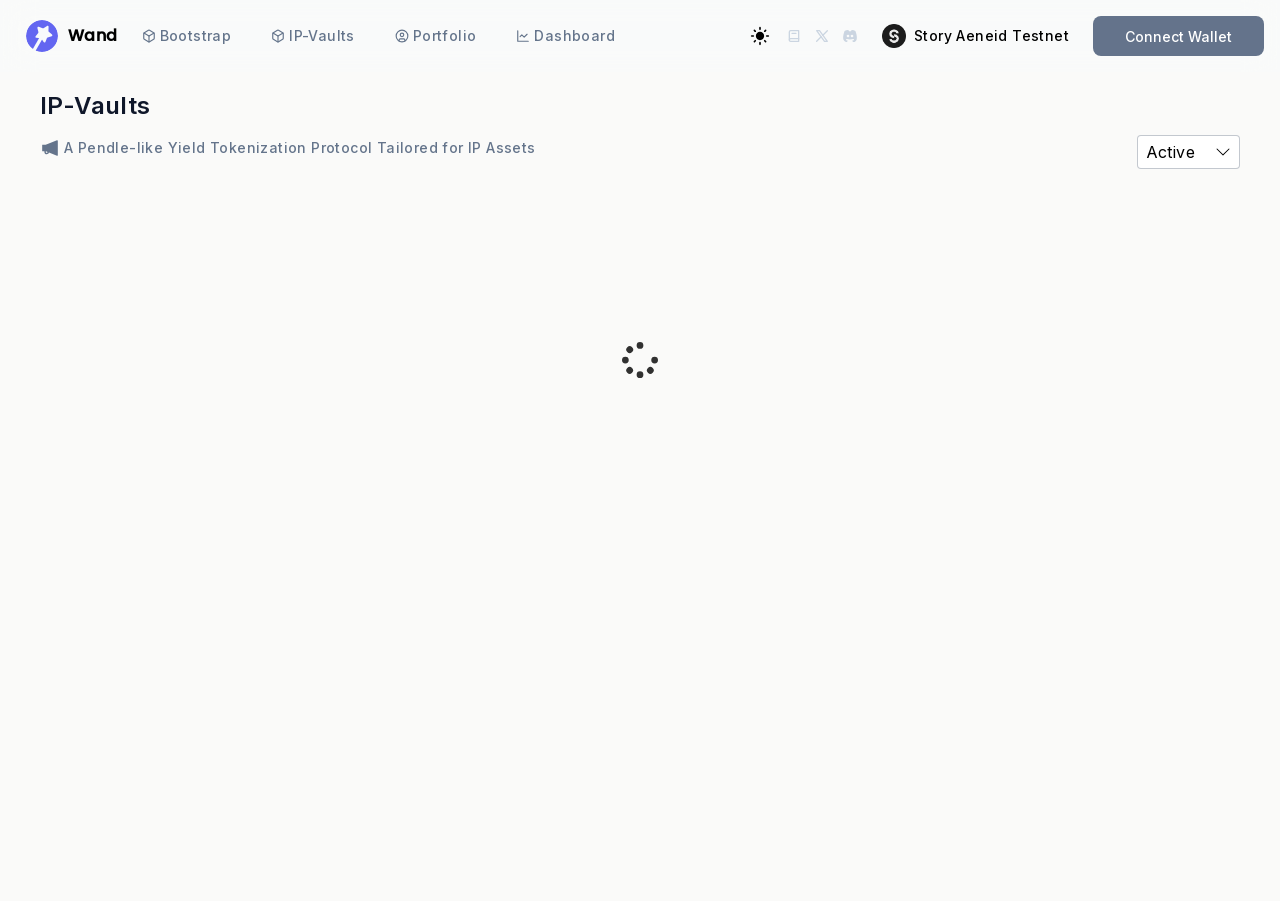
==== commit e9d01e74: "deploy: wandfi/wand-ui-story@4aa1b90ec91a18ad30ea140244f71d997aa4a913" ====
--- a/index.html
+++ b/index.html
@@ -1 +1 @@
-<!DOCTYPE html><html lang="en" class=""><head><meta charSet="utf-8"/><meta name="viewport" content="width=device-width, initial-scale=1"/><link rel="preload" href="/_next/static/media/e4af272ccee01ff0-s.p.woff2" as="font" crossorigin="" type="font/woff2"/><link rel="stylesheet" href="/_next/static/css/ca9f058eeb1c3730.css" crossorigin="" data-precedence="next"/><link rel="stylesheet" href="/_next/static/css/fd6cf131dbbd3091.css" crossorigin="" data-precedence="next"/><link rel="preload" as="script" fetchPriority="low" href="/_next/static/chunks/webpack-cc674cd3a432885b.js" crossorigin=""/><script src="/_next/static/chunks/ba506871-45986743b76d7b3d.js" async="" crossorigin=""></script><script src="/_next/static/chunks/6338-c39fd7ee9bc13c51.js" async="" crossorigin=""></script><script src="/_next/static/chunks/main-app-07a72e246adffe22.js" async="" crossorigin=""></script><script src="/_next/static/chunks/9297c78b-14e1ee9007b80083.js" async=""></script><script src="/_next/static/chunks/6dc81886-f9a5be699ef33087.js" async=""></script><script src="/_next/static/chunks/49819357-fdaba54000946dc8.js" async=""></script><script src="/_next/static/chunks/1073c3e3-1a057ef7bb68ae58.js" async=""></script><script src="/_next/static/chunks/98d18a34-1d5ae14d7516b42d.js" async=""></script><script src="/_next/static/chunks/2fba7bc5-d11bbafc78647d04.js" async=""></script><script src="/_next/static/chunks/292a49c6-6c7e7ab71783e2fb.js" async=""></script><script src="/_next/static/chunks/6492bda6-355dd8bd28c6d348.js" async=""></script><script src="/_next/static/chunks/e92732e8-8b05da8ce1ccc09c.js" async=""></script><script src="/_next/static/chunks/2864-2c1023e045f2b363.js" async=""></script><script src="/_next/static/chunks/3947-f5fd31de7294a153.js" async=""></script><script src="/_next/static/chunks/5849-1bab29f4024d6757.js" async=""></script><script src="/_next/static/chunks/3960-ff9ae606d2600e46.js" async=""></script><script src="/_next/static/chunks/7429-b96d56cd12bcdeaf.js" async=""></script><script src="/_next/static/chunks/1838-62322217b1bdd4e7.js" async=""></script><script src="/_next/static/chunks/5088-3362e39ff92a0383.js" async=""></script><script src="/_next/static/chunks/app/layout-39642885c94674e7.js" async=""></script><script src="/_next/static/chunks/468e5ad9-183bddd123b45dac.js" async=""></script><script src="/_next/static/chunks/47df2850-e2f479d2f1ac5211.js" async=""></script><script src="/_next/static/chunks/9cc8ae5e-45a90ecc0142b721.js" async=""></script><script src="/_next/static/chunks/1900-8b343aacb0c723a8.js" async=""></script><script src="/_next/static/chunks/6760-358154d99da9bac5.js" async=""></script><script src="/_next/static/chunks/6687-0d529af0dbb2caa8.js" async=""></script><script src="/_next/static/chunks/6406-f9b90c86b4db5aba.js" async=""></script><script src="/_next/static/chunks/6056-de0baa505c4dddf2.js" async=""></script><script src="/_next/static/chunks/278-a7186dfbeaa8389b.js" async=""></script><script src="/_next/static/chunks/68-dd7552fe08007dba.js" async=""></script><script src="/_next/static/chunks/292-97b78a9f07fe9416.js" async=""></script><script src="/_next/static/chunks/2847-b1d81f8f66c9d0bf.js" async=""></script><script src="/_next/static/chunks/1235-f9d3a9f54d295f7a.js" async=""></script><script src="/_next/static/chunks/191-c01c0579de625a20.js" async=""></script><script src="/_next/static/chunks/2120-d13bfbb5faacd1c4.js" async=""></script><script src="/_next/static/chunks/app/page-a70fdcf1d5a14b82.js" async=""></script><title>Wand Finance</title><meta name="description" content="A Structured Protocol for Better Asset Utilization"/><meta property="og:title" content="Wand Finance"/><meta property="og:description" content="A Structured Protocol for Better Asset Utilization"/><meta property="og:type" content="website"/><meta name="twitter:card" content="summary"/><meta name="twitter:title" content="Wand Finance"/><meta name="twitter:description" content="A Structured Protocol for Better Asset Utilization"/><link rel="icon" href="/icon.svg?1a5e35f3121952a9" type="image/svg+xml" sizes="any"/><meta name="next-size-adjust"/><script src="/_next/static/chunks/polyfills-c67a75d1b6f99dc8.js" crossorigin="" noModule=""></script></head><body class="__className_e8ce0c tracking-wide bg-stone-50 dark:bg-slate-950 dark:text-slate-50"><div><div class="top-loader fixed z-10 top-0 left-0 invisible"></div></div><div id="tooltip-root" class="fixed left-0 top-0 z-[60]"></div><script src="/_next/static/chunks/webpack-cc674cd3a432885b.js" crossorigin="" async=""></script><script>(self.__next_f=self.__next_f||[]).push([0]);self.__next_f.push([2,null])</script><script>self.__next_f.push([1,"1:HL[\"/_next/static/media/e4af272ccee01ff0-s.p.woff2\",\"font\",{\"crossOrigin\":\"\",\"type\":\"font/woff2\"}]\n2:HL[\"/_next/static/css/ca9f058eeb1c3730.css\",\"style\",{\"crossOrigin\":\"\"}]\n3:HL[\"/_next/static/css/fd6cf131dbbd3091.css\",\"style\",{\"crossOrigin\":\"\"}]\n0:\"$L4\"\n"])</script><script>self.__next_f.push([1,"5:I[95910,[],\"\"]\n7:I[57338,[],\"\"]\n"])</script><script>self.__next_f.push([1,"8:I[38403,[\"4881\",\"static/chunks/9297c78b-14e1ee9007b80083.js\",\"7495\",\"static/chunks/6dc81886-f9a5be699ef33087.js\",\"7622\",\"static/chunks/49819357-fdaba54000946dc8.js\",\"5294\",\"static/chunks/1073c3e3-1a057ef7bb68ae58.js\",\"3113\",\"static/chunks/98d18a34-1d5ae14d7516b42d.js\",\"7073\",\"static/chunks/2fba7bc5-d11bbafc78647d04.js\",\"6121\",\"static/chunks/292a49c6-6c7e7ab71783e2fb.js\",\"8123\",\"static/chunks/6492bda6-355dd8bd28c6d348.js\",\"9050\",\"static/chunks/e92732e8-8b05da8ce1ccc09c.js\",\"2864\",\"static/chunks/2864-2c1023e045f2b363.js\",\"3947\",\"static/chunks/3947-f5fd31de7294a153.js\",\"5849\",\"static/chunks/5849-1bab29f4024d6757.js\",\"3960\",\"static/chunks/3960-ff9ae606d2600e46.js\",\"7429\",\"static/chunks/7429-b96d56cd12bcdeaf.js\",\"1838\",\"static/chunks/1838-62322217b1bdd4e7.js\",\"5088\",\"static/chunks/5088-3362e39ff92a0383.js\",\"3185\",\"static/chunks/app/layout-39642885c94674e7.js\"],\"\"]\n"])</script><script>self.__next_f.push([1,"9:I[31640,[],\"\"]\na:I[91017,[],\"\"]\nc:I[70059,[],\"\"]\n"])</script><script>self.__next_f.push([1,"d:I[69108,[\"4881\",\"static/chunks/9297c78b-14e1ee9007b80083.js\",\"7495\",\"static/chunks/6dc81886-f9a5be699ef33087.js\",\"7622\",\"static/chunks/49819357-fdaba54000946dc8.js\",\"5294\",\"static/chunks/1073c3e3-1a057ef7bb68ae58.js\",\"3113\",\"static/chunks/98d18a34-1d5ae14d7516b42d.js\",\"4105\",\"static/chunks/468e5ad9-183bddd123b45dac.js\",\"6115\",\"static/chunks/47df2850-e2f479d2f1ac5211.js\",\"3979\",\"static/chunks/9cc8ae5e-45a90ecc0142b721.js\",\"2864\",\"static/chunks/2864-2c1023e045f2b363.js\",\"1900\",\"static/chunks/1900-8b343aacb0c723a8.js\",\"3947\",\"static/chunks/3947-f5fd31de7294a153.js\",\"5849\",\"static/chunks/5849-1bab29f4024d6757.js\",\"6760\",\"static/chunks/6760-358154d99da9bac5.js\",\"6687\",\"static/chunks/6687-0d529af0dbb2caa8.js\",\"6406\",\"static/chunks/6406-f9b90c86b4db5aba.js\",\"6056\",\"static/chunks/6056-de0baa505c4dddf2.js\",\"3960\",\"static/chunks/3960-ff9ae606d2600e46.js\",\"278\",\"static/chunks/278-a7186dfbeaa8389b.js\",\"1838\",\"static/chunks/1838-62322217b1bdd4e7.js\",\"5088\",\"static/chunks/5088-3362e39ff92a0383.js\",\"68\",\"static/chunks/68-dd7552fe08007dba.js\",\"292\",\"static/chunks/292-97b78a9f07fe9416.js\",\"2847\",\"static/chunks/2847-b1d81f8f66c9d0bf.js\",\"1235\",\"static/chunks/1235-f9d3a9f54d295f7a.js\",\"191\",\"static/chunks/191-c01c0579de625a20.js\",\"2120\",\"static/chunks/2120-d13bfbb5faacd1c4.js\",\"1931\",\"static/chunks/app/page-a70fdcf1d5a14b82.js\"],\"\"]\n"])</script><script>self.__next_f.push([1,"4:[[[\"$\",\"link\",\"0\",{\"rel\":\"stylesheet\",\"href\":\"/_next/static/css/ca9f058eeb1c3730.css\",\"precedence\":\"next\",\"crossOrigin\":\"\"}],[\"$\",\"link\",\"1\",{\"rel\":\"stylesheet\",\"href\":\"/_next/static/css/fd6cf131dbbd3091.css\",\"precedence\":\"next\",\"crossOrigin\":\"\"}]],[\"$\",\"$L5\",null,{\"buildId\":\"NCbZJXleGHpP-vaSc1NXh\",\"assetPrefix\":\"\",\"initialCanonicalUrl\":\"/\",\"initialTree\":[\"\",{\"children\":[\"__PAGE__\",{}]},\"$undefined\",\"$undefined\",true],\"initialHead\":[false,\"$L6\"],\"globalErrorComponent\":\"$7\",\"children\":[null,[\"$\",\"html\",null,{\"lang\":\"en\",\"className\":\"\",\"suppressHydrationWarning\":true,\"children\":[\"$\",\"body\",null,{\"className\":\"__className_e8ce0c tracking-wide bg-stone-50 dark:bg-slate-950 dark:text-slate-50\",\"children\":[[\"$\",\"$L8\",null,{\"children\":[\"$\",\"$L9\",null,{\"parallelRouterKey\":\"children\",\"segmentPath\":[\"children\"],\"loading\":\"$undefined\",\"loadingStyles\":\"$undefined\",\"hasLoading\":false,\"error\":\"$undefined\",\"errorStyles\":\"$undefined\",\"template\":[\"$\",\"$La\",null,{}],\"templateStyles\":\"$undefined\",\"notFound\":[[\"$\",\"title\",null,{\"children\":\"404: This page could not be found.\"}],[\"$\",\"div\",null,{\"style\":{\"fontFamily\":\"system-ui,\\\"Segoe UI\\\",Roboto,Helvetica,Arial,sans-serif,\\\"Apple Color Emoji\\\",\\\"Segoe UI Emoji\\\"\",\"height\":\"100vh\",\"textAlign\":\"center\",\"display\":\"flex\",\"flexDirection\":\"column\",\"alignItems\":\"center\",\"justifyContent\":\"center\"},\"children\":[\"$\",\"div\",null,{\"children\":[[\"$\",\"style\",null,{\"dangerouslySetInnerHTML\":{\"__html\":\"body{color:#000;background:#fff;margin:0}.next-error-h1{border-right:1px solid rgba(0,0,0,.3)}@media (prefers-color-scheme:dark){body{color:#fff;background:#000}.next-error-h1{border-right:1px solid rgba(255,255,255,.3)}}\"}}],[\"$\",\"h1\",null,{\"className\":\"next-error-h1\",\"style\":{\"display\":\"inline-block\",\"margin\":\"0 20px 0 0\",\"padding\":\"0 23px 0 0\",\"fontSize\":24,\"fontWeight\":500,\"verticalAlign\":\"top\",\"lineHeight\":\"49px\"},\"children\":\"404\"}],[\"$\",\"div\",null,{\"style\":{\"display\":\"inline-block\"},\"children\":[\"$\",\"h2\",null,{\"style\":{\"fontSize\":14,\"fontWeight\":400,\"lineHeight\":\"49px\",\"margin\":0},\"children\":\"This page could not be found.\"}]}]]}]}]],\"notFoundStyles\":[],\"childProp\":{\"current\":[\"$Lb\",[\"$\",\"$Lc\",null,{\"propsForComponent\":{\"params\":{}},\"Component\":\"$d\",\"isStaticGeneration\":true}],null],\"segment\":\"__PAGE__\"},\"styles\":[]}]}],[\"$\",\"div\",null,{\"id\":\"tooltip-root\",\"className\":\"fixed left-0 top-0 z-[60]\"}]]}]}],null]}]]\n"])</script><script>self.__next_f.push([1,"6:[[\"$\",\"meta\",\"0\",{\"charSet\":\"utf-8\"}],[\"$\",\"title\",\"1\",{\"children\":\"Wand Finance\"}],[\"$\",\"meta\",\"2\",{\"name\":\"description\",\"content\":\"A Structured Protocol for Better Asset Utilization\"}],[\"$\",\"meta\",\"3\",{\"name\":\"viewport\",\"content\":\"width=device-width, initial-scale=1\"}],[\"$\",\"meta\",\"4\",{\"property\":\"og:title\",\"content\":\"Wand Finance\"}],[\"$\",\"meta\",\"5\",{\"property\":\"og:description\",\"content\":\"A Structured Protocol for Better Asset Utilization\"}],[\"$\",\"meta\",\"6\",{\"property\":\"og:type\",\"content\":\"website\"}],[\"$\",\"meta\",\"7\",{\"name\":\"twitter:card\",\"content\":\"summary\"}],[\"$\",\"meta\",\"8\",{\"name\":\"twitter:title\",\"content\":\"Wand Finance\"}],[\"$\",\"meta\",\"9\",{\"name\":\"twitter:description\",\"content\":\"A Structured Protocol for Better Asset Utilization\"}],[\"$\",\"link\",\"10\",{\"rel\":\"icon\",\"href\":\"/icon.svg?1a5e35f3121952a9\",\"type\":\"image/svg+xml\",\"sizes\":\"any\"}],[\"$\",\"meta\",\"11\",{\"name\":\"next-size-adjust\"}]]\n"])</script><script>self.__next_f.push([1,"b:null\n"])</script></body></html>+<!DOCTYPE html><html lang="en" class=""><head><meta charSet="utf-8"/><meta name="viewport" content="width=device-width, initial-scale=1"/><link rel="preload" href="/_next/static/media/e4af272ccee01ff0-s.p.woff2" as="font" crossorigin="" type="font/woff2"/><link rel="stylesheet" href="/_next/static/css/a1b20bc6ba3bf152.css" crossorigin="" data-precedence="next"/><link rel="stylesheet" href="/_next/static/css/fd6cf131dbbd3091.css" crossorigin="" data-precedence="next"/><link rel="preload" as="script" fetchPriority="low" href="/_next/static/chunks/webpack-bf655ed9b284487a.js" crossorigin=""/><script src="/_next/static/chunks/ba506871-45986743b76d7b3d.js" async="" crossorigin=""></script><script src="/_next/static/chunks/6338-c39fd7ee9bc13c51.js" async="" crossorigin=""></script><script src="/_next/static/chunks/main-app-07a72e246adffe22.js" async="" crossorigin=""></script><script src="/_next/static/chunks/9297c78b-14e1ee9007b80083.js" async=""></script><script src="/_next/static/chunks/6dc81886-f9a5be699ef33087.js" async=""></script><script src="/_next/static/chunks/49819357-fdaba54000946dc8.js" async=""></script><script src="/_next/static/chunks/1073c3e3-1a057ef7bb68ae58.js" async=""></script><script src="/_next/static/chunks/98d18a34-1d5ae14d7516b42d.js" async=""></script><script src="/_next/static/chunks/2fba7bc5-d11bbafc78647d04.js" async=""></script><script src="/_next/static/chunks/292a49c6-6c7e7ab71783e2fb.js" async=""></script><script src="/_next/static/chunks/6492bda6-355dd8bd28c6d348.js" async=""></script><script src="/_next/static/chunks/e92732e8-8b05da8ce1ccc09c.js" async=""></script><script src="/_next/static/chunks/2864-2c1023e045f2b363.js" async=""></script><script src="/_next/static/chunks/3947-f5fd31de7294a153.js" async=""></script><script src="/_next/static/chunks/5849-1bab29f4024d6757.js" async=""></script><script src="/_next/static/chunks/3960-ff9ae606d2600e46.js" async=""></script><script src="/_next/static/chunks/7429-b96d56cd12bcdeaf.js" async=""></script><script src="/_next/static/chunks/1838-2bc929b237f44deb.js" async=""></script><script src="/_next/static/chunks/5088-3362e39ff92a0383.js" async=""></script><script src="/_next/static/chunks/app/layout-31088d5bc4146a29.js" async=""></script><script src="/_next/static/chunks/468e5ad9-183bddd123b45dac.js" async=""></script><script src="/_next/static/chunks/47df2850-e2f479d2f1ac5211.js" async=""></script><script src="/_next/static/chunks/9cc8ae5e-45a90ecc0142b721.js" async=""></script><script src="/_next/static/chunks/1900-8b343aacb0c723a8.js" async=""></script><script src="/_next/static/chunks/6760-358154d99da9bac5.js" async=""></script><script src="/_next/static/chunks/6687-0d529af0dbb2caa8.js" async=""></script><script src="/_next/static/chunks/6406-f9b90c86b4db5aba.js" async=""></script><script src="/_next/static/chunks/6056-de0baa505c4dddf2.js" async=""></script><script src="/_next/static/chunks/278-a7186dfbeaa8389b.js" async=""></script><script src="/_next/static/chunks/68-dd7552fe08007dba.js" async=""></script><script src="/_next/static/chunks/292-97b78a9f07fe9416.js" async=""></script><script src="/_next/static/chunks/2847-b1d81f8f66c9d0bf.js" async=""></script><script src="/_next/static/chunks/1235-f9d3a9f54d295f7a.js" async=""></script><script src="/_next/static/chunks/191-af301c63e87ed536.js" async=""></script><script src="/_next/static/chunks/2120-d13bfbb5faacd1c4.js" async=""></script><script src="/_next/static/chunks/app/page-a70fdcf1d5a14b82.js" async=""></script><title>Wand Finance</title><meta name="description" content="A Structured Protocol for Better Asset Utilization"/><meta property="og:title" content="Wand Finance"/><meta property="og:description" content="A Structured Protocol for Better Asset Utilization"/><meta property="og:type" content="website"/><meta name="twitter:card" content="summary"/><meta name="twitter:title" content="Wand Finance"/><meta name="twitter:description" content="A Structured Protocol for Better Asset Utilization"/><link rel="icon" href="/icon.svg?1a5e35f3121952a9" type="image/svg+xml" sizes="any"/><meta name="next-size-adjust"/><script src="/_next/static/chunks/polyfills-c67a75d1b6f99dc8.js" crossorigin="" noModule=""></script></head><body class="__className_e8ce0c tracking-wide bg-stone-50 dark:bg-slate-950 dark:text-slate-50"><div><div class="top-loader fixed z-10 top-0 left-0 invisible"></div></div><div id="tooltip-root" class="fixed left-0 top-0 z-[60]"></div><script src="/_next/static/chunks/webpack-bf655ed9b284487a.js" crossorigin="" async=""></script><script>(self.__next_f=self.__next_f||[]).push([0]);self.__next_f.push([2,null])</script><script>self.__next_f.push([1,"1:HL[\"/_next/static/media/e4af272ccee01ff0-s.p.woff2\",\"font\",{\"crossOrigin\":\"\",\"type\":\"font/woff2\"}]\n2:HL[\"/_next/static/css/a1b20bc6ba3bf152.css\",\"style\",{\"crossOrigin\":\"\"}]\n3:HL[\"/_next/static/css/fd6cf131dbbd3091.css\",\"style\",{\"crossOrigin\":\"\"}]\n0:\"$L4\"\n"])</script><script>self.__next_f.push([1,"5:I[95910,[],\"\"]\n7:I[57338,[],\"\"]\n"])</script><script>self.__next_f.push([1,"8:I[38403,[\"4881\",\"static/chunks/9297c78b-14e1ee9007b80083.js\",\"7495\",\"static/chunks/6dc81886-f9a5be699ef33087.js\",\"7622\",\"static/chunks/49819357-fdaba54000946dc8.js\",\"5294\",\"static/chunks/1073c3e3-1a057ef7bb68ae58.js\",\"3113\",\"static/chunks/98d18a34-1d5ae14d7516b42d.js\",\"7073\",\"static/chunks/2fba7bc5-d11bbafc78647d04.js\",\"6121\",\"static/chunks/292a49c6-6c7e7ab71783e2fb.js\",\"8123\",\"static/chunks/6492bda6-355dd8bd28c6d348.js\",\"9050\",\"static/chunks/e92732e8-8b05da8ce1ccc09c.js\",\"2864\",\"static/chunks/2864-2c1023e045f2b363.js\",\"3947\",\"static/chunks/3947-f5fd31de7294a153.js\",\"5849\",\"static/chunks/5849-1bab29f4024d6757.js\",\"3960\",\"static/chunks/3960-ff9ae606d2600e46.js\",\"7429\",\"static/chunks/7429-b96d56cd12bcdeaf.js\",\"1838\",\"static/chunks/1838-2bc929b237f44deb.js\",\"5088\",\"static/chunks/5088-3362e39ff92a0383.js\",\"3185\",\"static/chunks/app/layout-31088d5bc4146a29.js\"],\"\"]\n"])</script><script>self.__next_f.push([1,"9:I[31640,[],\"\"]\na:I[91017,[],\"\"]\nc:I[70059,[],\"\"]\n"])</script><script>self.__next_f.push([1,"d:I[69108,[\"4881\",\"static/chunks/9297c78b-14e1ee9007b80083.js\",\"7495\",\"static/chunks/6dc81886-f9a5be699ef33087.js\",\"7622\",\"static/chunks/49819357-fdaba54000946dc8.js\",\"5294\",\"static/chunks/1073c3e3-1a057ef7bb68ae58.js\",\"3113\",\"static/chunks/98d18a34-1d5ae14d7516b42d.js\",\"4105\",\"static/chunks/468e5ad9-183bddd123b45dac.js\",\"6115\",\"static/chunks/47df2850-e2f479d2f1ac5211.js\",\"3979\",\"static/chunks/9cc8ae5e-45a90ecc0142b721.js\",\"2864\",\"static/chunks/2864-2c1023e045f2b363.js\",\"1900\",\"static/chunks/1900-8b343aacb0c723a8.js\",\"3947\",\"static/chunks/3947-f5fd31de7294a153.js\",\"5849\",\"static/chunks/5849-1bab29f4024d6757.js\",\"6760\",\"static/chunks/6760-358154d99da9bac5.js\",\"6687\",\"static/chunks/6687-0d529af0dbb2caa8.js\",\"6406\",\"static/chunks/6406-f9b90c86b4db5aba.js\",\"6056\",\"static/chunks/6056-de0baa505c4dddf2.js\",\"3960\",\"static/chunks/3960-ff9ae606d2600e46.js\",\"278\",\"static/chunks/278-a7186dfbeaa8389b.js\",\"1838\",\"static/chunks/1838-2bc929b237f44deb.js\",\"5088\",\"static/chunks/5088-3362e39ff92a0383.js\",\"68\",\"static/chunks/68-dd7552fe08007dba.js\",\"292\",\"static/chunks/292-97b78a9f07fe9416.js\",\"2847\",\"static/chunks/2847-b1d81f8f66c9d0bf.js\",\"1235\",\"static/chunks/1235-f9d3a9f54d295f7a.js\",\"191\",\"static/chunks/191-af301c63e87ed536.js\",\"2120\",\"static/chunks/2120-d13bfbb5faacd1c4.js\",\"1931\",\"static/chunks/app/page-a70fdcf1d5a14b82.js\"],\"\"]\n"])</script><script>self.__next_f.push([1,"4:[[[\"$\",\"link\",\"0\",{\"rel\":\"stylesheet\",\"href\":\"/_next/static/css/a1b20bc6ba3bf152.css\",\"precedence\":\"next\",\"crossOrigin\":\"\"}],[\"$\",\"link\",\"1\",{\"rel\":\"stylesheet\",\"href\":\"/_next/static/css/fd6cf131dbbd3091.css\",\"precedence\":\"next\",\"crossOrigin\":\"\"}]],[\"$\",\"$L5\",null,{\"buildId\":\"HH41CcTtjwXbPX-T_WMm6\",\"assetPrefix\":\"\",\"initialCanonicalUrl\":\"/\",\"initialTree\":[\"\",{\"children\":[\"__PAGE__\",{}]},\"$undefined\",\"$undefined\",true],\"initialHead\":[false,\"$L6\"],\"globalErrorComponent\":\"$7\",\"children\":[null,[\"$\",\"html\",null,{\"lang\":\"en\",\"className\":\"\",\"suppressHydrationWarning\":true,\"children\":[\"$\",\"body\",null,{\"className\":\"__className_e8ce0c tracking-wide bg-stone-50 dark:bg-slate-950 dark:text-slate-50\",\"children\":[[\"$\",\"$L8\",null,{\"children\":[\"$\",\"$L9\",null,{\"parallelRouterKey\":\"children\",\"segmentPath\":[\"children\"],\"loading\":\"$undefined\",\"loadingStyles\":\"$undefined\",\"hasLoading\":false,\"error\":\"$undefined\",\"errorStyles\":\"$undefined\",\"template\":[\"$\",\"$La\",null,{}],\"templateStyles\":\"$undefined\",\"notFound\":[[\"$\",\"title\",null,{\"children\":\"404: This page could not be found.\"}],[\"$\",\"div\",null,{\"style\":{\"fontFamily\":\"system-ui,\\\"Segoe UI\\\",Roboto,Helvetica,Arial,sans-serif,\\\"Apple Color Emoji\\\",\\\"Segoe UI Emoji\\\"\",\"height\":\"100vh\",\"textAlign\":\"center\",\"display\":\"flex\",\"flexDirection\":\"column\",\"alignItems\":\"center\",\"justifyContent\":\"center\"},\"children\":[\"$\",\"div\",null,{\"children\":[[\"$\",\"style\",null,{\"dangerouslySetInnerHTML\":{\"__html\":\"body{color:#000;background:#fff;margin:0}.next-error-h1{border-right:1px solid rgba(0,0,0,.3)}@media (prefers-color-scheme:dark){body{color:#fff;background:#000}.next-error-h1{border-right:1px solid rgba(255,255,255,.3)}}\"}}],[\"$\",\"h1\",null,{\"className\":\"next-error-h1\",\"style\":{\"display\":\"inline-block\",\"margin\":\"0 20px 0 0\",\"padding\":\"0 23px 0 0\",\"fontSize\":24,\"fontWeight\":500,\"verticalAlign\":\"top\",\"lineHeight\":\"49px\"},\"children\":\"404\"}],[\"$\",\"div\",null,{\"style\":{\"display\":\"inline-block\"},\"children\":[\"$\",\"h2\",null,{\"style\":{\"fontSize\":14,\"fontWeight\":400,\"lineHeight\":\"49px\",\"margin\":0},\"children\":\"This page could not be found.\"}]}]]}]}]],\"notFoundStyles\":[],\"childProp\":{\"current\":[\"$Lb\",[\"$\",\"$Lc\",null,{\"propsForComponent\":{\"params\":{}},\"Component\":\"$d\",\"isStaticGeneration\":true}],null],\"segment\":\"__PAGE__\"},\"styles\":[]}]}],[\"$\",\"div\",null,{\"id\":\"tooltip-root\",\"className\":\"fixed left-0 top-0 z-[60]\"}]]}]}],null]}]]\n"])</script><script>self.__next_f.push([1,"6:[[\"$\",\"meta\",\"0\",{\"charSet\":\"utf-8\"}],[\"$\",\"title\",\"1\",{\"children\":\"Wand Finance\"}],[\"$\",\"meta\",\"2\",{\"name\":\"description\",\"content\":\"A Structured Protocol for Better Asset Utilization\"}],[\"$\",\"meta\",\"3\",{\"name\":\"viewport\",\"content\":\"width=device-width, initial-scale=1\"}],[\"$\",\"meta\",\"4\",{\"property\":\"og:title\",\"content\":\"Wand Finance\"}],[\"$\",\"meta\",\"5\",{\"property\":\"og:description\",\"content\":\"A Structured Protocol for Better Asset Utilization\"}],[\"$\",\"meta\",\"6\",{\"property\":\"og:type\",\"content\":\"website\"}],[\"$\",\"meta\",\"7\",{\"name\":\"twitter:card\",\"content\":\"summary\"}],[\"$\",\"meta\",\"8\",{\"name\":\"twitter:title\",\"content\":\"Wand Finance\"}],[\"$\",\"meta\",\"9\",{\"name\":\"twitter:description\",\"content\":\"A Structured Protocol for Better Asset Utilization\"}],[\"$\",\"link\",\"10\",{\"rel\":\"icon\",\"href\":\"/icon.svg?1a5e35f3121952a9\",\"type\":\"image/svg+xml\",\"sizes\":\"any\"}],[\"$\",\"meta\",\"11\",{\"name\":\"next-size-adjust\"}]]\n"])</script><script>self.__next_f.push([1,"b:null\n"])</script></body></html>
--- a/_next/static/css/a1b20bc6ba3bf152.css
+++ b/_next/static/css/a1b20bc6ba3bf152.css
@@ -0,0 +1 @@
+@font-face{font-family:swiper-icons;src:url("data:application/font-woff;charset=utf-8;base64, [base64]//wADZ2x5ZgAAAywAAADMAAAD2MHtryVoZWFkAAABbAAAADAAAAA2E2+eoWhoZWEAAAGcAAAAHwAAACQC9gDzaG10eAAAAigAAAAZAAAArgJkABFsb2NhAAAC0AAAAFoAAABaFQAUGG1heHAAAAG8AAAAHwAAACAAcABAbmFtZQAAA/gAAAE5AAACXvFdBwlwb3N0AAAFNAAAAGIAAACE5s74hXjaY2BkYGAAYpf5Hu/j+W2+MnAzMYDAzaX6QjD6/4//Bxj5GA8AuRwMYGkAPywL13jaY2BkYGA88P8Agx4j+/8fQDYfA1AEBWgDAIB2BOoAeNpjYGRgYNBh4GdgYgABEMnIABJzYNADCQAACWgAsQB42mNgYfzCOIGBlYGB0YcxjYGBwR1Kf2WQZGhhYGBiYGVmgAFGBiQQkOaawtDAoMBQxXjg/wEGPcYDDA4wNUA2CCgwsAAAO4EL6gAAeNpj2M0gyAACqxgGNWBkZ2D4/wMA+xkDdgAAAHjaY2BgYGaAYBkGRgYQiAHyGMF8FgYHIM3DwMHABGQrMOgyWDLEM1T9/w8UBfEMgLzE////P/5//f/V/xv+r4eaAAeMbAxwIUYmIMHEgKYAYjUcsDAwsLKxc3BycfPw8jEQA/[base64]/uznmfPFBNODM2K7MTQ45YEAZqGP81AmGGcF3iPqOop0r1SPTaTbVkfUe4HXj97wYE+yNwWYxwWu4v1ugWHgo3S1XdZEVqWM7ET0cfnLGxWfkgR42o2PvWrDMBSFj/IHLaF0zKjRgdiVMwScNRAoWUoH78Y2icB/yIY09An6AH2Bdu/UB+yxopYshQiEvnvu0dURgDt8QeC8PDw7Fpji3fEA4z/PEJ6YOB5hKh4dj3EvXhxPqH/SKUY3rJ7srZ4FZnh1PMAtPhwP6fl2PMJMPDgeQ4rY8YT6Gzao0eAEA409DuggmTnFnOcSCiEiLMgxCiTI6Cq5DZUd3Qmp10vO0LaLTd2cjN4fOumlc7lUYbSQcZFkutRG7g6JKZKy0RmdLY680CDnEJ+UMkpFFe1RN7nxdVpXrC4aTtnaurOnYercZg2YVmLN/d/gczfEimrE/fs/bOuq29Zmn8tloORaXgZgGa78yO9/cnXm2BpaGvq25Dv9S4E9+5SIc9PqupJKhYFSSl47+Qcr1mYNAAAAeNptw0cKwkAAAMDZJA8Q7OUJvkLsPfZ6zFVERPy8qHh2YER+3i/BP83vIBLLySsoKimrqKqpa2hp6+jq6RsYGhmbmJqZSy0sraxtbO3sHRydnEMU4uR6yx7JJXveP7WrDycAAAAAAAH//wACeNpjYGRgYOABYhkgZgJCZgZNBkYGLQZtIJsFLMYAAAw3ALgAeNolizEKgDAQBCchRbC2sFER0YD6qVQiBCv/H9ezGI6Z5XBAw8CBK/m5iQQVauVbXLnOrMZv2oLdKFa8Pjuru2hJzGabmOSLzNMzvutpB3N42mNgZGBg4GKQYzBhYMxJLMlj4GBgAYow/P/PAJJhLM6sSoWKfWCAAwDAjgbRAAB42mNgYGBkAIIbCZo5IPrmUn0hGA0AO8EFTQAA");font-weight:400;font-style:normal}:root{--swiper-theme-color:#007aff}:host{position:relative;display:block;margin-left:auto;margin-right:auto;z-index:1}.swiper{margin-left:auto;margin-right:auto;position:relative;overflow:hidden;list-style:none;padding:0;z-index:1;display:block}.swiper-vertical>.swiper-wrapper{flex-direction:column}.swiper-wrapper{position:relative;width:100%;height:100%;z-index:1;display:flex;transition-property:transform;transition-timing-function:var(--swiper-wrapper-transition-timing-function,initial);box-sizing:content-box}.swiper-android .swiper-slide,.swiper-ios .swiper-slide,.swiper-wrapper{transform:translateZ(0)}.swiper-horizontal{touch-action:pan-y}.swiper-vertical{touch-action:pan-x}.swiper-slide{flex-shrink:0;width:100%;height:100%;position:relative;transition-property:transform;display:block}.swiper-slide-invisible-blank{visibility:hidden}.swiper-autoheight,.swiper-autoheight .swiper-slide{height:auto}.swiper-autoheight .swiper-wrapper{align-items:flex-start;transition-property:transform,height}.swiper-backface-hidden .swiper-slide{transform:translateZ(0);backface-visibility:hidden}.swiper-3d.swiper-css-mode .swiper-wrapper{perspective:1200px}.swiper-3d .swiper-wrapper{transform-style:preserve-3d}.swiper-3d{perspective:1200px}.swiper-3d .swiper-cube-shadow,.swiper-3d .swiper-slide{transform-style:preserve-3d}.swiper-css-mode>.swiper-wrapper{overflow:auto;scrollbar-width:none;-ms-overflow-style:none}.swiper-css-mode>.swiper-wrapper::-webkit-scrollbar{display:none}.swiper-css-mode>.swiper-wrapper>.swiper-slide{scroll-snap-align:start start}.swiper-css-mode.swiper-horizontal>.swiper-wrapper{scroll-snap-type:x mandatory}.swiper-css-mode.swiper-vertical>.swiper-wrapper{scroll-snap-type:y mandatory}.swiper-css-mode.swiper-free-mode>.swiper-wrapper{scroll-snap-type:none}.swiper-css-mode.swiper-free-mode>.swiper-wrapper>.swiper-slide{scroll-snap-align:none}.swiper-css-mode.swiper-centered>.swiper-wrapper:before{content:"";flex-shrink:0;order:9999}.swiper-css-mode.swiper-centered>.swiper-wrapper>.swiper-slide{scroll-snap-align:center center;scroll-snap-stop:always}.swiper-css-mode.swiper-centered.swiper-horizontal>.swiper-wrapper>.swiper-slide:first-child{margin-inline-start:var(--swiper-centered-offset-before)}.swiper-css-mode.swiper-centered.swiper-horizontal>.swiper-wrapper:before{height:100%;min-height:1px;width:var(--swiper-centered-offset-after)}.swiper-css-mode.swiper-centered.swiper-vertical>.swiper-wrapper>.swiper-slide:first-child{margin-block-start:var(--swiper-centered-offset-before)}.swiper-css-mode.swiper-centered.swiper-vertical>.swiper-wrapper:before{width:100%;min-width:1px;height:var(--swiper-centered-offset-after)}.swiper-3d .swiper-slide-shadow,.swiper-3d .swiper-slide-shadow-bottom,.swiper-3d .swiper-slide-shadow-left,.swiper-3d .swiper-slide-shadow-right,.swiper-3d .swiper-slide-shadow-top{position:absolute;left:0;top:0;width:100%;height:100%;pointer-events:none;z-index:10}.swiper-3d .swiper-slide-shadow{background:rgba(0,0,0,.15)}.swiper-3d .swiper-slide-shadow-left{background-image:linear-gradient(270deg,rgba(0,0,0,.5),transparent)}.swiper-3d .swiper-slide-shadow-right{background-image:linear-gradient(90deg,rgba(0,0,0,.5),transparent)}.swiper-3d .swiper-slide-shadow-top{background-image:linear-gradient(0deg,rgba(0,0,0,.5),transparent)}.swiper-3d .swiper-slide-shadow-bottom{background-image:linear-gradient(180deg,rgba(0,0,0,.5),transparent)}.swiper-lazy-preloader{width:42px;height:42px;position:absolute;left:50%;top:50%;margin-left:-21px;margin-top:-21px;z-index:10;transform-origin:50%;box-sizing:border-box;border-radius:50%;border:4px solid var(--swiper-preloader-color,var(--swiper-theme-color));border-top:4px solid transparent}.swiper-watch-progress .swiper-slide-visible .swiper-lazy-preloader,.swiper:not(.swiper-watch-progress) .swiper-lazy-preloader{animation:swiper-preloader-spin 1s linear infinite}.swiper-lazy-preloader-white{--swiper-preloader-color:#fff}.swiper-lazy-preloader-black{--swiper-preloader-color:#000}@keyframes swiper-preloader-spin{0%{transform:rotate(0deg)}to{transform:rotate(1turn)}}.swiper-pagination{position:absolute;text-align:center;transition:opacity .3s;transform:translateZ(0);z-index:10}.swiper-pagination.swiper-pagination-hidden{opacity:0}.swiper-pagination-disabled>.swiper-pagination,.swiper-pagination.swiper-pagination-disabled{display:none!important}.swiper-horizontal>.swiper-pagination-bullets,.swiper-pagination-bullets.swiper-pagination-horizontal,.swiper-pagination-custom,.swiper-pagination-fraction{bottom:var(--swiper-pagination-bottom,8px);top:var(--swiper-pagination-top,auto);left:0;width:100%}.swiper-pagination-bullets-dynamic{overflow:hidden;font-size:0}.swiper-pagination-bullets-dynamic .swiper-pagination-bullet{transform:scale(.33);position:relative}.swiper-pagination-bullets-dynamic .swiper-pagination-bullet-active,.swiper-pagination-bullets-dynamic .swiper-pagination-bullet-active-main{transform:scale(1)}.swiper-pagination-bullets-dynamic .swiper-pagination-bullet-active-prev{transform:scale(.66)}.swiper-pagination-bullets-dynamic .swiper-pagination-bullet-active-prev-prev{transform:scale(.33)}.swiper-pagination-bullets-dynamic .swiper-pagination-bullet-active-next{transform:scale(.66)}.swiper-pagination-bullets-dynamic .swiper-pagination-bullet-active-next-next{transform:scale(.33)}.swiper-pagination-bullet{width:var(--swiper-pagination-bullet-width,var(--swiper-pagination-bullet-size,8px));height:var(--swiper-pagination-bullet-height,var(--swiper-pagination-bullet-size,8px));display:inline-block;border-radius:var(--swiper-pagination-bullet-border-radius,50%);background:var(--swiper-pagination-bullet-inactive-color,#000);opacity:var(--swiper-pagination-bullet-inactive-opacity,.2)}button.swiper-pagination-bullet{border:none;margin:0;padding:0;box-shadow:none;-webkit-appearance:none;-moz-appearance:none;appearance:none}.swiper-pagination-clickable .swiper-pagination-bullet{cursor:pointer}.swiper-pagination-bullet:only-child{display:none!important}.swiper-pagination-bullet-active{opacity:var(--swiper-pagination-bullet-opacity,1);background:var(--swiper-pagination-color,var(--swiper-theme-color))}.swiper-pagination-vertical.swiper-pagination-bullets,.swiper-vertical>.swiper-pagination-bullets{right:var(--swiper-pagination-right,8px);left:var(--swiper-pagination-left,auto);top:50%;transform:translate3d(0,-50%,0)}.swiper-pagination-vertical.swiper-pagination-bullets .swiper-pagination-bullet,.swiper-vertical>.swiper-pagination-bullets .swiper-pagination-bullet{margin:var(--swiper-pagination-bullet-vertical-gap,6px) 0;display:block}.swiper-pagination-vertical.swiper-pagination-bullets.swiper-pagination-bullets-dynamic,.swiper-vertical>.swiper-pagination-bullets.swiper-pagination-bullets-dynamic{top:50%;transform:translateY(-50%);width:8px}.swiper-pagination-vertical.swiper-pagination-bullets.swiper-pagination-bullets-dynamic .swiper-pagination-bullet,.swiper-vertical>.swiper-pagination-bullets.swiper-pagination-bullets-dynamic .swiper-pagination-bullet{display:inline-block;transition:transform .2s,top .2s}.swiper-horizontal>.swiper-pagination-bullets .swiper-pagination-bullet,.swiper-pagination-horizontal.swiper-pagination-bullets .swiper-pagination-bullet{margin:0 var(--swiper-pagination-bullet-horizontal-gap,4px)}.swiper-horizontal>.swiper-pagination-bullets.swiper-pagination-bullets-dynamic,.swiper-pagination-horizontal.swiper-pagination-bullets.swiper-pagination-bullets-dynamic{left:50%;transform:translateX(-50%);white-space:nowrap}.swiper-horizontal>.swiper-pagination-bullets.swiper-pagination-bullets-dynamic .swiper-pagination-bullet,.swiper-pagination-horizontal.swiper-pagination-bullets.swiper-pagination-bullets-dynamic .swiper-pagination-bullet{transition:transform .2s,left .2s}.swiper-horizontal.swiper-rtl>.swiper-pagination-bullets-dynamic .swiper-pagination-bullet{transition:transform .2s,right .2s}.swiper-pagination-fraction{color:var(--swiper-pagination-fraction-color,inherit)}.swiper-pagination-progressbar{background:var(--swiper-pagination-progressbar-bg-color,rgba(0,0,0,.25));position:absolute}.swiper-pagination-progressbar .swiper-pagination-progressbar-fill{background:var(--swiper-pagination-color,var(--swiper-theme-color));position:absolute;left:0;top:0;width:100%;height:100%;transform:scale(0);transform-origin:left top}.swiper-rtl .swiper-pagination-progressbar .swiper-pagination-progressbar-fill{transform-origin:right top}.swiper-horizontal>.swiper-pagination-progressbar,.swiper-pagination-progressbar.swiper-pagination-horizontal,.swiper-pagination-progressbar.swiper-pagination-vertical.swiper-pagination-progressbar-opposite,.swiper-vertical>.swiper-pagination-progressbar.swiper-pagination-progressbar-opposite{width:100%;height:var(--swiper-pagination-progressbar-size,4px);left:0;top:0}.swiper-horizontal>.swiper-pagination-progressbar.swiper-pagination-progressbar-opposite,.swiper-pagination-progressbar.swiper-pagination-horizontal.swiper-pagination-progressbar-opposite,.swiper-pagination-progressbar.swiper-pagination-vertical,.swiper-vertical>.swiper-pagination-progressbar{width:var(--swiper-pagination-progressbar-size,4px);height:100%;left:0;top:0}.swiper-pagination-lock{display:none}:root{--swiper-navigation-size:44px}.swiper-button-next,.swiper-button-prev{position:absolute;top:var(--swiper-navigation-top-offset,50%);width:calc(var(--swiper-navigation-size) / 44 * 27);height:var(--swiper-navigation-size);margin-top:calc(0px - (var(--swiper-navigation-size) / 2));z-index:10;cursor:pointer;display:flex;align-items:center;justify-content:center;color:var(--swiper-navigation-color,var(--swiper-theme-color))}.swiper-button-next.swiper-button-disabled,.swiper-button-prev.swiper-button-disabled{opacity:.35;cursor:auto;pointer-events:none}.swiper-button-next.swiper-button-hidden,.swiper-button-prev.swiper-button-hidden{opacity:0;cursor:auto;pointer-events:none}.swiper-navigation-disabled .swiper-button-next,.swiper-navigation-disabled .swiper-button-prev{display:none!important}.swiper-button-next svg,.swiper-button-prev svg{width:100%;height:100%;-o-object-fit:contain;object-fit:contain;transform-origin:center}.swiper-rtl .swiper-button-next svg,.swiper-rtl .swiper-button-prev svg{transform:rotate(180deg)}.swiper-button-prev,.swiper-rtl .swiper-button-next{left:var(--swiper-navigation-sides-offset,10px);right:auto}.swiper-button-lock{display:none}.swiper-button-next:after,.swiper-button-prev:after{font-family:swiper-icons;font-size:var(--swiper-navigation-size);text-transform:none!important;letter-spacing:0;font-variant:normal;line-height:1}.swiper-button-prev:after,.swiper-rtl .swiper-button-next:after{content:"prev"}.swiper-button-next,.swiper-rtl .swiper-button-prev{right:var(--swiper-navigation-sides-offset,10px);left:auto}.swiper-button-next:after,.swiper-rtl .swiper-button-prev:after{content:"next"}[data-rk] .iekbcc0{border:0;box-sizing:border-box;font-size:100%;line-height:normal;margin:0;padding:0;text-align:left;vertical-align:baseline;-webkit-tap-highlight-color:transparent}[data-rk] .iekbcc1{list-style:none}[data-rk] .iekbcc2{quotes:none}[data-rk] .iekbcc2:after,[data-rk] .iekbcc2:before{content:""}[data-rk] .iekbcc3{border-collapse:collapse;border-spacing:0}[data-rk] .iekbcc4{-webkit-appearance:none;-moz-appearance:none;appearance:none}[data-rk] .iekbcc5{outline:none}[data-rk] .iekbcc5::-moz-placeholder{opacity:1}[data-rk] .iekbcc5::placeholder{opacity:1}[data-rk] .iekbcc6{background-color:transparent;color:inherit}[data-rk] .iekbcc7:disabled{opacity:1}[data-rk] .iekbcc7::-ms-expand,[data-rk] .iekbcc8::-ms-clear{display:none}[data-rk] .iekbcc8::-webkit-search-cancel-button{-webkit-appearance:none}[data-rk] .iekbcc9{background:none;cursor:pointer;text-align:left}[data-rk] .iekbcca{color:inherit;text-decoration:none}[data-rk] .ju367v0{align-items:flex-start}[data-rk] .ju367v2{align-items:flex-end}[data-rk] .ju367v4{align-items:center}[data-rk] .ju367v6{display:none}[data-rk] .ju367v8{display:block}[data-rk] .ju367va{display:flex}[data-rk] .ju367vc{display:inline}[data-rk] .ju367ve{align-self:flex-start}[data-rk] .ju367vf{align-self:flex-end}[data-rk] .ju367vg{align-self:center}[data-rk] .ju367vh{background-size:cover}[data-rk] .ju367vi{border-radius:1px}[data-rk] .ju367vj{border-radius:6px}[data-rk] .ju367vk{border-radius:10px}[data-rk] .ju367vl{border-radius:13px}[data-rk] .ju367vm{border-radius:var(--rk-radii-actionButton)}[data-rk] .ju367vn{border-radius:var(--rk-radii-connectButton)}[data-rk] .ju367vo{border-radius:var(--rk-radii-menuButton)}[data-rk] .ju367vp{border-radius:var(--rk-radii-modal)}[data-rk] .ju367vq{border-radius:var(--rk-radii-modalMobile)}[data-rk] .ju367vr{border-radius:25%}[data-rk] .ju367vs{border-radius:9999px}[data-rk] .ju367vt{border-style:solid}[data-rk] .ju367vu{border-width:0}[data-rk] .ju367vv{border-width:1px}[data-rk] .ju367vw{border-width:2px}[data-rk] .ju367vx{border-width:4px}[data-rk] .ju367vy{cursor:pointer}[data-rk] .ju367vz{cursor:none}[data-rk] .ju367v10{pointer-events:none}[data-rk] .ju367v11{pointer-events:all}[data-rk] .ju367v12{min-height:8px}[data-rk] .ju367v13{min-height:44px}[data-rk] .ju367v14{flex-direction:row}[data-rk] .ju367v15{flex-direction:column}[data-rk] .ju367v16{font-family:var(--rk-fonts-body)}[data-rk] .ju367v17{font-size:12px;line-height:18px}[data-rk] .ju367v18{font-size:13px;line-height:18px}[data-rk] .ju367v19{font-size:14px;line-height:18px}[data-rk] .ju367v1a{font-size:16px;line-height:20px}[data-rk] .ju367v1b{font-size:18px;line-height:24px}[data-rk] .ju367v1c{font-size:20px;line-height:24px}[data-rk] .ju367v1d{font-size:23px;line-height:29px}[data-rk] .ju367v1e{font-weight:400}[data-rk] .ju367v1f{font-weight:500}[data-rk] .ju367v1g{font-weight:600}[data-rk] .ju367v1h{font-weight:700}[data-rk] .ju367v1i{font-weight:800}[data-rk] .ju367v1j{gap:0}[data-rk] .ju367v1k{gap:1px}[data-rk] .ju367v1l{gap:2px}[data-rk] .ju367v1m{gap:3px}[data-rk] .ju367v1n{gap:4px}[data-rk] .ju367v1o{gap:5px}[data-rk] .ju367v1p{gap:6px}[data-rk] .ju367v1q{gap:8px}[data-rk] .ju367v1r{gap:10px}[data-rk] .ju367v1s{gap:12px}[data-rk] .ju367v1t{gap:14px}[data-rk] .ju367v1u{gap:16px}[data-rk] .ju367v1v{gap:18px}[data-rk] .ju367v1w{gap:20px}[data-rk] .ju367v1x{gap:24px}[data-rk] .ju367v1y{gap:28px}[data-rk] .ju367v1z{gap:32px}[data-rk] .ju367v20{gap:36px}[data-rk] .ju367v21{gap:44px}[data-rk] .ju367v22{gap:64px}[data-rk] .ju367v23{gap:-1px}[data-rk] .ju367v24{height:1px}[data-rk] .ju367v25{height:2px}[data-rk] .ju367v26{height:4px}[data-rk] .ju367v27{height:8px}[data-rk] .ju367v28{height:12px}[data-rk] .ju367v29{height:20px}[data-rk] .ju367v2a{height:24px}[data-rk] .ju367v2b{height:28px}[data-rk] .ju367v2c{height:30px}[data-rk] .ju367v2d{height:32px}[data-rk] .ju367v2e{height:34px}[data-rk] .ju367v2f{height:36px}[data-rk] .ju367v2g{height:40px}[data-rk] .ju367v2h{height:44px}[data-rk] .ju367v2i{height:48px}[data-rk] .ju367v2j{height:54px}[data-rk] .ju367v2k{height:60px}[data-rk] .ju367v2l{height:200px}[data-rk] .ju367v2m{height:100%}[data-rk] .ju367v2n{height:-moz-max-content;height:max-content}[data-rk] .ju367v2o{justify-content:flex-start}[data-rk] .ju367v2p{justify-content:flex-end}[data-rk] .ju367v2q{justify-content:center}[data-rk] .ju367v2r{justify-content:space-between}[data-rk] .ju367v2s{justify-content:space-around}[data-rk] .ju367v2t{text-align:left}[data-rk] .ju367v2u{text-align:center}[data-rk] .ju367v2v{text-align:inherit}[data-rk] .ju367v2w{margin-bottom:0}[data-rk] .ju367v2x{margin-bottom:1px}[data-rk] .ju367v2y{margin-bottom:2px}[data-rk] .ju367v2z{margin-bottom:3px}[data-rk] .ju367v30{margin-bottom:4px}[data-rk] .ju367v31{margin-bottom:5px}[data-rk] .ju367v32{margin-bottom:6px}[data-rk] .ju367v33{margin-bottom:8px}[data-rk] .ju367v34{margin-bottom:10px}[data-rk] .ju367v35{margin-bottom:12px}[data-rk] .ju367v36{margin-bottom:14px}[data-rk] .ju367v37{margin-bottom:16px}[data-rk] .ju367v38{margin-bottom:18px}[data-rk] .ju367v39{margin-bottom:20px}[data-rk] .ju367v3a{margin-bottom:24px}[data-rk] .ju367v3b{margin-bottom:28px}[data-rk] .ju367v3c{margin-bottom:32px}[data-rk] .ju367v3d{margin-bottom:36px}[data-rk] .ju367v3e{margin-bottom:44px}[data-rk] .ju367v3f{margin-bottom:64px}[data-rk] .ju367v3g{margin-bottom:-1px}[data-rk] .ju367v3h{margin-left:0}[data-rk] .ju367v3i{margin-left:1px}[data-rk] .ju367v3j{margin-left:2px}[data-rk] .ju367v3k{margin-left:3px}[data-rk] .ju367v3l{margin-left:4px}[data-rk] .ju367v3m{margin-left:5px}[data-rk] .ju367v3n{margin-left:6px}[data-rk] .ju367v3o{margin-left:8px}[data-rk] .ju367v3p{margin-left:10px}[data-rk] .ju367v3q{margin-left:12px}[data-rk] .ju367v3r{margin-left:14px}[data-rk] .ju367v3s{margin-left:16px}[data-rk] .ju367v3t{margin-left:18px}[data-rk] .ju367v3u{margin-left:20px}[data-rk] .ju367v3v{margin-left:24px}[data-rk] .ju367v3w{margin-left:28px}[data-rk] .ju367v3x{margin-left:32px}[data-rk] .ju367v3y{margin-left:36px}[data-rk] .ju367v3z{margin-left:44px}[data-rk] .ju367v40{margin-left:64px}[data-rk] .ju367v41{margin-left:-1px}[data-rk] .ju367v42{margin-right:0}[data-rk] .ju367v43{margin-right:1px}[data-rk] .ju367v44{margin-right:2px}[data-rk] .ju367v45{margin-right:3px}[data-rk] .ju367v46{margin-right:4px}[data-rk] .ju367v47{margin-right:5px}[data-rk] .ju367v48{margin-right:6px}[data-rk] .ju367v49{margin-right:8px}[data-rk] .ju367v4a{margin-right:10px}[data-rk] .ju367v4b{margin-right:12px}[data-rk] .ju367v4c{margin-right:14px}[data-rk] .ju367v4d{margin-right:16px}[data-rk] .ju367v4e{margin-right:18px}[data-rk] .ju367v4f{margin-right:20px}[data-rk] .ju367v4g{margin-right:24px}[data-rk] .ju367v4h{margin-right:28px}[data-rk] .ju367v4i{margin-right:32px}[data-rk] .ju367v4j{margin-right:36px}[data-rk] .ju367v4k{margin-right:44px}[data-rk] .ju367v4l{margin-right:64px}[data-rk] .ju367v4m{margin-right:-1px}[data-rk] .ju367v4n{margin-top:0}[data-rk] .ju367v4o{margin-top:1px}[data-rk] .ju367v4p{margin-top:2px}[data-rk] .ju367v4q{margin-top:3px}[data-rk] .ju367v4r{margin-top:4px}[data-rk] .ju367v4s{margin-top:5px}[data-rk] .ju367v4t{margin-top:6px}[data-rk] .ju367v4u{margin-top:8px}[data-rk] .ju367v4v{margin-top:10px}[data-rk] .ju367v4w{margin-top:12px}[data-rk] .ju367v4x{margin-top:14px}[data-rk] .ju367v4y{margin-top:16px}[data-rk] .ju367v4z{margin-top:18px}[data-rk] .ju367v50{margin-top:20px}[data-rk] .ju367v51{margin-top:24px}[data-rk] .ju367v52{margin-top:28px}[data-rk] .ju367v53{margin-top:32px}[data-rk] .ju367v54{margin-top:36px}[data-rk] .ju367v55{margin-top:44px}[data-rk] .ju367v56{margin-top:64px}[data-rk] .ju367v57{margin-top:-1px}[data-rk] .ju367v58{max-width:1px}[data-rk] .ju367v59{max-width:2px}[data-rk] .ju367v5a{max-width:4px}[data-rk] .ju367v5b{max-width:8px}[data-rk] .ju367v5c{max-width:12px}[data-rk] .ju367v5d{max-width:20px}[data-rk] .ju367v5e{max-width:24px}[data-rk] .ju367v5f{max-width:28px}[data-rk] .ju367v5g{max-width:30px}[data-rk] .ju367v5h{max-width:32px}[data-rk] .ju367v5i{max-width:34px}[data-rk] .ju367v5j{max-width:36px}[data-rk] .ju367v5k{max-width:40px}[data-rk] .ju367v5l{max-width:44px}[data-rk] .ju367v5m{max-width:48px}[data-rk] .ju367v5n{max-width:54px}[data-rk] .ju367v5o{max-width:60px}[data-rk] .ju367v5p{max-width:200px}[data-rk] .ju367v5q{max-width:100%}[data-rk] .ju367v5r{max-width:-moz-max-content;max-width:max-content}[data-rk] .ju367v5s{min-width:1px}[data-rk] .ju367v5t{min-width:2px}[data-rk] .ju367v5u{min-width:4px}[data-rk] .ju367v5v{min-width:8px}[data-rk] .ju367v5w{min-width:12px}[data-rk] .ju367v5x{min-width:20px}[data-rk] .ju367v5y{min-width:24px}[data-rk] .ju367v5z{min-width:28px}[data-rk] .ju367v60{min-width:30px}[data-rk] .ju367v61{min-width:32px}[data-rk] .ju367v62{min-width:34px}[data-rk] .ju367v63{min-width:36px}[data-rk] .ju367v64{min-width:40px}[data-rk] .ju367v65{min-width:44px}[data-rk] .ju367v66{min-width:48px}[data-rk] .ju367v67{min-width:54px}[data-rk] .ju367v68{min-width:60px}[data-rk] .ju367v69{min-width:200px}[data-rk] .ju367v6a{min-width:100%}[data-rk] .ju367v6b{min-width:-moz-max-content;min-width:max-content}[data-rk] .ju367v6c{overflow:hidden}[data-rk] .ju367v6d{padding-bottom:0}[data-rk] .ju367v6e{padding-bottom:1px}[data-rk] .ju367v6f{padding-bottom:2px}[data-rk] .ju367v6g{padding-bottom:3px}[data-rk] .ju367v6h{padding-bottom:4px}[data-rk] .ju367v6i{padding-bottom:5px}[data-rk] .ju367v6j{padding-bottom:6px}[data-rk] .ju367v6k{padding-bottom:8px}[data-rk] .ju367v6l{padding-bottom:10px}[data-rk] .ju367v6m{padding-bottom:12px}[data-rk] .ju367v6n{padding-bottom:14px}[data-rk] .ju367v6o{padding-bottom:16px}[data-rk] .ju367v6p{padding-bottom:18px}[data-rk] .ju367v6q{padding-bottom:20px}[data-rk] .ju367v6r{padding-bottom:24px}[data-rk] .ju367v6s{padding-bottom:28px}[data-rk] .ju367v6t{padding-bottom:32px}[data-rk] .ju367v6u{padding-bottom:36px}[data-rk] .ju367v6v{padding-bottom:44px}[data-rk] .ju367v6w{padding-bottom:64px}[data-rk] .ju367v6x{padding-bottom:-1px}[data-rk] .ju367v6y{padding-left:0}[data-rk] .ju367v6z{padding-left:1px}[data-rk] .ju367v70{padding-left:2px}[data-rk] .ju367v71{padding-left:3px}[data-rk] .ju367v72{padding-left:4px}[data-rk] .ju367v73{padding-left:5px}[data-rk] .ju367v74{padding-left:6px}[data-rk] .ju367v75{padding-left:8px}[data-rk] .ju367v76{padding-left:10px}[data-rk] .ju367v77{padding-left:12px}[data-rk] .ju367v78{padding-left:14px}[data-rk] .ju367v79{padding-left:16px}[data-rk] .ju367v7a{padding-left:18px}[data-rk] .ju367v7b{padding-left:20px}[data-rk] .ju367v7c{padding-left:24px}[data-rk] .ju367v7d{padding-left:28px}[data-rk] .ju367v7e{padding-left:32px}[data-rk] .ju367v7f{padding-left:36px}[data-rk] .ju367v7g{padding-left:44px}[data-rk] .ju367v7h{padding-left:64px}[data-rk] .ju367v7i{padding-left:-1px}[data-rk] .ju367v7j{padding-right:0}[data-rk] .ju367v7k{padding-right:1px}[data-rk] .ju367v7l{padding-right:2px}[data-rk] .ju367v7m{padding-right:3px}[data-rk] .ju367v7n{padding-right:4px}[data-rk] .ju367v7o{padding-right:5px}[data-rk] .ju367v7p{padding-right:6px}[data-rk] .ju367v7q{padding-right:8px}[data-rk] .ju367v7r{padding-right:10px}[data-rk] .ju367v7s{padding-right:12px}[data-rk] .ju367v7t{padding-right:14px}[data-rk] .ju367v7u{padding-right:16px}[data-rk] .ju367v7v{padding-right:18px}[data-rk] .ju367v7w{padding-right:20px}[data-rk] .ju367v7x{padding-right:24px}[data-rk] .ju367v7y{padding-right:28px}[data-rk] .ju367v7z{padding-right:32px}[data-rk] .ju367v80{padding-right:36px}[data-rk] .ju367v81{padding-right:44px}[data-rk] .ju367v82{padding-right:64px}[data-rk] .ju367v83{padding-right:-1px}[data-rk] .ju367v84{padding-top:0}[data-rk] .ju367v85{padding-top:1px}[data-rk] .ju367v86{padding-top:2px}[data-rk] .ju367v87{padding-top:3px}[data-rk] .ju367v88{padding-top:4px}[data-rk] .ju367v89{padding-top:5px}[data-rk] .ju367v8a{padding-top:6px}[data-rk] .ju367v8b{padding-top:8px}[data-rk] .ju367v8c{padding-top:10px}[data-rk] .ju367v8d{padding-top:12px}[data-rk] .ju367v8e{padding-top:14px}[data-rk] .ju367v8f{padding-top:16px}[data-rk] .ju367v8g{padding-top:18px}[data-rk] .ju367v8h{padding-top:20px}[data-rk] .ju367v8i{padding-top:24px}[data-rk] .ju367v8j{padding-top:28px}[data-rk] .ju367v8k{padding-top:32px}[data-rk] .ju367v8l{padding-top:36px}[data-rk] .ju367v8m{padding-top:44px}[data-rk] .ju367v8n{padding-top:64px}[data-rk] .ju367v8o{padding-top:-1px}[data-rk] .ju367v8p{position:absolute}[data-rk] .ju367v8q{position:fixed}[data-rk] .ju367v8r{position:relative}[data-rk] .ju367v8s{-webkit-user-select:none}[data-rk] .ju367v8t{right:0}[data-rk] .ju367v8u{transition:.125s ease}[data-rk] .ju367v8v{transition:transform .125s ease}[data-rk] .ju367v8w{-webkit-user-select:none;-moz-user-select:none;user-select:none}[data-rk] .ju367v8x{width:1px}[data-rk] .ju367v8y{width:2px}[data-rk] .ju367v8z{width:4px}[data-rk] .ju367v90{width:8px}[data-rk] .ju367v91{width:12px}[data-rk] .ju367v92{width:20px}[data-rk] .ju367v93{width:24px}[data-rk] .ju367v94{width:28px}[data-rk] .ju367v95{width:30px}[data-rk] .ju367v96{width:32px}[data-rk] .ju367v97{width:34px}[data-rk] .ju367v98{width:36px}[data-rk] .ju367v99{width:40px}[data-rk] .ju367v9a{width:44px}[data-rk] .ju367v9b{width:48px}[data-rk] .ju367v9c{width:54px}[data-rk] .ju367v9d{width:60px}[data-rk] .ju367v9e{width:200px}[data-rk] .ju367v9f{width:100%}[data-rk] .ju367v9g{width:-moz-max-content;width:max-content}[data-rk] .ju367v9h{-webkit-backdrop-filter:var(--rk-blurs-modalOverlay);backdrop-filter:var(--rk-blurs-modalOverlay)}[data-rk] .ju367v9i,[data-rk] .ju367v9j:hover,[data-rk] .ju367v9k:active{background:var(--rk-colors-accentColor)}[data-rk] .ju367v9l,[data-rk] .ju367v9m:hover,[data-rk] .ju367v9n:active{background:var(--rk-colors-accentColorForeground)}[data-rk] .ju367v9o,[data-rk] .ju367v9p:hover,[data-rk] .ju367v9q:active{background:var(--rk-colors-actionButtonBorder)}[data-rk] .ju367v9r,[data-rk] .ju367v9s:hover,[data-rk] .ju367v9t:active{background:var(--rk-colors-actionButtonBorderMobile)}[data-rk] .ju367v9u,[data-rk] .ju367v9v:hover,[data-rk] .ju367v9w:active{background:var(--rk-colors-actionButtonSecondaryBackground)}[data-rk] .ju367v9x,[data-rk] .ju367v9y:hover,[data-rk] .ju367v9z:active{background:var(--rk-colors-closeButton)}[data-rk] .ju367va0,[data-rk] .ju367va1:hover,[data-rk] .ju367va2:active{background:var(--rk-colors-closeButtonBackground)}[data-rk] .ju367va3,[data-rk] .ju367va4:hover,[data-rk] .ju367va5:active{background:var(--rk-colors-connectButtonBackground)}[data-rk] .ju367va6,[data-rk] .ju367va7:hover,[data-rk] .ju367va8:active{background:var(--rk-colors-connectButtonBackgroundError)}[data-rk] .ju367va9,[data-rk] .ju367vaa:hover,[data-rk] .ju367vab:active{background:var(--rk-colors-connectButtonInnerBackground)}[data-rk] .ju367vac,[data-rk] .ju367vad:hover,[data-rk] .ju367vae:active{background:var(--rk-colors-connectButtonText)}[data-rk] .ju367vaf,[data-rk] .ju367vag:hover,[data-rk] .ju367vah:active{background:var(--rk-colors-connectButtonTextError)}[data-rk] .ju367vai,[data-rk] .ju367vaj:hover,[data-rk] .ju367vak:active{background:var(--rk-colors-connectionIndicator)}[data-rk] .ju367val,[data-rk] .ju367vam:hover,[data-rk] .ju367van:active{background:var(--rk-colors-downloadBottomCardBackground)}[data-rk] .ju367vao,[data-rk] .ju367vap:hover,[data-rk] .ju367vaq:active{background:var(--rk-colors-downloadTopCardBackground)}[data-rk] .ju367var,[data-rk] .ju367vas:hover,[data-rk] .ju367vat:active{background:var(--rk-colors-error)}[data-rk] .ju367vau,[data-rk] .ju367vav:hover,[data-rk] .ju367vaw:active{background:var(--rk-colors-generalBorder)}[data-rk] .ju367vax,[data-rk] .ju367vay:hover,[data-rk] .ju367vaz:active{background:var(--rk-colors-generalBorderDim)}[data-rk] .ju367vb0,[data-rk] .ju367vb1:hover,[data-rk] .ju367vb2:active{background:var(--rk-colors-menuItemBackground)}[data-rk] .ju367vb3,[data-rk] .ju367vb4:hover,[data-rk] .ju367vb5:active{background:var(--rk-colors-modalBackdrop)}[data-rk] .ju367vb6,[data-rk] .ju367vb7:hover,[data-rk] .ju367vb8:active{background:var(--rk-colors-modalBackground)}[data-rk] .ju367vb9,[data-rk] .ju367vba:hover,[data-rk] .ju367vbb:active{background:var(--rk-colors-modalBorder)}[data-rk] .ju367vbc,[data-rk] .ju367vbd:hover,[data-rk] .ju367vbe:active{background:var(--rk-colors-modalText)}[data-rk] .ju367vbf,[data-rk] .ju367vbg:hover,[data-rk] .ju367vbh:active{background:var(--rk-colors-modalTextDim)}[data-rk] .ju367vbi,[data-rk] .ju367vbj:hover,[data-rk] .ju367vbk:active{background:var(--rk-colors-modalTextSecondary)}[data-rk] .ju367vbl,[data-rk] .ju367vbm:hover,[data-rk] .ju367vbn:active{background:var(--rk-colors-profileAction)}[data-rk] .ju367vbo,[data-rk] .ju367vbp:hover,[data-rk] .ju367vbq:active{background:var(--rk-colors-profileActionHover)}[data-rk] .ju367vbr,[data-rk] .ju367vbs:hover,[data-rk] .ju367vbt:active{background:var(--rk-colors-profileForeground)}[data-rk] .ju367vbu,[data-rk] .ju367vbv:hover,[data-rk] .ju367vbw:active{background:var(--rk-colors-selectedOptionBorder)}[data-rk] .ju367vbx,[data-rk] .ju367vby:hover,[data-rk] .ju367vbz:active{background:var(--rk-colors-standby)}[data-rk] .ju367vc0,[data-rk] .ju367vc1:hover,[data-rk] .ju367vc2:active{border-color:var(--rk-colors-accentColor)}[data-rk] .ju367vc3,[data-rk] .ju367vc4:hover,[data-rk] .ju367vc5:active{border-color:var(--rk-colors-accentColorForeground)}[data-rk] .ju367vc6,[data-rk] .ju367vc7:hover,[data-rk] .ju367vc8:active{border-color:var(--rk-colors-actionButtonBorder)}[data-rk] .ju367vc9,[data-rk] .ju367vca:hover,[data-rk] .ju367vcb:active{border-color:var(--rk-colors-actionButtonBorderMobile)}[data-rk] .ju367vcc,[data-rk] .ju367vcd:hover,[data-rk] .ju367vce:active{border-color:var(--rk-colors-actionButtonSecondaryBackground)}[data-rk] .ju367vcf,[data-rk] .ju367vcg:hover,[data-rk] .ju367vch:active{border-color:var(--rk-colors-closeButton)}[data-rk] .ju367vci,[data-rk] .ju367vcj:hover,[data-rk] .ju367vck:active{border-color:var(--rk-colors-closeButtonBackground)}[data-rk] .ju367vcl,[data-rk] .ju367vcm:hover,[data-rk] .ju367vcn:active{border-color:var(--rk-colors-connectButtonBackground)}[data-rk] .ju367vco,[data-rk] .ju367vcp:hover,[data-rk] .ju367vcq:active{border-color:var(--rk-colors-connectButtonBackgroundError)}[data-rk] .ju367vcr,[data-rk] .ju367vcs:hover,[data-rk] .ju367vct:active{border-color:var(--rk-colors-connectButtonInnerBackground)}[data-rk] .ju367vcu,[data-rk] .ju367vcv:hover,[data-rk] .ju367vcw:active{border-color:var(--rk-colors-connectButtonText)}[data-rk] .ju367vcx,[data-rk] .ju367vcy:hover,[data-rk] .ju367vcz:active{border-color:var(--rk-colors-connectButtonTextError)}[data-rk] .ju367vd0,[data-rk] .ju367vd1:hover,[data-rk] .ju367vd2:active{border-color:var(--rk-colors-connectionIndicator)}[data-rk] .ju367vd3,[data-rk] .ju367vd4:hover,[data-rk] .ju367vd5:active{border-color:var(--rk-colors-downloadBottomCardBackground)}[data-rk] .ju367vd6,[data-rk] .ju367vd7:hover,[data-rk] .ju367vd8:active{border-color:var(--rk-colors-downloadTopCardBackground)}[data-rk] .ju367vd9,[data-rk] .ju367vda:hover,[data-rk] .ju367vdb:active{border-color:var(--rk-colors-error)}[data-rk] .ju367vdc,[data-rk] .ju367vdd:hover,[data-rk] .ju367vde:active{border-color:var(--rk-colors-generalBorder)}[data-rk] .ju367vdf,[data-rk] .ju367vdg:hover,[data-rk] .ju367vdh:active{border-color:var(--rk-colors-generalBorderDim)}[data-rk] .ju367vdi,[data-rk] .ju367vdj:hover,[data-rk] .ju367vdk:active{border-color:var(--rk-colors-menuItemBackground)}[data-rk] .ju367vdl,[data-rk] .ju367vdm:hover,[data-rk] .ju367vdn:active{border-color:var(--rk-colors-modalBackdrop)}[data-rk] .ju367vdo,[data-rk] .ju367vdp:hover,[data-rk] .ju367vdq:active{border-color:var(--rk-colors-modalBackground)}[data-rk] .ju367vdr,[data-rk] .ju367vds:hover,[data-rk] .ju367vdt:active{border-color:var(--rk-colors-modalBorder)}[data-rk] .ju367vdu,[data-rk] .ju367vdv:hover,[data-rk] .ju367vdw:active{border-color:var(--rk-colors-modalText)}[data-rk] .ju367vdx,[data-rk] .ju367vdy:hover,[data-rk] .ju367vdz:active{border-color:var(--rk-colors-modalTextDim)}[data-rk] .ju367ve0,[data-rk] .ju367ve1:hover,[data-rk] .ju367ve2:active{border-color:var(--rk-colors-modalTextSecondary)}[data-rk] .ju367ve3,[data-rk] .ju367ve4:hover,[data-rk] .ju367ve5:active{border-color:var(--rk-colors-profileAction)}[data-rk] .ju367ve6,[data-rk] .ju367ve7:hover,[data-rk] .ju367ve8:active{border-color:var(--rk-colors-profileActionHover)}[data-rk] .ju367ve9,[data-rk] .ju367vea:hover,[data-rk] .ju367veb:active{border-color:var(--rk-colors-profileForeground)}[data-rk] .ju367vec,[data-rk] .ju367ved:hover,[data-rk] .ju367vee:active{border-color:var(--rk-colors-selectedOptionBorder)}[data-rk] .ju367vef,[data-rk] .ju367veg:hover,[data-rk] .ju367veh:active{border-color:var(--rk-colors-standby)}[data-rk] .ju367vei,[data-rk] .ju367vej:hover,[data-rk] .ju367vek:active{box-shadow:var(--rk-shadows-connectButton)}[data-rk] .ju367vel,[data-rk] .ju367vem:hover,[data-rk] .ju367ven:active{box-shadow:var(--rk-shadows-dialog)}[data-rk] .ju367veo,[data-rk] .ju367vep:hover,[data-rk] .ju367veq:active{box-shadow:var(--rk-shadows-profileDetailsAction)}[data-rk] .ju367ver,[data-rk] .ju367ves:hover,[data-rk] .ju367vet:active{box-shadow:var(--rk-shadows-selectedOption)}[data-rk] .ju367veu,[data-rk] .ju367vev:hover,[data-rk] .ju367vew:active{box-shadow:var(--rk-shadows-selectedWallet)}[data-rk] .ju367vex,[data-rk] .ju367vey:hover,[data-rk] .ju367vez:active{box-shadow:var(--rk-shadows-walletLogo)}[data-rk] .ju367vf0,[data-rk] .ju367vf1:hover,[data-rk] .ju367vf2:active{color:var(--rk-colors-accentColor)}[data-rk] .ju367vf3,[data-rk] .ju367vf4:hover,[data-rk] .ju367vf5:active{color:var(--rk-colors-accentColorForeground)}[data-rk] .ju367vf6,[data-rk] .ju367vf7:hover,[data-rk] .ju367vf8:active{color:var(--rk-colors-actionButtonBorder)}[data-rk] .ju367vf9,[data-rk] .ju367vfa:hover,[data-rk] .ju367vfb:active{color:var(--rk-colors-actionButtonBorderMobile)}[data-rk] .ju367vfc,[data-rk] .ju367vfd:hover,[data-rk] .ju367vfe:active{color:var(--rk-colors-actionButtonSecondaryBackground)}[data-rk] .ju367vff,[data-rk] .ju367vfg:hover,[data-rk] .ju367vfh:active{color:var(--rk-colors-closeButton)}[data-rk] .ju367vfi,[data-rk] .ju367vfj:hover,[data-rk] .ju367vfk:active{color:var(--rk-colors-closeButtonBackground)}[data-rk] .ju367vfl,[data-rk] .ju367vfm:hover,[data-rk] .ju367vfn:active{color:var(--rk-colors-connectButtonBackground)}[data-rk] .ju367vfo,[data-rk] .ju367vfp:hover,[data-rk] .ju367vfq:active{color:var(--rk-colors-connectButtonBackgroundError)}[data-rk] .ju367vfr,[data-rk] .ju367vfs:hover,[data-rk] .ju367vft:active{color:var(--rk-colors-connectButtonInnerBackground)}[data-rk] .ju367vfu,[data-rk] .ju367vfv:hover,[data-rk] .ju367vfw:active{color:var(--rk-colors-connectButtonText)}[data-rk] .ju367vfx,[data-rk] .ju367vfy:hover,[data-rk] .ju367vfz:active{color:var(--rk-colors-connectButtonTextError)}[data-rk] .ju367vg0,[data-rk] .ju367vg1:hover,[data-rk] .ju367vg2:active{color:var(--rk-colors-connectionIndicator)}[data-rk] .ju367vg3,[data-rk] .ju367vg4:hover,[data-rk] .ju367vg5:active{color:var(--rk-colors-downloadBottomCardBackground)}[data-rk] .ju367vg6,[data-rk] .ju367vg7:hover,[data-rk] .ju367vg8:active{color:var(--rk-colors-downloadTopCardBackground)}[data-rk] .ju367vg9,[data-rk] .ju367vga:hover,[data-rk] .ju367vgb:active{color:var(--rk-colors-error)}[data-rk] .ju367vgc,[data-rk] .ju367vgd:hover,[data-rk] .ju367vge:active{color:var(--rk-colors-generalBorder)}[data-rk] .ju367vgf,[data-rk] .ju367vgg:hover,[data-rk] .ju367vgh:active{color:var(--rk-colors-generalBorderDim)}[data-rk] .ju367vgi,[data-rk] .ju367vgj:hover,[data-rk] .ju367vgk:active{color:var(--rk-colors-menuItemBackground)}[data-rk] .ju367vgl,[data-rk] .ju367vgm:hover,[data-rk] .ju367vgn:active{color:var(--rk-colors-modalBackdrop)}[data-rk] .ju367vgo,[data-rk] .ju367vgp:hover,[data-rk] .ju367vgq:active{color:var(--rk-colors-modalBackground)}[data-rk] .ju367vgr,[data-rk] .ju367vgs:hover,[data-rk] .ju367vgt:active{color:var(--rk-colors-modalBorder)}[data-rk] .ju367vgu,[data-rk] .ju367vgv:hover,[data-rk] .ju367vgw:active{color:var(--rk-colors-modalText)}[data-rk] .ju367vgx,[data-rk] .ju367vgy:hover,[data-rk] .ju367vgz:active{color:var(--rk-colors-modalTextDim)}[data-rk] .ju367vh0,[data-rk] .ju367vh1:hover,[data-rk] .ju367vh2:active{color:var(--rk-colors-modalTextSecondary)}[data-rk] .ju367vh3,[data-rk] .ju367vh4:hover,[data-rk] .ju367vh5:active{color:var(--rk-colors-profileAction)}[data-rk] .ju367vh6,[data-rk] .ju367vh7:hover,[data-rk] .ju367vh8:active{color:var(--rk-colors-profileActionHover)}[data-rk] .ju367vh9,[data-rk] .ju367vha:hover,[data-rk] .ju367vhb:active{color:var(--rk-colors-profileForeground)}[data-rk] .ju367vhc,[data-rk] .ju367vhd:hover,[data-rk] .ju367vhe:active{color:var(--rk-colors-selectedOptionBorder)}[data-rk] .ju367vhf,[data-rk] .ju367vhg:hover,[data-rk] .ju367vhh:active{color:var(--rk-colors-standby)}@media screen and (min-width:768px){[data-rk] .ju367v1{align-items:flex-start}[data-rk] .ju367v3{align-items:flex-end}[data-rk] .ju367v5{align-items:center}[data-rk] .ju367v7{display:none}[data-rk] .ju367v9{display:block}[data-rk] .ju367vb{display:flex}[data-rk] .ju367vd{display:inline}}[data-rk] ._12cbo8i3,[data-rk] ._12cbo8i3:after{--_12cbo8i0:1;--_12cbo8i1:1}[data-rk] ._12cbo8i3:hover{transform:scale(var(--_12cbo8i0))}[data-rk] ._12cbo8i3:active{transform:scale(var(--_12cbo8i1))}[data-rk] ._12cbo8i3:active:after{content:"";bottom:-1px;display:block;left:-1px;position:absolute;right:-1px;top:-1px;transform:scale(calc((1 / var(--_12cbo8i1)) * var(--_12cbo8i0)))}[data-rk] ._12cbo8i4,[data-rk] ._12cbo8i4:after{--_12cbo8i0:1.025}[data-rk] ._12cbo8i5,[data-rk] ._12cbo8i5:after{--_12cbo8i0:1.1}[data-rk] ._12cbo8i6,[data-rk] ._12cbo8i6:after{--_12cbo8i1:0.95}[data-rk] ._12cbo8i7,[data-rk] ._12cbo8i7:after{--_12cbo8i1:0.9}@keyframes _1luule41{0%{transform:rotate(0deg)}to{transform:rotate(1turn)}}[data-rk] ._1luule42{animation:_1luule41 3s linear infinite}[data-rk] ._1luule43{background:conic-gradient(from 180deg at 50% 50%,rgba(72,146,254,0) 0deg,currentColor 282.04deg,rgba(72,146,254,0) 319.86deg,rgba(72,146,254,0) 1turn);height:21px;width:21px}@keyframes _9pm4ki0{0%{transform:translateY(100%)}to{transform:translateY(0)}}@keyframes _9pm4ki1{0%{opacity:0}to{opacity:1}}[data-rk] ._9pm4ki3{animation:_9pm4ki1 .15s ease;bottom:-200px;left:-200px;padding:200px;right:-200px;top:-200px;transform:translateZ(0);z-index:2147483646}[data-rk] ._9pm4ki5{animation:_9pm4ki0 .35s cubic-bezier(.15,1.15,.6,1),_9pm4ki1 .15s ease;max-width:100vw}[data-rk] ._1ckjpok1{box-sizing:content-box;max-width:100vw;width:360px}[data-rk] ._1ckjpok2{width:100vw}[data-rk] ._1ckjpok3{min-width:720px;width:720px}[data-rk] ._1ckjpok4{min-width:368px;width:368px}[data-rk] ._1ckjpok6{border-width:0;box-sizing:border-box;width:100vw}@media screen and (min-width:768px){[data-rk] ._1ckjpok1{width:360px}[data-rk] ._1ckjpok2{width:480px}[data-rk] ._1ckjpok4{min-width:368px;width:368px}}@media screen and (max-width:767px){[data-rk] ._1ckjpok7{border-bottom-left-radius:0;border-bottom-right-radius:0;margin-top:-200px;padding-bottom:200px;top:200px}}[data-rk] .v9horb0:hover{background:unset}[data-rk] ._18dqw9x0,[data-rk] ._18dqw9x1{max-height:456px;overflow-y:auto;overflow-x:hidden}[data-rk] ._18dqw9x1{scrollbar-width:none}[data-rk] ._18dqw9x1::-webkit-scrollbar{display:none}[data-rk] .g5kl0l0{border-color:transparent}[data-rk] ._1vwt0cg0{background:#fff}[data-rk] ._1vwt0cg2{max-height:454px;overflow-y:auto}[data-rk] ._1vwt0cg3{min-width:287px}[data-rk] ._1vwt0cg4{min-width:100%}@keyframes _1am14411{0%{stroke-dashoffset:0}to{stroke-dashoffset:-283}}[data-rk] ._1am14410{overflow:auto;scrollbar-width:none;transform:translateZ(0)}[data-rk] ._1am14410::-webkit-scrollbar{display:none}[data-rk] ._1am14412{animation:_1am14411 1s linear infinite;stroke-dasharray:98 196;fill:none;stroke-linecap:round;stroke-width:4}[data-rk] ._1am14413{position:absolute}[data-rk] ._1y2lnfi0{border:1px solid rgba(16,21,31,.06)}[data-rk] ._1y2lnfi1{max-width:-moz-fit-content;max-width:fit-content}@font-face{font-family:__Inter_e8ce0c;font-style:normal;font-weight:100 900;font-display:swap;src:url(/_next/static/media/55c55f0601d81cf3-s.woff2) format("woff2");unicode-range:U+0460-052f,U+1c80-1c8a,U+20b4,U+2de0-2dff,U+a640-a69f,U+fe2e-fe2f}@font-face{font-family:__Inter_e8ce0c;font-style:normal;font-weight:100 900;font-display:swap;src:url(/_next/static/media/26a46d62cd723877-s.woff2) format("woff2");unicode-range:U+0301,U+0400-045f,U+0490-0491,U+04b0-04b1,U+2116}@font-face{font-family:__Inter_e8ce0c;font-style:normal;font-weight:100 900;font-display:swap;src:url(/_next/static/media/97e0cb1ae144a2a9-s.woff2) format("woff2");unicode-range:U+1f??}@font-face{font-family:__Inter_e8ce0c;font-style:normal;font-weight:100 900;font-display:swap;src:url(/_next/static/media/581909926a08bbc8-s.woff2) format("woff2");unicode-range:U+0370-0377,U+037a-037f,U+0384-038a,U+038c,U+038e-03a1,U+03a3-03ff}@font-face{font-family:__Inter_e8ce0c;font-style:normal;font-weight:100 900;font-display:swap;src:url(/_next/static/media/df0a9ae256c0569c-s.woff2) format("woff2");unicode-range:U+0102-0103,U+0110-0111,U+0128-0129,U+0168-0169,U+01a0-01a1,U+01af-01b0,U+0300-0301,U+0303-0304,U+0308-0309,U+0323,U+0329,U+1ea0-1ef9,U+20ab}@font-face{font-family:__Inter_e8ce0c;font-style:normal;font-weight:100 900;font-display:swap;src:url(/_next/static/media/8e9860b6e62d6359-s.woff2) format("woff2");unicode-range:U+0100-02ba,U+02bd-02c5,U+02c7-02cc,U+02ce-02d7,U+02dd-02ff,U+0304,U+0308,U+0329,U+1d00-1dbf,U+1e00-1e9f,U+1ef2-1eff,U+2020,U+20a0-20ab,U+20ad-20c0,U+2113,U+2c60-2c7f,U+a720-a7ff}@font-face{font-family:__Inter_e8ce0c;font-style:normal;font-weight:100 900;font-display:swap;src:url(/_next/static/media/e4af272ccee01ff0-s.p.woff2) format("woff2");unicode-range:U+00??,U+0131,U+0152-0153,U+02bb-02bc,U+02c6,U+02da,U+02dc,U+0304,U+0308,U+0329,U+2000-206f,U+20ac,U+2122,U+2191,U+2193,U+2212,U+2215,U+feff,U+fffd}@font-face{font-family:__Inter_Fallback_e8ce0c;src:local("Arial");ascent-override:90.20%;descent-override:22.48%;line-gap-override:0.00%;size-adjust:107.40%}.__className_e8ce0c{font-family:__Inter_e8ce0c,__Inter_Fallback_e8ce0c;font-style:normal}
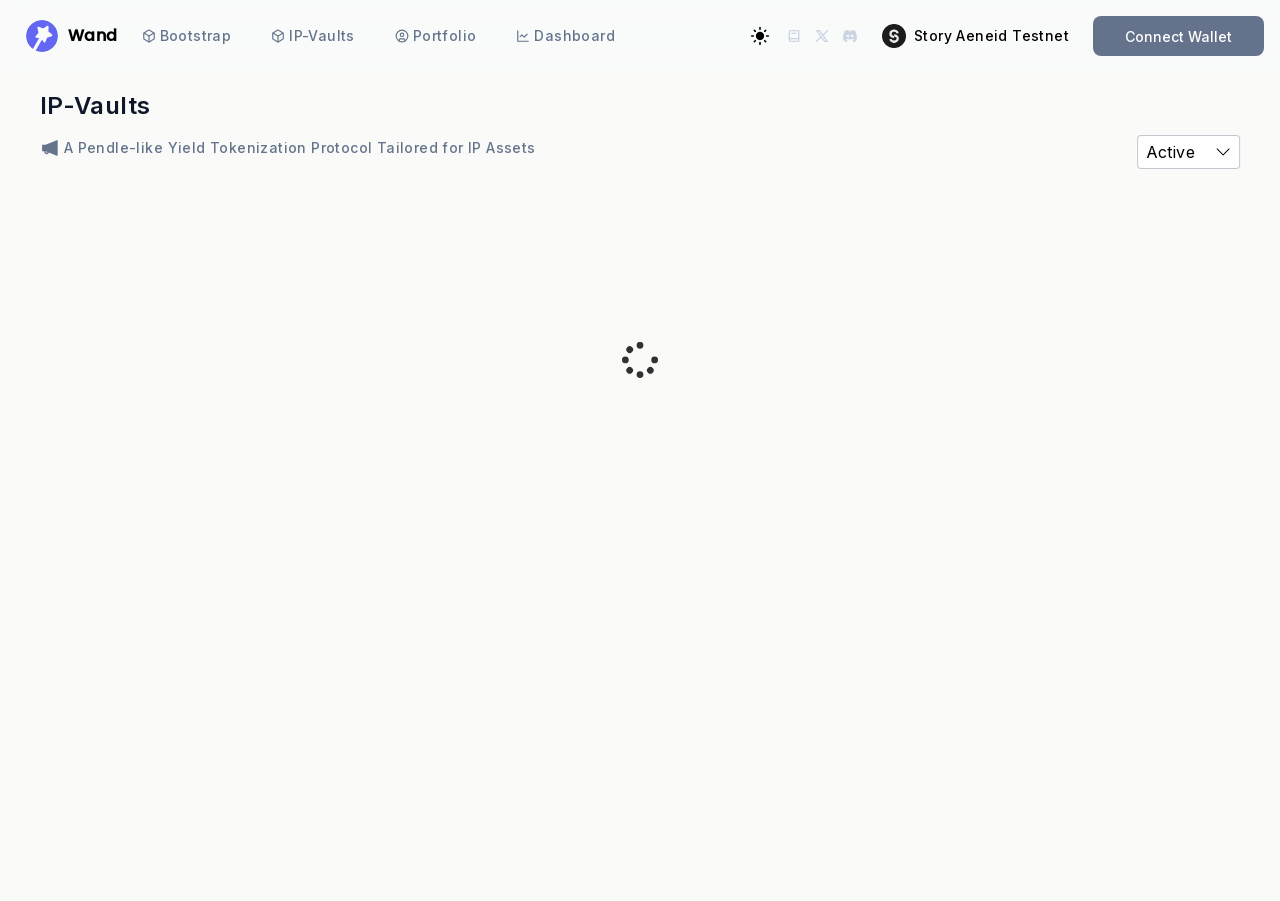
==== commit 5e71c520: "deploy: wandfi/wand-ui-story@9698f711d97d480ee43e1210310a3c3e6ce50f2a" ====
--- a/index.html
+++ b/index.html
@@ -1 +1 @@
-<!DOCTYPE html><html lang="en" class=""><head><meta charSet="utf-8"/><meta name="viewport" content="width=device-width, initial-scale=1"/><link rel="preload" href="/_next/static/media/e4af272ccee01ff0-s.p.woff2" as="font" crossorigin="" type="font/woff2"/><link rel="stylesheet" href="/_next/static/css/a1b20bc6ba3bf152.css" crossorigin="" data-precedence="next"/><link rel="stylesheet" href="/_next/static/css/fd6cf131dbbd3091.css" crossorigin="" data-precedence="next"/><link rel="preload" as="script" fetchPriority="low" href="/_next/static/chunks/webpack-bf655ed9b284487a.js" crossorigin=""/><script src="/_next/static/chunks/ba506871-45986743b76d7b3d.js" async="" crossorigin=""></script><script src="/_next/static/chunks/6338-c39fd7ee9bc13c51.js" async="" crossorigin=""></script><script src="/_next/static/chunks/main-app-07a72e246adffe22.js" async="" crossorigin=""></script><script src="/_next/static/chunks/9297c78b-14e1ee9007b80083.js" async=""></script><script src="/_next/static/chunks/6dc81886-f9a5be699ef33087.js" async=""></script><script src="/_next/static/chunks/49819357-fdaba54000946dc8.js" async=""></script><script src="/_next/static/chunks/1073c3e3-1a057ef7bb68ae58.js" async=""></script><script src="/_next/static/chunks/98d18a34-1d5ae14d7516b42d.js" async=""></script><script src="/_next/static/chunks/2fba7bc5-d11bbafc78647d04.js" async=""></script><script src="/_next/static/chunks/292a49c6-6c7e7ab71783e2fb.js" async=""></script><script src="/_next/static/chunks/6492bda6-355dd8bd28c6d348.js" async=""></script><script src="/_next/static/chunks/e92732e8-8b05da8ce1ccc09c.js" async=""></script><script src="/_next/static/chunks/2864-2c1023e045f2b363.js" async=""></script><script src="/_next/static/chunks/3947-f5fd31de7294a153.js" async=""></script><script src="/_next/static/chunks/5849-1bab29f4024d6757.js" async=""></script><script src="/_next/static/chunks/3960-ff9ae606d2600e46.js" async=""></script><script src="/_next/static/chunks/7429-b96d56cd12bcdeaf.js" async=""></script><script src="/_next/static/chunks/1838-2bc929b237f44deb.js" async=""></script><script src="/_next/static/chunks/5088-3362e39ff92a0383.js" async=""></script><script src="/_next/static/chunks/app/layout-31088d5bc4146a29.js" async=""></script><script src="/_next/static/chunks/468e5ad9-183bddd123b45dac.js" async=""></script><script src="/_next/static/chunks/47df2850-e2f479d2f1ac5211.js" async=""></script><script src="/_next/static/chunks/9cc8ae5e-45a90ecc0142b721.js" async=""></script><script src="/_next/static/chunks/1900-8b343aacb0c723a8.js" async=""></script><script src="/_next/static/chunks/6760-358154d99da9bac5.js" async=""></script><script src="/_next/static/chunks/6687-0d529af0dbb2caa8.js" async=""></script><script src="/_next/static/chunks/6406-f9b90c86b4db5aba.js" async=""></script><script src="/_next/static/chunks/6056-de0baa505c4dddf2.js" async=""></script><script src="/_next/static/chunks/278-a7186dfbeaa8389b.js" async=""></script><script src="/_next/static/chunks/68-dd7552fe08007dba.js" async=""></script><script src="/_next/static/chunks/292-97b78a9f07fe9416.js" async=""></script><script src="/_next/static/chunks/2847-b1d81f8f66c9d0bf.js" async=""></script><script src="/_next/static/chunks/1235-f9d3a9f54d295f7a.js" async=""></script><script src="/_next/static/chunks/191-af301c63e87ed536.js" async=""></script><script src="/_next/static/chunks/2120-d13bfbb5faacd1c4.js" async=""></script><script src="/_next/static/chunks/app/page-a70fdcf1d5a14b82.js" async=""></script><title>Wand Finance</title><meta name="description" content="A Structured Protocol for Better Asset Utilization"/><meta property="og:title" content="Wand Finance"/><meta property="og:description" content="A Structured Protocol for Better Asset Utilization"/><meta property="og:type" content="website"/><meta name="twitter:card" content="summary"/><meta name="twitter:title" content="Wand Finance"/><meta name="twitter:description" content="A Structured Protocol for Better Asset Utilization"/><link rel="icon" href="/icon.svg?1a5e35f3121952a9" type="image/svg+xml" sizes="any"/><meta name="next-size-adjust"/><script src="/_next/static/chunks/polyfills-c67a75d1b6f99dc8.js" crossorigin="" noModule=""></script></head><body class="__className_e8ce0c tracking-wide bg-stone-50 dark:bg-slate-950 dark:text-slate-50"><div><div class="top-loader fixed z-10 top-0 left-0 invisible"></div></div><div id="tooltip-root" class="fixed left-0 top-0 z-[60]"></div><script src="/_next/static/chunks/webpack-bf655ed9b284487a.js" crossorigin="" async=""></script><script>(self.__next_f=self.__next_f||[]).push([0]);self.__next_f.push([2,null])</script><script>self.__next_f.push([1,"1:HL[\"/_next/static/media/e4af272ccee01ff0-s.p.woff2\",\"font\",{\"crossOrigin\":\"\",\"type\":\"font/woff2\"}]\n2:HL[\"/_next/static/css/a1b20bc6ba3bf152.css\",\"style\",{\"crossOrigin\":\"\"}]\n3:HL[\"/_next/static/css/fd6cf131dbbd3091.css\",\"style\",{\"crossOrigin\":\"\"}]\n0:\"$L4\"\n"])</script><script>self.__next_f.push([1,"5:I[95910,[],\"\"]\n7:I[57338,[],\"\"]\n"])</script><script>self.__next_f.push([1,"8:I[38403,[\"4881\",\"static/chunks/9297c78b-14e1ee9007b80083.js\",\"7495\",\"static/chunks/6dc81886-f9a5be699ef33087.js\",\"7622\",\"static/chunks/49819357-fdaba54000946dc8.js\",\"5294\",\"static/chunks/1073c3e3-1a057ef7bb68ae58.js\",\"3113\",\"static/chunks/98d18a34-1d5ae14d7516b42d.js\",\"7073\",\"static/chunks/2fba7bc5-d11bbafc78647d04.js\",\"6121\",\"static/chunks/292a49c6-6c7e7ab71783e2fb.js\",\"8123\",\"static/chunks/6492bda6-355dd8bd28c6d348.js\",\"9050\",\"static/chunks/e92732e8-8b05da8ce1ccc09c.js\",\"2864\",\"static/chunks/2864-2c1023e045f2b363.js\",\"3947\",\"static/chunks/3947-f5fd31de7294a153.js\",\"5849\",\"static/chunks/5849-1bab29f4024d6757.js\",\"3960\",\"static/chunks/3960-ff9ae606d2600e46.js\",\"7429\",\"static/chunks/7429-b96d56cd12bcdeaf.js\",\"1838\",\"static/chunks/1838-2bc929b237f44deb.js\",\"5088\",\"static/chunks/5088-3362e39ff92a0383.js\",\"3185\",\"static/chunks/app/layout-31088d5bc4146a29.js\"],\"\"]\n"])</script><script>self.__next_f.push([1,"9:I[31640,[],\"\"]\na:I[91017,[],\"\"]\nc:I[70059,[],\"\"]\n"])</script><script>self.__next_f.push([1,"d:I[69108,[\"4881\",\"static/chunks/9297c78b-14e1ee9007b80083.js\",\"7495\",\"static/chunks/6dc81886-f9a5be699ef33087.js\",\"7622\",\"static/chunks/49819357-fdaba54000946dc8.js\",\"5294\",\"static/chunks/1073c3e3-1a057ef7bb68ae58.js\",\"3113\",\"static/chunks/98d18a34-1d5ae14d7516b42d.js\",\"4105\",\"static/chunks/468e5ad9-183bddd123b45dac.js\",\"6115\",\"static/chunks/47df2850-e2f479d2f1ac5211.js\",\"3979\",\"static/chunks/9cc8ae5e-45a90ecc0142b721.js\",\"2864\",\"static/chunks/2864-2c1023e045f2b363.js\",\"1900\",\"static/chunks/1900-8b343aacb0c723a8.js\",\"3947\",\"static/chunks/3947-f5fd31de7294a153.js\",\"5849\",\"static/chunks/5849-1bab29f4024d6757.js\",\"6760\",\"static/chunks/6760-358154d99da9bac5.js\",\"6687\",\"static/chunks/6687-0d529af0dbb2caa8.js\",\"6406\",\"static/chunks/6406-f9b90c86b4db5aba.js\",\"6056\",\"static/chunks/6056-de0baa505c4dddf2.js\",\"3960\",\"static/chunks/3960-ff9ae606d2600e46.js\",\"278\",\"static/chunks/278-a7186dfbeaa8389b.js\",\"1838\",\"static/chunks/1838-2bc929b237f44deb.js\",\"5088\",\"static/chunks/5088-3362e39ff92a0383.js\",\"68\",\"static/chunks/68-dd7552fe08007dba.js\",\"292\",\"static/chunks/292-97b78a9f07fe9416.js\",\"2847\",\"static/chunks/2847-b1d81f8f66c9d0bf.js\",\"1235\",\"static/chunks/1235-f9d3a9f54d295f7a.js\",\"191\",\"static/chunks/191-af301c63e87ed536.js\",\"2120\",\"static/chunks/2120-d13bfbb5faacd1c4.js\",\"1931\",\"static/chunks/app/page-a70fdcf1d5a14b82.js\"],\"\"]\n"])</script><script>self.__next_f.push([1,"4:[[[\"$\",\"link\",\"0\",{\"rel\":\"stylesheet\",\"href\":\"/_next/static/css/a1b20bc6ba3bf152.css\",\"precedence\":\"next\",\"crossOrigin\":\"\"}],[\"$\",\"link\",\"1\",{\"rel\":\"stylesheet\",\"href\":\"/_next/static/css/fd6cf131dbbd3091.css\",\"precedence\":\"next\",\"crossOrigin\":\"\"}]],[\"$\",\"$L5\",null,{\"buildId\":\"HH41CcTtjwXbPX-T_WMm6\",\"assetPrefix\":\"\",\"initialCanonicalUrl\":\"/\",\"initialTree\":[\"\",{\"children\":[\"__PAGE__\",{}]},\"$undefined\",\"$undefined\",true],\"initialHead\":[false,\"$L6\"],\"globalErrorComponent\":\"$7\",\"children\":[null,[\"$\",\"html\",null,{\"lang\":\"en\",\"className\":\"\",\"suppressHydrationWarning\":true,\"children\":[\"$\",\"body\",null,{\"className\":\"__className_e8ce0c tracking-wide bg-stone-50 dark:bg-slate-950 dark:text-slate-50\",\"children\":[[\"$\",\"$L8\",null,{\"children\":[\"$\",\"$L9\",null,{\"parallelRouterKey\":\"children\",\"segmentPath\":[\"children\"],\"loading\":\"$undefined\",\"loadingStyles\":\"$undefined\",\"hasLoading\":false,\"error\":\"$undefined\",\"errorStyles\":\"$undefined\",\"template\":[\"$\",\"$La\",null,{}],\"templateStyles\":\"$undefined\",\"notFound\":[[\"$\",\"title\",null,{\"children\":\"404: This page could not be found.\"}],[\"$\",\"div\",null,{\"style\":{\"fontFamily\":\"system-ui,\\\"Segoe UI\\\",Roboto,Helvetica,Arial,sans-serif,\\\"Apple Color Emoji\\\",\\\"Segoe UI Emoji\\\"\",\"height\":\"100vh\",\"textAlign\":\"center\",\"display\":\"flex\",\"flexDirection\":\"column\",\"alignItems\":\"center\",\"justifyContent\":\"center\"},\"children\":[\"$\",\"div\",null,{\"children\":[[\"$\",\"style\",null,{\"dangerouslySetInnerHTML\":{\"__html\":\"body{color:#000;background:#fff;margin:0}.next-error-h1{border-right:1px solid rgba(0,0,0,.3)}@media (prefers-color-scheme:dark){body{color:#fff;background:#000}.next-error-h1{border-right:1px solid rgba(255,255,255,.3)}}\"}}],[\"$\",\"h1\",null,{\"className\":\"next-error-h1\",\"style\":{\"display\":\"inline-block\",\"margin\":\"0 20px 0 0\",\"padding\":\"0 23px 0 0\",\"fontSize\":24,\"fontWeight\":500,\"verticalAlign\":\"top\",\"lineHeight\":\"49px\"},\"children\":\"404\"}],[\"$\",\"div\",null,{\"style\":{\"display\":\"inline-block\"},\"children\":[\"$\",\"h2\",null,{\"style\":{\"fontSize\":14,\"fontWeight\":400,\"lineHeight\":\"49px\",\"margin\":0},\"children\":\"This page could not be found.\"}]}]]}]}]],\"notFoundStyles\":[],\"childProp\":{\"current\":[\"$Lb\",[\"$\",\"$Lc\",null,{\"propsForComponent\":{\"params\":{}},\"Component\":\"$d\",\"isStaticGeneration\":true}],null],\"segment\":\"__PAGE__\"},\"styles\":[]}]}],[\"$\",\"div\",null,{\"id\":\"tooltip-root\",\"className\":\"fixed left-0 top-0 z-[60]\"}]]}]}],null]}]]\n"])</script><script>self.__next_f.push([1,"6:[[\"$\",\"meta\",\"0\",{\"charSet\":\"utf-8\"}],[\"$\",\"title\",\"1\",{\"children\":\"Wand Finance\"}],[\"$\",\"meta\",\"2\",{\"name\":\"description\",\"content\":\"A Structured Protocol for Better Asset Utilization\"}],[\"$\",\"meta\",\"3\",{\"name\":\"viewport\",\"content\":\"width=device-width, initial-scale=1\"}],[\"$\",\"meta\",\"4\",{\"property\":\"og:title\",\"content\":\"Wand Finance\"}],[\"$\",\"meta\",\"5\",{\"property\":\"og:description\",\"content\":\"A Structured Protocol for Better Asset Utilization\"}],[\"$\",\"meta\",\"6\",{\"property\":\"og:type\",\"content\":\"website\"}],[\"$\",\"meta\",\"7\",{\"name\":\"twitter:card\",\"content\":\"summary\"}],[\"$\",\"meta\",\"8\",{\"name\":\"twitter:title\",\"content\":\"Wand Finance\"}],[\"$\",\"meta\",\"9\",{\"name\":\"twitter:description\",\"content\":\"A Structured Protocol for Better Asset Utilization\"}],[\"$\",\"link\",\"10\",{\"rel\":\"icon\",\"href\":\"/icon.svg?1a5e35f3121952a9\",\"type\":\"image/svg+xml\",\"sizes\":\"any\"}],[\"$\",\"meta\",\"11\",{\"name\":\"next-size-adjust\"}]]\n"])</script><script>self.__next_f.push([1,"b:null\n"])</script></body></html>+<!DOCTYPE html><html lang="en" class=""><head><meta charSet="utf-8"/><meta name="viewport" content="width=device-width, initial-scale=1"/><link rel="preload" href="/_next/static/media/e4af272ccee01ff0-s.p.woff2" as="font" crossorigin="" type="font/woff2"/><link rel="stylesheet" href="/_next/static/css/a1b20bc6ba3bf152.css" crossorigin="" data-precedence="next"/><link rel="stylesheet" href="/_next/static/css/fd6cf131dbbd3091.css" crossorigin="" data-precedence="next"/><link rel="preload" as="script" fetchPriority="low" href="/_next/static/chunks/webpack-bf655ed9b284487a.js" crossorigin=""/><script src="/_next/static/chunks/ba506871-45986743b76d7b3d.js" async="" crossorigin=""></script><script src="/_next/static/chunks/6338-c39fd7ee9bc13c51.js" async="" crossorigin=""></script><script src="/_next/static/chunks/main-app-07a72e246adffe22.js" async="" crossorigin=""></script><script src="/_next/static/chunks/9297c78b-14e1ee9007b80083.js" async=""></script><script src="/_next/static/chunks/6dc81886-08f2846522414128.js" async=""></script><script src="/_next/static/chunks/49819357-fdaba54000946dc8.js" async=""></script><script src="/_next/static/chunks/1073c3e3-1a057ef7bb68ae58.js" async=""></script><script src="/_next/static/chunks/98d18a34-1d5ae14d7516b42d.js" async=""></script><script src="/_next/static/chunks/2fba7bc5-d11bbafc78647d04.js" async=""></script><script src="/_next/static/chunks/292a49c6-6c7e7ab71783e2fb.js" async=""></script><script src="/_next/static/chunks/6492bda6-355dd8bd28c6d348.js" async=""></script><script src="/_next/static/chunks/e92732e8-8b05da8ce1ccc09c.js" async=""></script><script src="/_next/static/chunks/2864-2c1023e045f2b363.js" async=""></script><script src="/_next/static/chunks/3947-f5fd31de7294a153.js" async=""></script><script src="/_next/static/chunks/5849-1bab29f4024d6757.js" async=""></script><script src="/_next/static/chunks/3960-ff9ae606d2600e46.js" async=""></script><script src="/_next/static/chunks/7429-b96d56cd12bcdeaf.js" async=""></script><script src="/_next/static/chunks/1838-eb73478a085eb593.js" async=""></script><script src="/_next/static/chunks/5088-736a4a3b5c7b04cb.js" async=""></script><script src="/_next/static/chunks/app/layout-949d6b4bcb978a3a.js" async=""></script><script src="/_next/static/chunks/468e5ad9-183bddd123b45dac.js" async=""></script><script src="/_next/static/chunks/47df2850-e2f479d2f1ac5211.js" async=""></script><script src="/_next/static/chunks/9cc8ae5e-45a90ecc0142b721.js" async=""></script><script src="/_next/static/chunks/1900-8b343aacb0c723a8.js" async=""></script><script src="/_next/static/chunks/6760-358154d99da9bac5.js" async=""></script><script src="/_next/static/chunks/6687-0d529af0dbb2caa8.js" async=""></script><script src="/_next/static/chunks/6406-f9b90c86b4db5aba.js" async=""></script><script src="/_next/static/chunks/6056-de0baa505c4dddf2.js" async=""></script><script src="/_next/static/chunks/278-a7186dfbeaa8389b.js" async=""></script><script src="/_next/static/chunks/9336-92e13a7f7ddb938c.js" async=""></script><script src="/_next/static/chunks/2847-df95711117172714.js" async=""></script><script src="/_next/static/chunks/1235-f9d3a9f54d295f7a.js" async=""></script><script src="/_next/static/chunks/191-d09c8169060214b8.js" async=""></script><script src="/_next/static/chunks/2120-ddaa2fed193cbc76.js" async=""></script><script src="/_next/static/chunks/app/page-ef7aacd061b613d6.js" async=""></script><title>Wand Finance</title><meta name="description" content="A Structured Protocol for Better Asset Utilization"/><meta property="og:title" content="Wand Finance"/><meta property="og:description" content="A Structured Protocol for Better Asset Utilization"/><meta property="og:type" content="website"/><meta name="twitter:card" content="summary"/><meta name="twitter:title" content="Wand Finance"/><meta name="twitter:description" content="A Structured Protocol for Better Asset Utilization"/><link rel="icon" href="/icon.svg?1a5e35f3121952a9" type="image/svg+xml" sizes="any"/><meta name="next-size-adjust"/><script src="/_next/static/chunks/polyfills-c67a75d1b6f99dc8.js" crossorigin="" noModule=""></script></head><body class="__className_e8ce0c tracking-wide bg-stone-50 dark:bg-slate-950 dark:text-slate-50"><div></div><div id="tooltip-root" class="fixed left-0 top-0 z-[60]"></div><script src="/_next/static/chunks/webpack-bf655ed9b284487a.js" crossorigin="" async=""></script><script>(self.__next_f=self.__next_f||[]).push([0]);self.__next_f.push([2,null])</script><script>self.__next_f.push([1,"1:HL[\"/_next/static/media/e4af272ccee01ff0-s.p.woff2\",\"font\",{\"crossOrigin\":\"\",\"type\":\"font/woff2\"}]\n2:HL[\"/_next/static/css/a1b20bc6ba3bf152.css\",\"style\",{\"crossOrigin\":\"\"}]\n3:HL[\"/_next/static/css/fd6cf131dbbd3091.css\",\"style\",{\"crossOrigin\":\"\"}]\n0:\"$L4\"\n"])</script><script>self.__next_f.push([1,"5:I[95910,[],\"\"]\n7:I[57338,[],\"\"]\n"])</script><script>self.__next_f.push([1,"8:I[92341,[\"4881\",\"static/chunks/9297c78b-14e1ee9007b80083.js\",\"7495\",\"static/chunks/6dc81886-08f2846522414128.js\",\"7622\",\"static/chunks/49819357-fdaba54000946dc8.js\",\"5294\",\"static/chunks/1073c3e3-1a057ef7bb68ae58.js\",\"3113\",\"static/chunks/98d18a34-1d5ae14d7516b42d.js\",\"7073\",\"static/chunks/2fba7bc5-d11bbafc78647d04.js\",\"6121\",\"static/chunks/292a49c6-6c7e7ab71783e2fb.js\",\"8123\",\"static/chunks/6492bda6-355dd8bd28c6d348.js\",\"9050\",\"static/chunks/e92732e8-8b05da8ce1ccc09c.js\",\"2864\",\"static/chunks/2864-2c1023e045f2b363.js\",\"3947\",\"static/chunks/3947-f5fd31de7294a153.js\",\"5849\",\"static/chunks/5849-1bab29f4024d6757.js\",\"3960\",\"static/chunks/3960-ff9ae606d2600e46.js\",\"7429\",\"static/chunks/7429-b96d56cd12bcdeaf.js\",\"1838\",\"static/chunks/1838-eb73478a085eb593.js\",\"5088\",\"static/chunks/5088-736a4a3b5c7b04cb.js\",\"3185\",\"static/chunks/app/layout-949d6b4bcb978a3a.js\"],\"\"]\n"])</script><script>self.__next_f.push([1,"9:I[31640,[],\"\"]\na:I[91017,[],\"\"]\nc:I[70059,[],\"\"]\n"])</script><script>self.__next_f.push([1,"d:I[69108,[\"4881\",\"static/chunks/9297c78b-14e1ee9007b80083.js\",\"7495\",\"static/chunks/6dc81886-08f2846522414128.js\",\"7622\",\"static/chunks/49819357-fdaba54000946dc8.js\",\"5294\",\"static/chunks/1073c3e3-1a057ef7bb68ae58.js\",\"3113\",\"static/chunks/98d18a34-1d5ae14d7516b42d.js\",\"4105\",\"static/chunks/468e5ad9-183bddd123b45dac.js\",\"6115\",\"static/chunks/47df2850-e2f479d2f1ac5211.js\",\"3979\",\"static/chunks/9cc8ae5e-45a90ecc0142b721.js\",\"2864\",\"static/chunks/2864-2c1023e045f2b363.js\",\"1900\",\"static/chunks/1900-8b343aacb0c723a8.js\",\"3947\",\"static/chunks/3947-f5fd31de7294a153.js\",\"5849\",\"static/chunks/5849-1bab29f4024d6757.js\",\"6760\",\"static/chunks/6760-358154d99da9bac5.js\",\"6687\",\"static/chunks/6687-0d529af0dbb2caa8.js\",\"6406\",\"static/chunks/6406-f9b90c86b4db5aba.js\",\"6056\",\"static/chunks/6056-de0baa505c4dddf2.js\",\"3960\",\"static/chunks/3960-ff9ae606d2600e46.js\",\"278\",\"static/chunks/278-a7186dfbeaa8389b.js\",\"1838\",\"static/chunks/1838-eb73478a085eb593.js\",\"5088\",\"static/chunks/5088-736a4a3b5c7b04cb.js\",\"9336\",\"static/chunks/9336-92e13a7f7ddb938c.js\",\"2847\",\"static/chunks/2847-df95711117172714.js\",\"1235\",\"static/chunks/1235-f9d3a9f54d295f7a.js\",\"191\",\"static/chunks/191-d09c8169060214b8.js\",\"2120\",\"static/chunks/2120-ddaa2fed193cbc76.js\",\"1931\",\"static/chunks/app/page-ef7aacd061b613d6.js\"],\"\"]\n"])</script><script>self.__next_f.push([1,"4:[[[\"$\",\"link\",\"0\",{\"rel\":\"stylesheet\",\"href\":\"/_next/static/css/a1b20bc6ba3bf152.css\",\"precedence\":\"next\",\"crossOrigin\":\"\"}],[\"$\",\"link\",\"1\",{\"rel\":\"stylesheet\",\"href\":\"/_next/static/css/fd6cf131dbbd3091.css\",\"precedence\":\"next\",\"crossOrigin\":\"\"}]],[\"$\",\"$L5\",null,{\"buildId\":\"X1O3wEI4TDh6c4BLhlFe4\",\"assetPrefix\":\"\",\"initialCanonicalUrl\":\"/\",\"initialTree\":[\"\",{\"children\":[\"__PAGE__\",{}]},\"$undefined\",\"$undefined\",true],\"initialHead\":[false,\"$L6\"],\"globalErrorComponent\":\"$7\",\"children\":[null,[\"$\",\"html\",null,{\"lang\":\"en\",\"className\":\"\",\"suppressHydrationWarning\":true,\"children\":[\"$\",\"body\",null,{\"className\":\"__className_e8ce0c tracking-wide bg-stone-50 dark:bg-slate-950 dark:text-slate-50\",\"children\":[[\"$\",\"$L8\",null,{\"children\":[\"$\",\"$L9\",null,{\"parallelRouterKey\":\"children\",\"segmentPath\":[\"children\"],\"loading\":\"$undefined\",\"loadingStyles\":\"$undefined\",\"hasLoading\":false,\"error\":\"$undefined\",\"errorStyles\":\"$undefined\",\"template\":[\"$\",\"$La\",null,{}],\"templateStyles\":\"$undefined\",\"notFound\":[[\"$\",\"title\",null,{\"children\":\"404: This page could not be found.\"}],[\"$\",\"div\",null,{\"style\":{\"fontFamily\":\"system-ui,\\\"Segoe UI\\\",Roboto,Helvetica,Arial,sans-serif,\\\"Apple Color Emoji\\\",\\\"Segoe UI Emoji\\\"\",\"height\":\"100vh\",\"textAlign\":\"center\",\"display\":\"flex\",\"flexDirection\":\"column\",\"alignItems\":\"center\",\"justifyContent\":\"center\"},\"children\":[\"$\",\"div\",null,{\"children\":[[\"$\",\"style\",null,{\"dangerouslySetInnerHTML\":{\"__html\":\"body{color:#000;background:#fff;margin:0}.next-error-h1{border-right:1px solid rgba(0,0,0,.3)}@media (prefers-color-scheme:dark){body{color:#fff;background:#000}.next-error-h1{border-right:1px solid rgba(255,255,255,.3)}}\"}}],[\"$\",\"h1\",null,{\"className\":\"next-error-h1\",\"style\":{\"display\":\"inline-block\",\"margin\":\"0 20px 0 0\",\"padding\":\"0 23px 0 0\",\"fontSize\":24,\"fontWeight\":500,\"verticalAlign\":\"top\",\"lineHeight\":\"49px\"},\"children\":\"404\"}],[\"$\",\"div\",null,{\"style\":{\"display\":\"inline-block\"},\"children\":[\"$\",\"h2\",null,{\"style\":{\"fontSize\":14,\"fontWeight\":400,\"lineHeight\":\"49px\",\"margin\":0},\"children\":\"This page could not be found.\"}]}]]}]}]],\"notFoundStyles\":[],\"childProp\":{\"current\":[\"$Lb\",[\"$\",\"$Lc\",null,{\"propsForComponent\":{\"params\":{}},\"Component\":\"$d\",\"isStaticGeneration\":true}],null],\"segment\":\"__PAGE__\"},\"styles\":[]}]}],[\"$\",\"div\",null,{\"id\":\"tooltip-root\",\"className\":\"fixed left-0 top-0 z-[60]\"}]]}]}],null]}]]\n"])</script><script>self.__next_f.push([1,"6:[[\"$\",\"meta\",\"0\",{\"charSet\":\"utf-8\"}],[\"$\",\"title\",\"1\",{\"children\":\"Wand Finance\"}],[\"$\",\"meta\",\"2\",{\"name\":\"description\",\"content\":\"A Structured Protocol for Better Asset Utilization\"}],[\"$\",\"meta\",\"3\",{\"name\":\"viewport\",\"content\":\"width=device-width, initial-scale=1\"}],[\"$\",\"meta\",\"4\",{\"property\":\"og:title\",\"content\":\"Wand Finance\"}],[\"$\",\"meta\",\"5\",{\"property\":\"og:description\",\"content\":\"A Structured Protocol for Better Asset Utilization\"}],[\"$\",\"meta\",\"6\",{\"property\":\"og:type\",\"content\":\"website\"}],[\"$\",\"meta\",\"7\",{\"name\":\"twitter:card\",\"content\":\"summary\"}],[\"$\",\"meta\",\"8\",{\"name\":\"twitter:title\",\"content\":\"Wand Finance\"}],[\"$\",\"meta\",\"9\",{\"name\":\"twitter:description\",\"content\":\"A Structured Protocol for Better Asset Utilization\"}],[\"$\",\"link\",\"10\",{\"rel\":\"icon\",\"href\":\"/icon.svg?1a5e35f3121952a9\",\"type\":\"image/svg+xml\",\"sizes\":\"any\"}],[\"$\",\"meta\",\"11\",{\"name\":\"next-size-adjust\"}]]\n"])</script><script>self.__next_f.push([1,"b:null\n"])</script></body></html>
